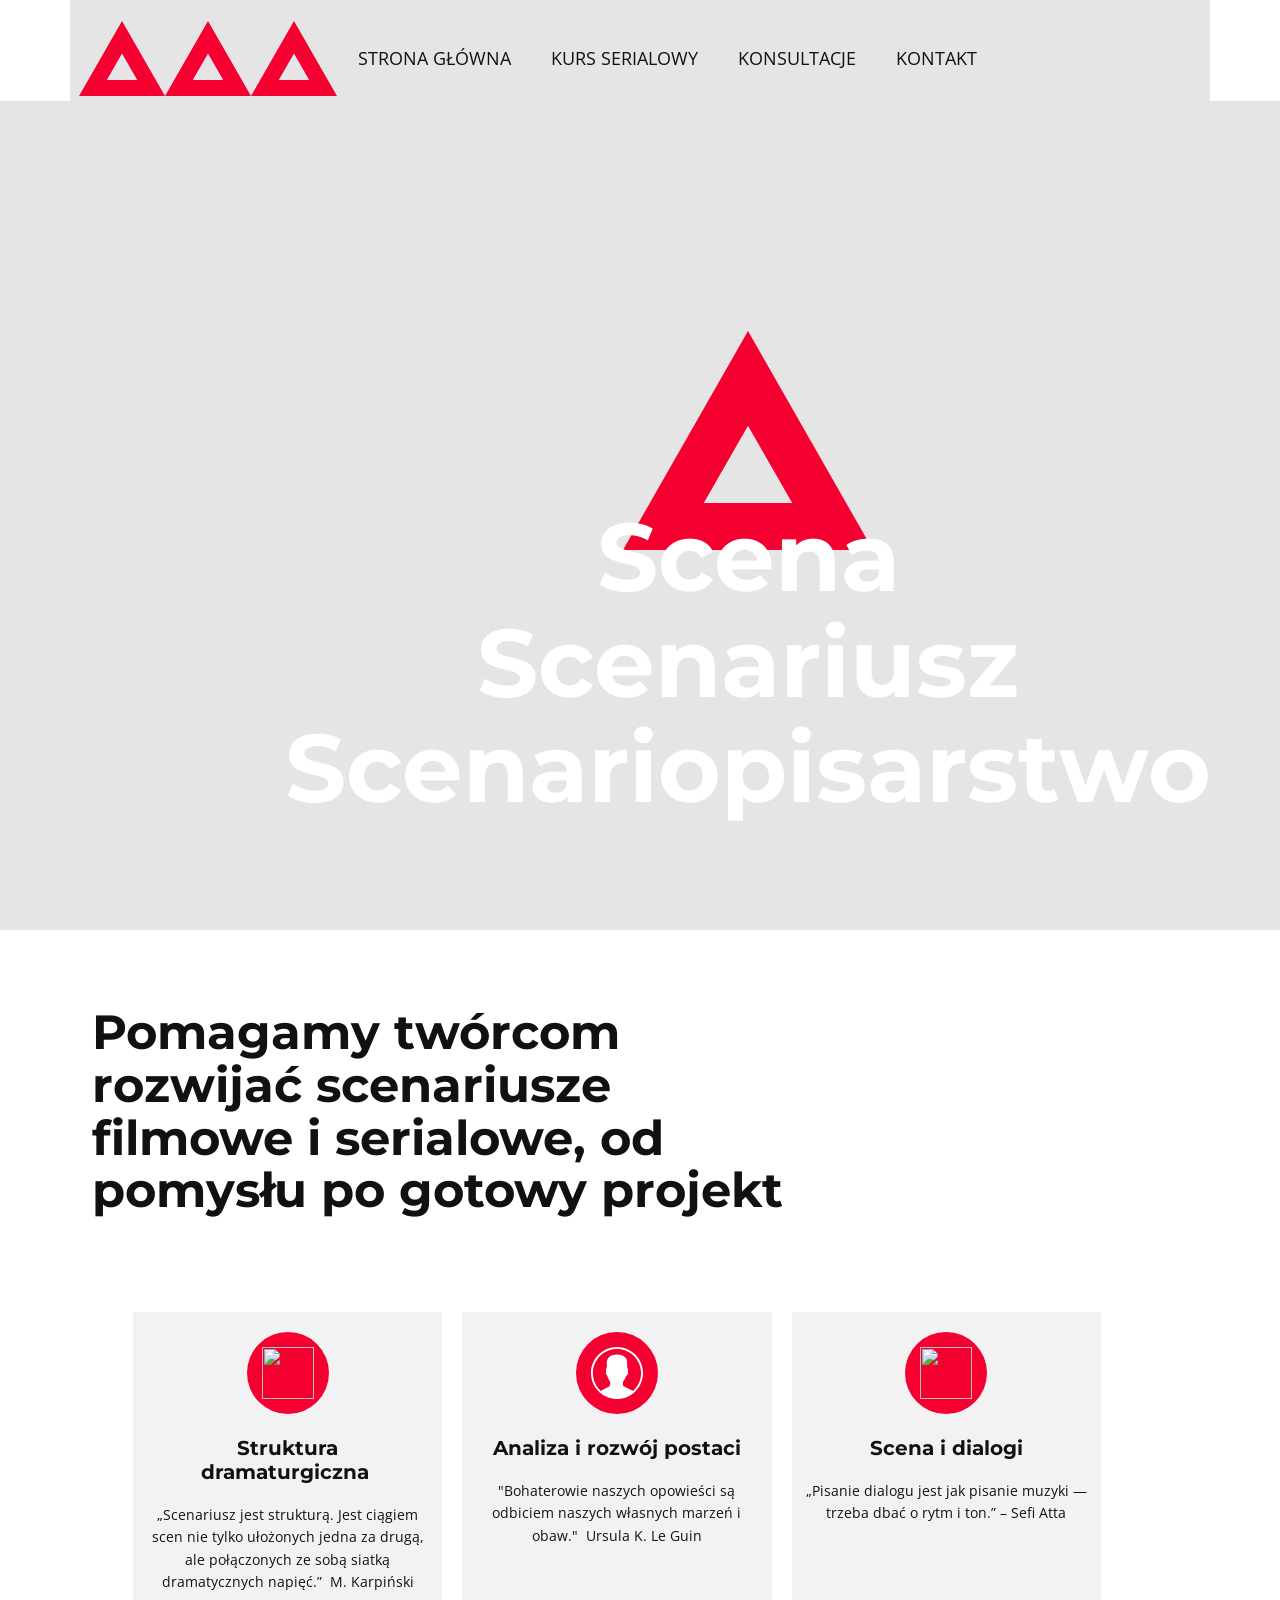
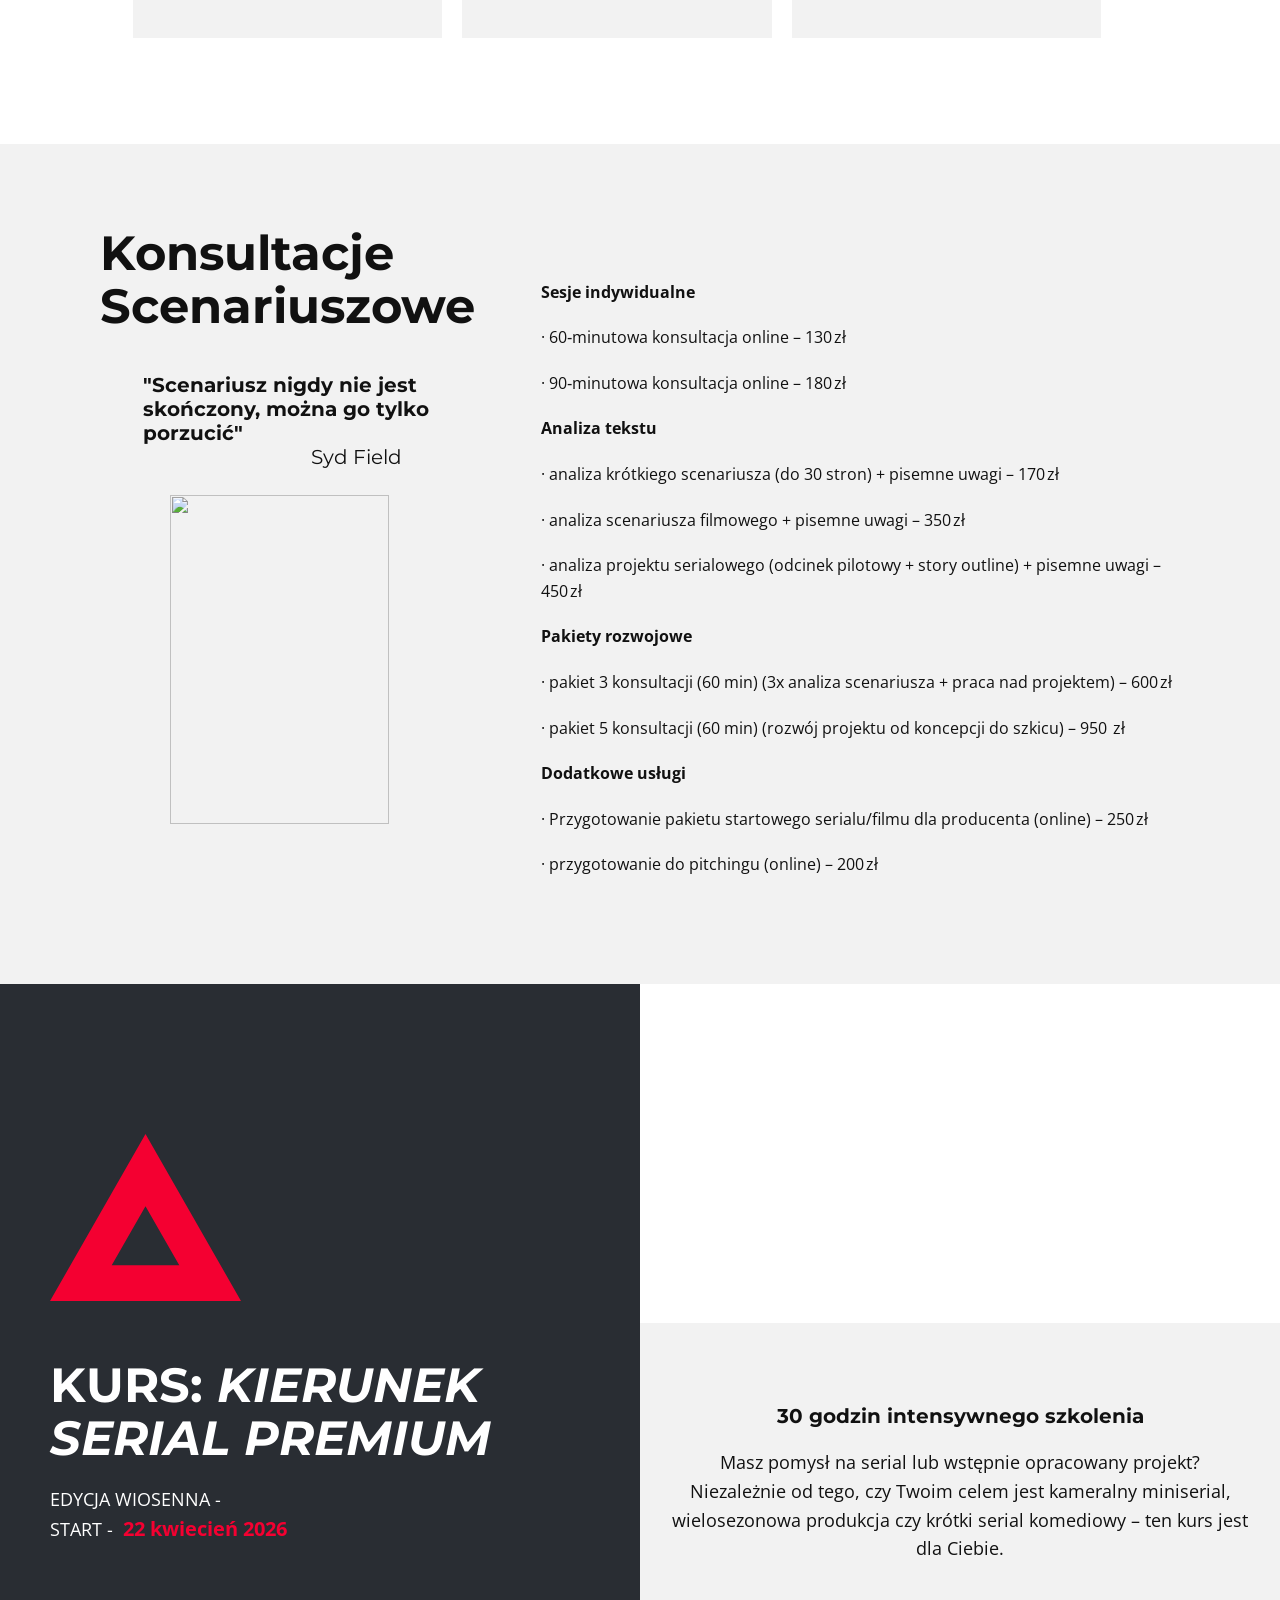
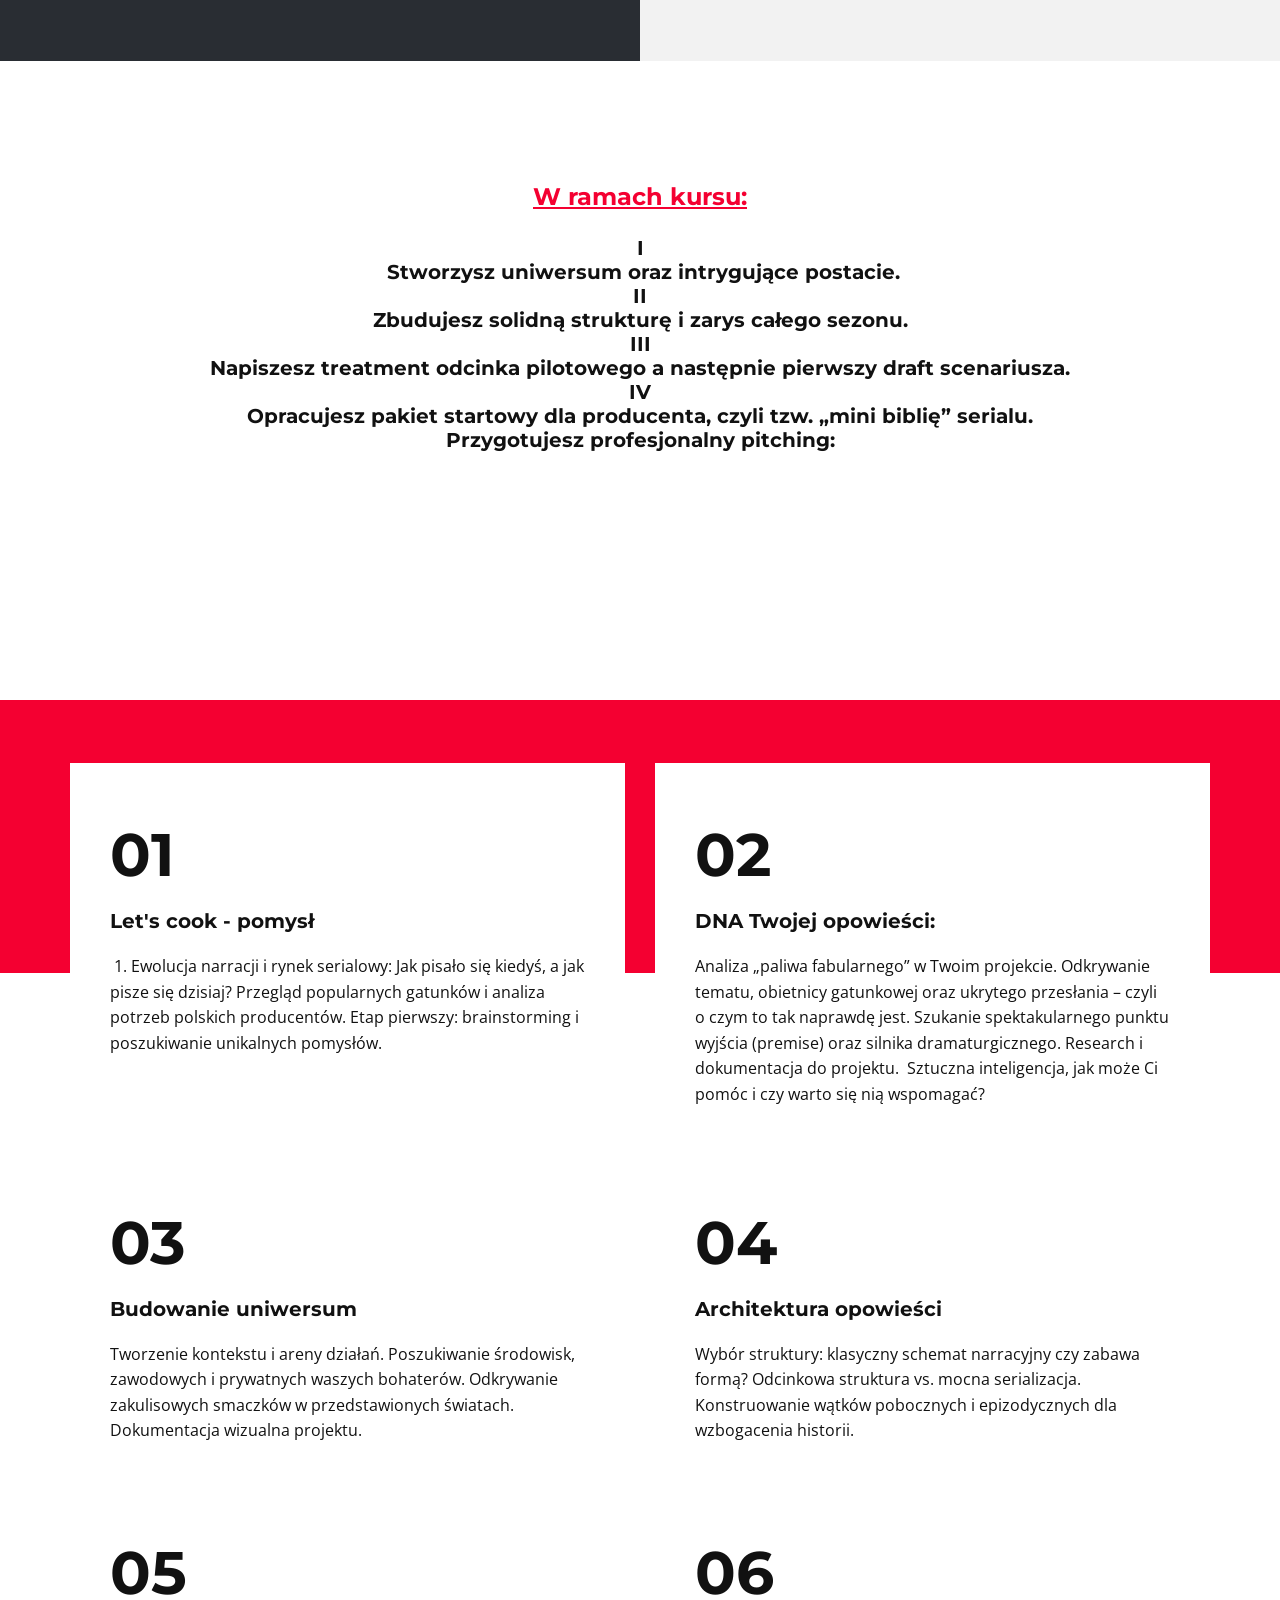
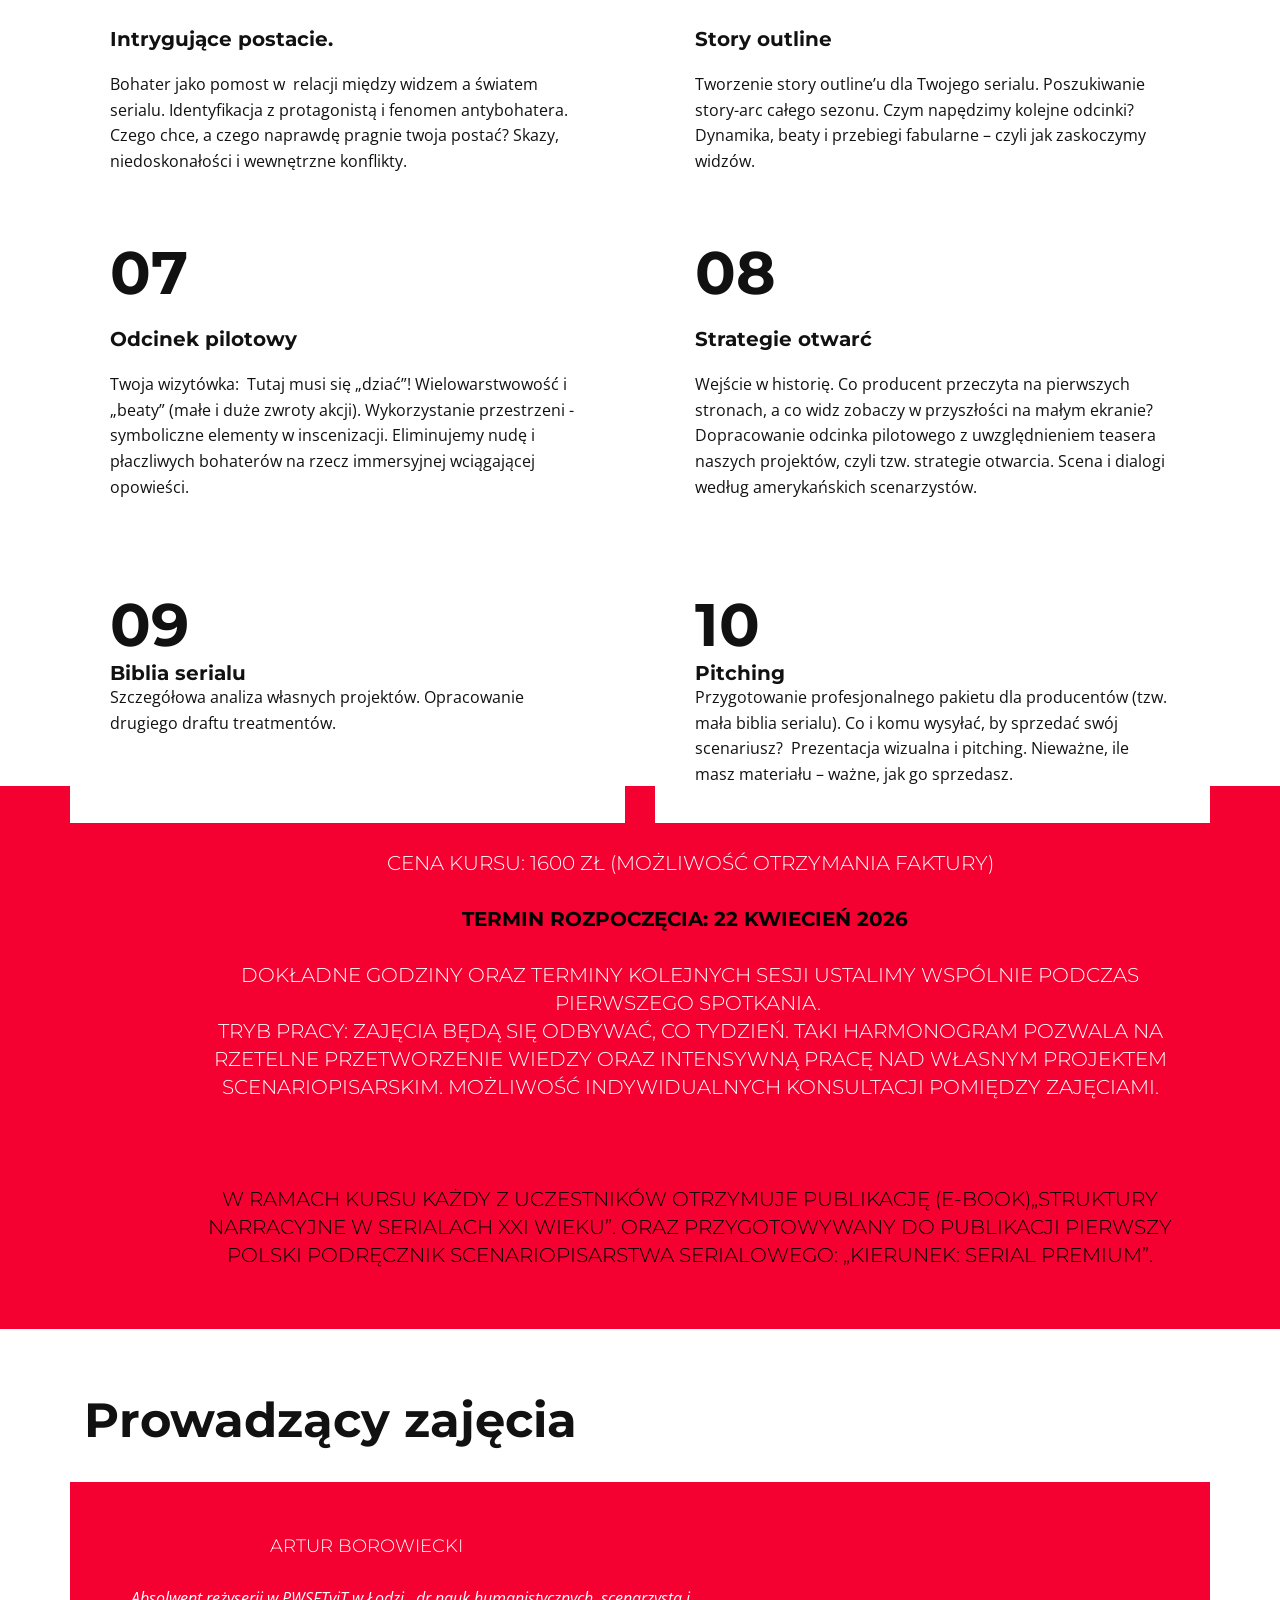
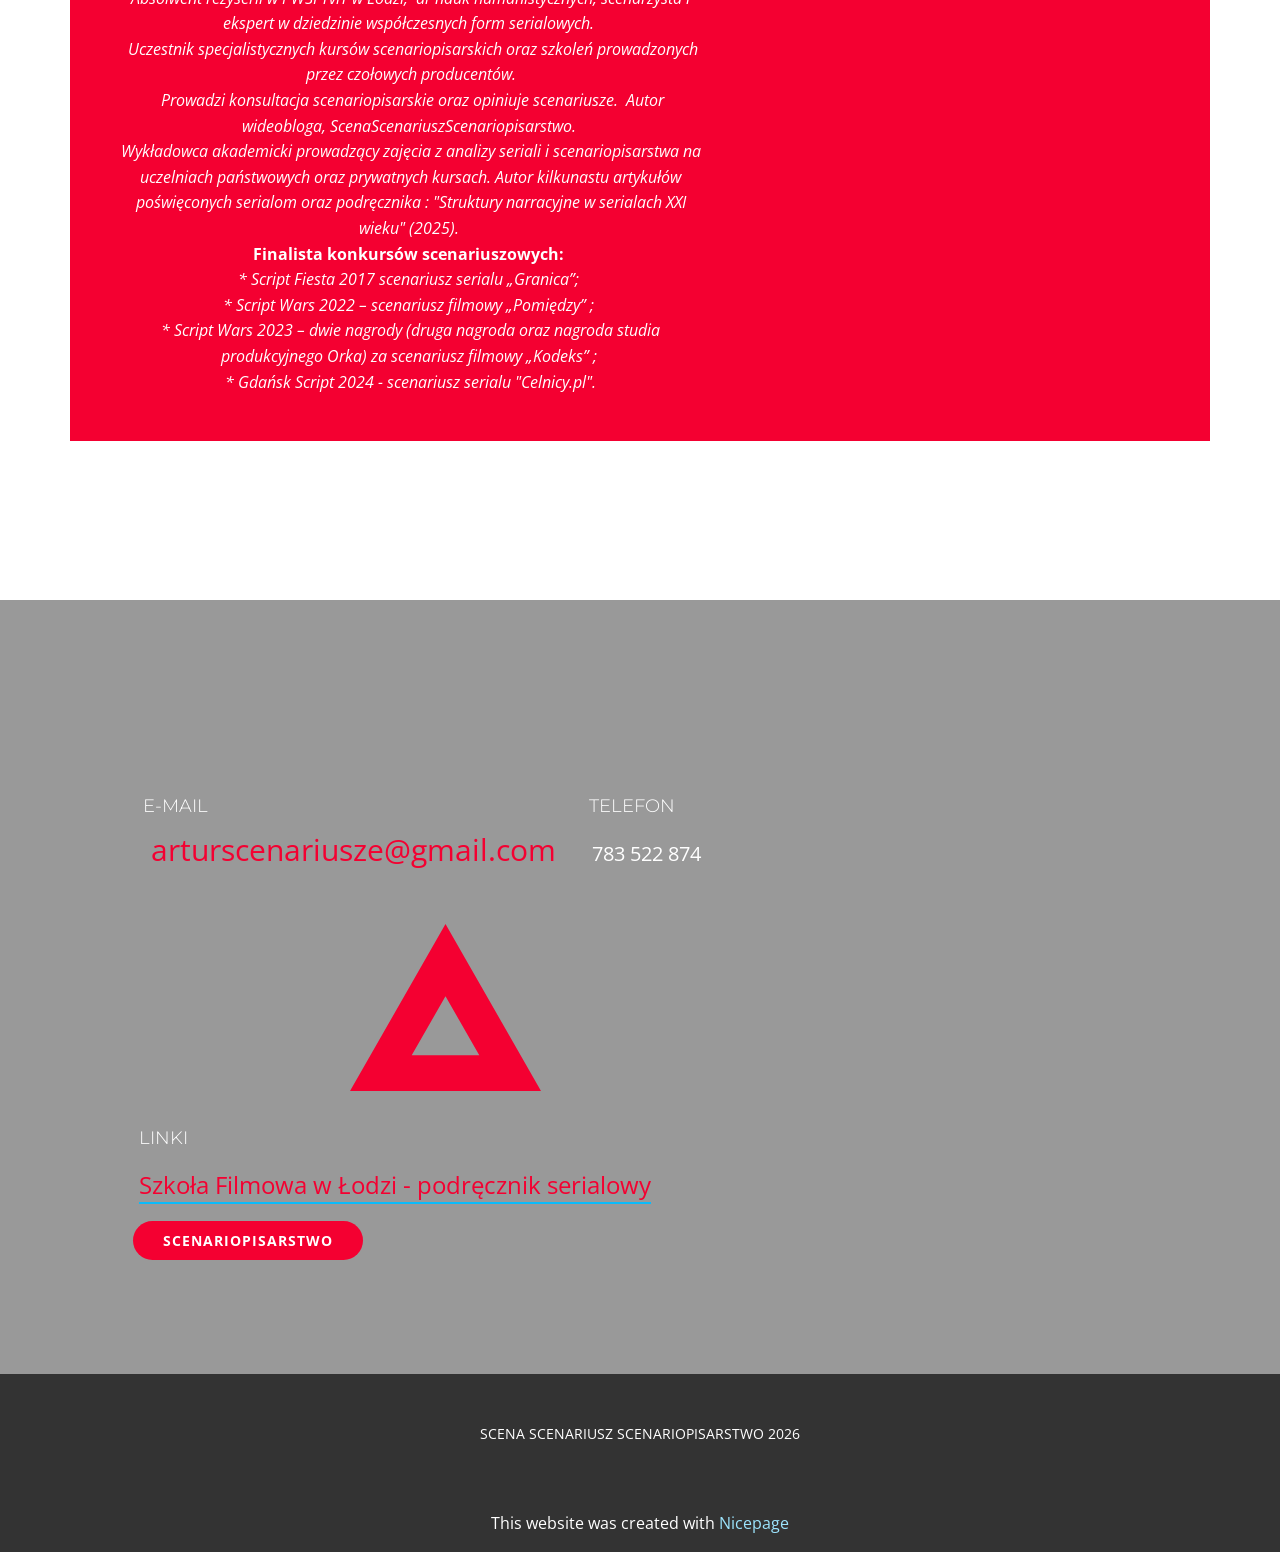
==== index.html @ 6fd15e34 "Add files via upload" ====
<!DOCTYPE html>
<html style="font-size: 16px;" lang="pl"><head>
    <meta name="viewport" content="width=device-width, initial-scale=1.0">
    <meta charset="utf-8">
    <meta name="keywords" content="Biznes, Chętnie podzielimy się naszą radą i doświadczeniem, Agencja brandingowa, Programy szkoleniowe i rozwojowe dla pracowników korporacji, Poznaj zespół naszych specjalistów, Prześlij swoje CV, Skontaktuj się z nami">
    <meta name="description" content="">
    <title>Strona główna</title>
    <link rel="stylesheet" href="nicepage.css" media="screen">
<link rel="stylesheet" href="index.css" media="screen">
    <script class="u-script" type="text/javascript" src="jquery.js" defer=""></script>
    <script class="u-script" type="text/javascript" src="nicepage.js" defer=""></script>
    <meta name="generator" content="Nicepage 8.3.6, nicepage.com">
    
    
    
    
    
    
    
    
    
    
    
    
    <link id="u-page-google-font" rel="stylesheet" href="https://fonts.googleapis.com/css2?display=swap&amp;family=Roboto:ital,wght@0,100;0,200;0,300;0,400;0,500;0,600;0,700;0,800;0,900;1,100;1,200;1,300;1,400;1,500;1,600;1,700;1,800;1,900&amp;family=Open+Sans:ital,wght@0,300;0,400;0,500;0,600;0,700;0,800;1,300;1,400;1,500;1,600;1,700;1,800&amp;family=Montserrat:ital,wght@0,100;0,200;0,300;0,400;0,500;0,600;0,700;0,800;0,900;1,100;1,200;1,300;1,400;1,500;1,600;1,700;1,800;1,900">
    <script type="application/ld+json">{
		"@context": "http://schema.org",
		"@type": "Organization",
		"name": ""
}</script>
    <meta name="theme-color" content="#0abbfb">
    <meta property="og:title" content="Strona główna">
    <meta property="og:type" content="website">
  <meta data-intl-tel-input-cdn-path="intlTelInput/"></head>
  <body data-home-page="Strona-główna.html" data-home-page-title="Strona główna" data-path-to-root="./" data-include-products="false" class="u-body u-clearfix u-xl-mode" data-lang="pl"><header class=" u-border-no-bottom u-border-no-left u-border-no-right u-border-no-top u-clearfix u-header u-section-row-container" id="sec-26ab" style="background-image: none"><div class="u-section-rows">
        <div class="u-clearfix u-section-row u-section-row-1" data-animation-name="" data-animation-duration="0" data-animation-delay="0" data-animation-direction="">
          <div class="u-clearfix u-sheet u-sheet-1"></div>
          
          
          
          
          
        </div>
        <div class="u-clearfix u-section-row">
          <div class="u-clearfix u-sheet u-sheet-2">
            <div class="u-container-style u-expanded-width u-grey-10 u-group u-group-1">
              <div class="u-container-layout">
                <nav class="u-menu u-menu-one-level u-offcanvas u-menu-1" role="navigation">
                  <div class="menu-collapse" style="font-size: 1.125rem;">
                    <a class="u-button-style u-hamburger-link u-nav-link" aria-label="Open menu" aria-controls="3c79" href="#">
                      <svg class="u-svg-link" viewBox="0 0 24 24"><use xlink:href="#svg-e0c5"></use></svg>
                      <svg class="u-svg-content" version="1.1" id="svg-e0c5" viewBox="0 0 16 16" x="0px" y="0px" xmlns:xlink="http://www.w3.org/1999/xlink" xmlns="http://www.w3.org/2000/svg"><g><rect y="1" width="16" height="2"></rect><rect y="7" width="16" height="2"></rect><rect y="13" width="16" height="2"></rect>
</g></svg>
                    </a>
                  </div>
                  <div class="u-custom-menu u-nav-container">
                    <ul role="menubar" class="u-nav u-unstyled u-nav-1"><li role="none" class="u-nav-item"><a role="menuitem" class="u-button-style u-nav-link" href="./">STRONA GŁÓWNA</a>
</li><li role="none" class="u-nav-item"><a tabindex="-1" role="menuitem" class="u-button-style u-nav-link" href="./#block-4" data-page-id="800110983">KURS SERIALOWY</a>
</li><li role="none" class="u-nav-item"><a tabindex="-1" role="menuitem" class="u-button-style u-nav-link" href="./#block-3" data-page-id="800110983">KONSULTACJE</a>
</li><li role="none" class="u-nav-item"><a tabindex="-1" role="menuitem" class="u-button-style u-nav-link" href="./#block-10" data-page-id="800110983">KONTAKT</a>
</li></ul>
                  </div>
                  <div id="3c79" role="region" aria-label="Menu panel" class="u-custom-menu u-nav-container-collapse">
                    <div class="u-black u-container-style u-inner-container-layout u-opacity u-opacity-95 u-sidenav">
                      <div class="u-inner-container-layout u-sidenav-overflow">
                        <div class="u-menu-close" tabindex="-1" aria-controls="3c79" aria-label="Close menu"></div>
                        <ul role="menubar" class="u-align-left u-nav u-popupmenu-items u-unstyled u-nav-2"><li role="none" class="u-nav-item"><a role="menuitem" class="u-button-style u-nav-link" href="./">STRONA GŁÓWNA</a>
</li><li role="none" class="u-nav-item"><a tabindex="-1" role="menuitem" class="u-button-style u-nav-link" href="./#block-4" data-page-id="800110983">KURS SERIALOWY</a>
</li><li role="none" class="u-nav-item"><a tabindex="-1" role="menuitem" class="u-button-style u-nav-link" href="./#block-3" data-page-id="800110983">KONSULTACJE</a>
</li><li role="none" class="u-nav-item"><a tabindex="-1" role="menuitem" class="u-button-style u-nav-link" href="./#block-10" data-page-id="800110983">KONTAKT</a>
</li></ul>
                      </div>
                    </div>
                    <div class="u-black u-menu-overlay u-opacity u-opacity-70"></div>
                  </div>
                </nav>
                <div class="u-shape u-shape-svg u-text-custom-color-1 u-shape-1">
                  <svg class="u-svg-link" preserveAspectRatio="none" viewBox="0 0 160 140" style=""><use xlink:href="#svg-3409"></use></svg>
                  <svg class="u-svg-content" viewBox="0 0 160 140" x="0px" y="0px" id="svg-3409"><path d="M80,60.5l28.3,49.5H51.7L80,60.5 M80,0L0,140h160L80,0L80,0z"></path></svg>
                </div>
                <div class="u-shape u-shape-svg u-text-custom-color-1 u-shape-2">
                  <svg class="u-svg-link" preserveAspectRatio="none" viewBox="0 0 160 140" style=""><use xlink:href="#svg-f5ba"></use></svg>
                  <svg class="u-svg-content" viewBox="0 0 160 140" x="0px" y="0px" id="svg-f5ba"><path d="M80,60.5l28.3,49.5H51.7L80,60.5 M80,0L0,140h160L80,0L80,0z"></path></svg>
                </div>
                <div class="u-shape u-shape-svg u-text-custom-color-1 u-shape-3">
                  <svg class="u-svg-link" preserveAspectRatio="none" viewBox="0 0 160 140" style=""><use xlink:href="#svg-f681"></use></svg>
                  <svg class="u-svg-content" viewBox="0 0 160 140" x="0px" y="0px" id="svg-f681"><path d="M80,60.5l28.3,49.5H51.7L80,60.5 M80,0L0,140h160L80,0L80,0z"></path></svg>
                </div>
              </div>
            </div>
          </div>
          
          
          
          
          
        </div>
      </div></header>
    <section class="u-align-center u-clearfix u-image u-shading u-section-1" data-image-width="1618" data-image-height="1080" id="block-1">
      <div class="u-clearfix u-sheet u-valign-middle-lg u-valign-middle-md u-valign-middle-sm u-valign-middle-xs u-sheet-1">
        <div class="u-shape u-shape-svg u-text-custom-color-1 u-shape-1">
          <svg class="u-svg-link" preserveAspectRatio="none" viewBox="0 0 160 140" style=""><use xlink:href="#svg-8ecf"></use></svg>
          <svg class="u-svg-content" viewBox="0 0 160 140" x="0px" y="0px" id="svg-8ecf"><path d="M80,60.5l28.3,49.5H51.7L80,60.5 M80,0L0,140h160L80,0L80,0z"></path></svg>
        </div>
        <h1 class="u-text u-text-default u-text-1">Scena<br>Scenariusz<br>Scenariopisarstwo
        </h1>
      </div>
    </section>
    <section class="u-align-center u-clearfix u-section-2" id="block-2">
      <div class="u-clearfix u-sheet u-sheet-1">
        <div class="u-align-left u-container-align-center-sm u-container-align-center-xs u-container-align-left u-container-style u-expanded-width-xs u-group u-shape-rectangle u-group-1" data-animation-name="customAnimationIn" data-animation-duration="2000">
          <div class="u-container-layout u-container-layout-1">
            <h2 class="u-align-center-sm u-align-center-xs u-custom-font u-font-montserrat u-text u-text-1">Pomagamy twórcom rozwijać scenariusze filmowe i serialowe, od pomysłu po gotowy projekt </h2>
          </div>
        </div>
        <div class="u-list u-list-1">
          <div class="u-repeater u-repeater-1">
            <div class="u-align-center u-container-style u-grey-5 u-list-item u-repeater-item u-shape-rectangle">
              <div class="u-container-layout u-similar-container u-valign-middle-lg u-valign-middle-md u-valign-middle-sm u-valign-middle-xs u-valign-top-xl u-container-layout-2"><span class="u-custom-color-1 u-file-icon u-icon u-icon-circle u-icon-1"><img src="images/images.png" alt=""></span>
                <h5 class="u-text u-text-2"> Struktura dramaturgiczna&nbsp;</h5>
                <p class="u-text u-text-3"> „Scenariusz jest strukturą. Jest ciągiem scen nie tylko ułożonych jedna za drugą, ale połączonych ze sobą siatką dramatycznych napięć.”&nbsp; M. Karpiński</p>
              </div>
            </div>
            <div class="u-align-center u-container-style u-grey-5 u-list-item u-repeater-item u-shape-rectangle">
              <div class="u-container-layout u-similar-container u-valign-middle-lg u-valign-middle-md u-valign-middle-sm u-valign-middle-xs u-valign-top-xl u-container-layout-3"><span class="u-custom-color-1 u-icon u-icon-circle u-icon-2"><svg class="u-svg-link" preserveAspectRatio="xMidYMin slice" viewBox="0 0 55 55" style=""><use xlink:href="#svg-e9ab"></use></svg><svg class="u-svg-content" viewBox="0 0 55 55" x="0px" y="0px" id="svg-e9ab" style="enable-background:new 0 0 55 55;"><path d="M55,27.5C55,12.337,42.663,0,27.5,0S0,12.337,0,27.5c0,8.009,3.444,15.228,8.926,20.258l-0.026,0.023l0.892,0.752
	c0.058,0.049,0.121,0.089,0.179,0.137c0.474,0.393,0.965,0.766,1.465,1.127c0.162,0.117,0.324,0.234,0.489,0.348
	c0.534,0.368,1.082,0.717,1.642,1.048c0.122,0.072,0.245,0.142,0.368,0.212c0.613,0.349,1.239,0.678,1.88,0.98
	c0.047,0.022,0.095,0.042,0.142,0.064c2.089,0.971,4.319,1.684,6.651,2.105c0.061,0.011,0.122,0.022,0.184,0.033
	c0.724,0.125,1.456,0.225,2.197,0.292c0.09,0.008,0.18,0.013,0.271,0.021C25.998,54.961,26.744,55,27.5,55
	c0.749,0,1.488-0.039,2.222-0.098c0.093-0.008,0.186-0.013,0.279-0.021c0.735-0.067,1.461-0.164,2.178-0.287
	c0.062-0.011,0.125-0.022,0.187-0.034c2.297-0.412,4.495-1.109,6.557-2.055c0.076-0.035,0.153-0.068,0.229-0.104
	c0.617-0.29,1.22-0.603,1.811-0.936c0.147-0.083,0.293-0.167,0.439-0.253c0.538-0.317,1.067-0.648,1.581-1
	c0.185-0.126,0.366-0.259,0.549-0.391c0.439-0.316,0.87-0.642,1.289-0.983c0.093-0.075,0.193-0.14,0.284-0.217l0.915-0.764
	l-0.027-0.023C51.523,42.802,55,35.55,55,27.5z M2,27.5C2,13.439,13.439,2,27.5,2S53,13.439,53,27.5
	c0,7.577-3.325,14.389-8.589,19.063c-0.294-0.203-0.59-0.385-0.893-0.537l-8.467-4.233c-0.76-0.38-1.232-1.144-1.232-1.993v-2.957
	c0.196-0.242,0.403-0.516,0.617-0.817c1.096-1.548,1.975-3.27,2.616-5.123c1.267-0.602,2.085-1.864,2.085-3.289v-3.545
	c0-0.867-0.318-1.708-0.887-2.369v-4.667c0.052-0.52,0.236-3.448-1.883-5.864C34.524,9.065,31.541,8,27.5,8
	s-7.024,1.065-8.867,3.168c-2.119,2.416-1.935,5.346-1.883,5.864v4.667c-0.568,0.661-0.887,1.502-0.887,2.369v3.545
	c0,1.101,0.494,2.128,1.34,2.821c0.81,3.173,2.477,5.575,3.093,6.389v2.894c0,0.816-0.445,1.566-1.162,1.958l-7.907,4.313
	c-0.252,0.137-0.502,0.297-0.752,0.476C5.276,41.792,2,35.022,2,27.5z"></path></svg></span>
                <h5 class="u-text u-text-4"> Analiza i rozwój postaci</h5>
                <p class="u-text u-text-5">"​Bohaterowie naszych opowieści są odbiciem naszych własnych marzeń i obaw."&nbsp; Ursula K. Le Guin</p>
              </div>
            </div>
            <div class="u-align-center u-container-style u-grey-5 u-list-item u-repeater-item u-shape-rectangle">
              <div class="u-container-layout u-similar-container u-valign-middle-lg u-valign-middle-md u-valign-middle-sm u-valign-middle-xs u-valign-top-xl u-container-layout-4"><span class="u-custom-color-1 u-file-icon u-icon u-icon-circle u-icon-3"><img src="images/89-891065_mimetypes-application-x-executable-script-icon-adobe-photoshop.png" alt=""></span>
                <h5 class="u-text u-text-6">Scena i dialogi </h5>
                <p class="u-text u-text-7"> „Pisanie dialogu jest jak pisanie muzyki — trzeba dbać o rytm i ton.” – Sefi Atta</p>
              </div>
            </div>
          </div>
        </div>
      </div>
    </section>
    <section class="u-align-left u-clearfix u-container-align-left u-grey-5 u-section-3" id="block-3">
      <div class="u-clearfix u-sheet u-valign-middle-xl u-sheet-1">
        <div class="data-layout-selected u-clearfix u-expanded-width u-layout-wrap u-layout-wrap-1">
          <div class="u-layout">
            <div class="u-layout-row">
              <div class="u-align-left u-container-align-left u-container-style u-layout-cell u-size-24 u-layout-cell-1">
                <div class="u-container-layout u-valign-top u-container-layout-1">
                  <h2 class="u-align-center-sm u-align-center-xs u-custom-font u-font-montserrat u-text u-text-1">Konsultacje<br>Scenariuszowe 
                  </h2>
                  <h5 class="u-text u-text-2"> "Scenariusz nigdy nie jest skończony, można go tylko porzucić"<br>&nbsp; &nbsp; &nbsp; &nbsp; &nbsp; &nbsp; &nbsp; &nbsp; &nbsp; &nbsp; &nbsp; &nbsp; &nbsp; &nbsp; <span style="font-weight: 400;">Syd Field</span>
                    <br>
                  </h5>
                  <img class="u-image u-image-contain u-image-default u-image-1" src="images/logo.jpg" alt="" data-image-width="1024" data-image-height="1536">
                </div>
              </div>
              <div class="u-container-style u-layout-cell u-size-36 u-layout-cell-2">
                <div class="u-container-layout u-valign-top u-container-layout-2">
                  <p class="u-text u-text-default u-text-3">&nbsp;</p>
                  <div class="fr-view u-clearfix u-rich-text u-text u-text-4">
                    <p id="isPasted">
                      <strong>Sesje indywidualne</strong>
                    </p>
                    <p>· 60‑minutowa konsultacja online – 130 zł</p>
                    <p>· 90‑minutowa konsultacja online – 180 zł</p>
                    <p>
                      <strong>Analiza tekstu</strong>
                    </p>
                    <p>· analiza krótkiego scenariusza (do 30 stron) + pisemne uwagi – 170 zł</p>
                    <p>· analiza scenariusza filmowego + pisemne uwagi – 350 zł</p>
                    <p>· analiza projektu serialowego (odcinek pilotowy + story outline) + pisemne uwagi – 450 zł</p>
                    <p>
                      <strong>Pakiety rozwojowe</strong>
                    </p>
                    <p>· pakiet 3 konsultacji (60 min) (3x analiza scenariusza + praca nad projektem) – 600 zł</p>
                    <p>· pakiet 5 konsultacji (60 min) (rozwój projektu od koncepcji do szkicu) – 950  zł</p>
                    <p>
                      <strong>Dodatkowe usługi</strong>
                    </p>
                    <p>· Przygotowanie pakietu startowego serialu/filmu dla producenta (online) – 250 zł</p>
                    <p>· przygotowanie do pitchingu (online) – 200 zł</p>
                  </div>
                </div>
              </div>
            </div>
          </div>
        </div>
      </div>
    </section>
    <section class="u-clearfix u-section-4" id="block-4">
      <div class="data-layout-selected u-clearfix u-expanded-width u-layout-wrap u-layout-wrap-1">
        <div class="u-layout">
          <div class="u-layout-row">
            <div class="u-size-30">
              <div class="u-layout-row">
                <div class="u-align-left u-container-align-center-sm u-container-align-center-xs u-container-align-left u-container-style u-layout-cell u-palette-5-dark-3 u-size-60 u-layout-cell-1">
                  <div class="u-container-layout u-valign-middle-lg u-valign-middle-md u-valign-middle-sm u-valign-middle-xs u-container-layout-1">
                    <div class="u-shape u-shape-svg u-text-custom-color-1 u-shape-1">
                      <svg class="u-svg-link" preserveAspectRatio="none" viewBox="0 0 160 140" style=""><use xlink:href="#svg-e11a"></use></svg>
                      <svg class="u-svg-content" viewBox="0 0 160 140" x="0px" y="0px" id="svg-e11a"><path d="M80,60.5l28.3,49.5H51.7L80,60.5 M80,0L0,140h160L80,0L80,0z"></path></svg>
                    </div>
                    <h2 class="u-align-center-sm u-align-center-xs u-custom-font u-font-montserrat u-text u-text-1"><b>KURS: <span style="font-style: italic;">KIERUNEK SERIAL PREMIUM</span></b>
                    </h2>
                    <p class="u-heading-font u-text u-text-2">EDYCJA WIOSENNA -&nbsp;<br>START -&nbsp; <span style="font-size: 1.25rem; font-weight: 700;" class="u-text-custom-color-1">22 kwiecień 2026</span>
                    </p>
                  </div>
                </div>
              </div>
            </div>
            <div class="u-size-30">
              <div class="u-layout-col">
                <div class="u-container-style u-image u-layout-cell u-size-30 u-image-1" data-image-width="1280" data-image-height="963">
                  <div class="u-container-layout u-container-layout-2"></div>
                </div>
                <div class="u-align-center u-container-align-center u-container-style u-grey-5 u-layout-cell u-size-30 u-layout-cell-3">
                  <div class="u-container-layout u-container-layout-3">
                    <h5 class="u-text u-text-default u-text-3"> 30 godzin intensywnego szkolenia</h5>
                    <p class="u-heading-font u-text u-text-4"> Masz pomysł na serial lub wstępnie opracowany projekt? Niezależnie od
tego, czy Twoim celem jest kameralny miniserial, wielosezonowa produkcja czy
krótki serial komediowy – ten kurs jest dla Ciebie.</p>
                  </div>
                </div>
              </div>
            </div>
          </div>
        </div>
      </div>
    </section>
    <section class="u-clearfix u-image u-section-5" id="block-7" data-image-width="720" data-image-height="360">
      <div class="u-clearfix u-sheet u-sheet-1">
        <div class="data-layout-selected u-clearfix u-expanded-width u-layout-wrap u-layout-wrap-1">
          <div class="u-layout">
            <div class="u-layout-row">
              <div class="u-align-center u-container-align-center u-container-style u-layout-cell u-size-60 u-layout-cell-1">
                <div class="u-container-layout u-container-layout-1">
                  <h5 class="u-text u-text-1"><span class="u-text-custom-color-1"></span>
                    <br><span style="font-size: 1.5rem; text-decoration: underline !important;" class="u-text-custom-color-1"><b>W ramach kursu:</b></span>
                    <br><!--[if !supportLists]-->
                    <br>I<br><b>&nbsp;Stworzysz uniwersum oraz intrygujące postacie.</b>
                    <br>II<br>Zbudujesz solidną
strukturę i zarys całego sezonu.<br>III<br><!--[endif]--><b>Napiszesz treatment
odcinka pilotowego a następnie pierwszy draft scenariusza.</b>
                    <br>IV<br><!--[endif]--><b>Opracujesz pakiet
startowy dla producenta</b>, czyli tzw. „mini biblię” serialu.<br><!--[endif]--><b>Przygotujesz
profesjonalny pitching:</b>
                    <br>
                    <br>
                  </h5>
                </div>
              </div>
            </div>
          </div>
        </div>
      </div>
    </section>
    <section class="u-align-center u-clearfix u-container-align-center u-section-6" id="block-8">
      <div class="u-custom-color-1 u-expanded-width u-shape u-shape-rectangle u-shape-1"></div>
      <div class="u-list u-list-1">
        <div class="u-repeater u-repeater-1">
          <div class="u-container-style u-list-item u-repeater-item u-shape-rectangle u-white u-list-item-1">
            <div class="u-container-layout u-similar-container u-valign-top-lg u-valign-top-md u-valign-top-sm u-valign-top-xs u-container-layout-1">
              <h3 class="u-align-left u-custom-font u-font-montserrat u-text u-text-default u-text-1">01</h3>
              <h5 class="u-align-left u-text u-text-2">Let's cook - pomysł </h5>
              <p class="u-align-left u-text u-text-3"> &nbsp;1. Ewolucja narracji i rynek serialowy: Jak
pisało się kiedyś, a jak pisze się dzisiaj? Przegląd popularnych gatunków i
analiza potrzeb polskich producentów. Etap pierwszy: brainstorming i
poszukiwanie unikalnych pomysłów.</p>
            </div>
          </div>
          <div class="u-container-style u-list-item u-repeater-item u-shape-rectangle u-white u-list-item-2">
            <div class="u-container-layout u-similar-container u-valign-top-lg u-valign-top-md u-valign-top-sm u-valign-top-xs u-container-layout-2">
              <h3 class="u-align-left u-custom-font u-font-montserrat u-text u-text-default u-text-4">02</h3>
              <h5 class="u-align-left u-text u-text-5"> DNA Twojej opowieści:&nbsp;</h5>
              <p class="u-align-left u-text u-text-6"> Analiza „paliwa
fabularnego” w Twoim projekcie. Odkrywanie tematu, obietnicy gatunkowej oraz
ukrytego przesłania – czyli o czym to tak naprawdę jest. Szukanie
spektakularnego punktu wyjścia (premise) oraz silnika dramaturgicznego.
Research i dokumentacja do projektu. &nbsp;Sztuczna inteligencja, jak może Ci pomóc i czy
warto się nią wspomagać?</p>
            </div>
          </div>
          <div class="u-container-style u-list-item u-repeater-item u-shape-rectangle u-white u-list-item-3">
            <div class="u-container-layout u-similar-container u-valign-top-lg u-valign-top-md u-valign-top-sm u-valign-top-xs u-container-layout-3">
              <h3 class="u-align-left u-custom-font u-font-montserrat u-text u-text-default u-text-7">03</h3>
              <h5 class="u-align-left u-text u-text-8"> Budowanie uniwersum&nbsp;</h5>
              <p class="u-align-left u-text u-text-9">Tworzenie kontekstu i areny działań. Poszukiwanie środowisk,
zawodowych i prywatnych waszych bohaterów. Odkrywanie zakulisowych smaczków w
przedstawionych światach. Dokumentacja wizualna projektu.</p>
            </div>
          </div>
          <div class="u-container-style u-list-item u-repeater-item u-shape-rectangle u-white u-list-item-4">
            <div class="u-container-layout u-similar-container u-valign-top-lg u-valign-top-md u-valign-top-sm u-valign-top-xs u-container-layout-4">
              <h3 class="u-align-left u-custom-font u-font-montserrat u-text u-text-default u-text-10">04</h3>
              <h5 class="u-align-left u-text u-text-11"> Architektura opowieści</h5>
              <p class="u-align-left u-text u-text-12"> Wybór struktury: klasyczny schemat narracyjny czy
zabawa formą? Odcinkowa struktura vs. mocna serializacja. Konstruowanie wątków pobocznych i epizodycznych dla wzbogacenia historii.</p>
            </div>
          </div>
        </div>
      </div>
    </section>
    <section class="u-align-center u-clearfix u-container-align-center u-valign-middle-xl u-section-7" id="block-11">
      <div class="u-expanded-width u-shape u-shape-rectangle u-white u-shape-1"></div>
      <div class="u-list u-list-1">
        <div class="u-repeater u-repeater-1">
          <div class="u-container-style u-list-item u-repeater-item u-shape-rectangle u-white u-list-item-1">
            <div class="u-container-layout u-similar-container u-valign-bottom-xl u-valign-top-lg u-valign-top-md u-valign-top-sm u-valign-top-xs u-container-layout-1">
              <h3 class="u-align-left u-custom-font u-font-montserrat u-text u-text-default u-text-1">05</h3>
              <h5 class="u-align-left u-text u-text-2"> Intrygujące postacie.&nbsp;&nbsp; </h5>
              <p class="u-align-left u-text u-text-3"> Bohater jako pomost w &nbsp;relacji między widzem a światem serialu.
Identyfikacja z protagonistą i fenomen antybohatera. Czego chce, a czego
naprawdę pragnie twoja postać? Skazy, niedoskonałości i wewnętrzne konflikty.&nbsp; </p>
            </div>
          </div>
          <div class="u-container-style u-list-item u-repeater-item u-shape-rectangle u-white u-list-item-2">
            <div class="u-container-layout u-similar-container u-valign-bottom-xl u-valign-top-lg u-valign-top-md u-valign-top-sm u-valign-top-xs u-container-layout-2">
              <h3 class="u-align-left u-custom-font u-font-montserrat u-text u-text-default u-text-4">06</h3>
              <h5 class="u-align-left u-text u-text-5">Story outline </h5>
              <p class="u-align-left u-text u-text-6"> Tworzenie story outline’u dla Twojego serialu.
Poszukiwanie story-arc całego sezonu. Czym napędzimy kolejne odcinki? Dynamika,
beaty i przebiegi fabularne – czyli jak zaskoczymy widzów.&nbsp;</p>
            </div>
          </div>
          <div class="u-container-style u-list-item u-repeater-item u-shape-rectangle u-white u-list-item-3">
            <div class="u-container-layout u-similar-container u-valign-bottom-xl u-valign-top-lg u-valign-top-md u-valign-top-sm u-valign-top-xs u-container-layout-3">
              <h3 class="u-align-left u-custom-font u-font-montserrat u-text u-text-default u-text-7">07</h3>
              <h5 class="u-align-left u-text u-text-8">Odcinek pilotowy </h5>
              <p class="u-align-left u-text u-text-9"> Twoja wizytówka:&nbsp; Tutaj musi się „dziać”! Wielowarstwowość i „beaty” (małe i duże zwroty akcji). Wykorzystanie przestrzeni - symboliczne elementy w inscenizacji. Eliminujemy nudę i płaczliwych bohaterów na rzecz immersyjnej wciągającej opowieści.</p>
            </div>
          </div>
          <div class="u-container-style u-list-item u-repeater-item u-shape-rectangle u-white u-list-item-4">
            <div class="u-container-layout u-similar-container u-valign-bottom-xl u-valign-top-lg u-valign-top-md u-valign-top-sm u-valign-top-xs u-container-layout-4">
              <h3 class="u-align-left u-custom-font u-font-montserrat u-text u-text-default u-text-10">08</h3>
              <h5 class="u-align-left u-text u-text-11">Strategie otwarć</h5>
              <p class="u-align-left u-text u-text-12"> Wejście w historię. Co producent przeczyta na
pierwszych stronach, a co widz zobaczy w przyszłości na małym ekranie?
Dopracowanie odcinka pilotowego z uwzględnieniem teasera naszych projektów,
czyli tzw. strategie otwarcia. Scena i dialogi według amerykańskich scenarzystów.</p>
            </div>
          </div>
        </div>
      </div>
    </section>
    <section class="u-align-center u-clearfix u-custom-color-1 u-section-8" id="block-12">
      <div class="u-expanded-width u-shape u-shape-rectangle u-white u-shape-1"></div>
      <div class="u-list u-list-1">
        <div class="u-repeater u-repeater-1">
          <div class="u-container-style u-list-item u-repeater-item u-shape-rectangle u-white u-list-item-1">
            <div class="u-container-layout u-similar-container u-valign-top-lg u-valign-top-md u-valign-top-sm u-valign-top-xs u-container-layout-1">
              <h3 class="u-align-left u-custom-font u-font-montserrat u-text u-text-default u-text-1">09</h3>
              <h5 class="u-align-left u-text u-text-2"> Biblia serialu</h5>
              <p class="u-align-left u-text u-text-3">Szczegółowa analiza własnych projektów. Opracowanie drugiego draftu treatmentów.&nbsp;&nbsp;</p>
            </div>
          </div>
          <div class="u-container-style u-list-item u-repeater-item u-shape-rectangle u-white u-list-item-2">
            <div class="u-container-layout u-similar-container u-valign-top-lg u-valign-top-md u-valign-top-sm u-valign-top-xs u-container-layout-2">
              <h3 class="u-align-left u-custom-font u-font-montserrat u-text u-text-default u-text-4">10</h3>
              <h5 class="u-align-left u-text u-text-5">Pitching&nbsp;&nbsp;</h5>
              <p class="u-align-left u-text u-text-6"> Przygotowanie profesjonalnego pakietu dla producentów (tzw. mała biblia serialu). Co i komu wysyłać, by sprzedać swój scenariusz?&nbsp; Prezentacja wizualna i pitching.&nbsp;Nieważne, ile masz materiału – ważne, jak go sprzedasz.&nbsp;</p>
            </div>
          </div>
        </div>
      </div>
      <h6 class="u-text u-text-7"> Cena kursu: 1600 zł (możliwość otrzymania faktury)<a name="_Hlk222323101" class="u-active-none u-border-none u-btn u-button-link u-button-style u-hover-none u-none u-text-black u-btn-1">
          <br>
          <br>Termin rozpoczęcia: 22 KWIECIEŃ 2026 
        </a>&nbsp;<br>
        <br>Dokładne godziny oraz terminy kolejnych sesji ustalimy
wspólnie podczas pierwszego spotkania.&nbsp;<br>Tryb pracy: Zajęcia będą się odbywać, co tydzień.
Taki harmonogram pozwala na rzetelne przetworzenie wiedzy oraz intensywną pracę
nad własnym projektem scenariopisarskim. Możliwość indywidualnych konsultacji
pomiędzy zajęciami.<br>
        <br>
        <br>
        <br><span class="u-text-black">W ramach kursu każdy z uczestników otrzymuje publikację (e-book)„Struktury narracyjne w serialach XXI wieku”.&nbsp;oraz przygotowywany do publikacji pierwszy polski podręcznik scenariopisarstwa serialowego:&nbsp;„Kierunek: Serial Premium”.</span>
        <br>
      </h6>
    </section>
    <section class="u-align-left u-clearfix u-container-align-left u-section-9" id="block-5">
      <div class="u-clearfix u-sheet u-sheet-1">
        <h2 class="u-custom-font u-font-montserrat u-text u-text-1">Prowadzący zajęcia</h2>
        <div class="u-expanded-width u-list u-list-1">
          <div class="u-repeater u-repeater-1">
            <div class="u-align-center u-container-align-center u-container-style u-custom-color-1 u-custom-item u-list-item u-repeater-item u-list-item-1" data-animation-name="customAnimationIn" data-animation-duration="2000">
              <div class="u-container-layout u-similar-container u-valign-middle-lg u-valign-middle-md u-valign-middle-sm u-valign-middle-xs u-container-layout-1">
                <h6 class="u-text u-text-default u-text-2">ARTUR BOROWIECKI</h6>
                <div class="u-image u-image-circle u-preserve-proportions u-image-1" alt="" data-image-width="1630" data-image-height="1779"></div>
                <p class="u-custom-item u-text u-text-body-alt-color u-text-3"> Absolwent reżyserii w PWSFTviT w Łodzi,&nbsp; dr nauk humanistycznych, scenarzysta i ekspert w dziedzinie
współczesnych form serialowych.&nbsp;<br>&nbsp;Uczestnik specjalistycznych
kursów scenariopisarskich oraz szkoleń prowadzonych przez czołowych producentów.<br>&nbsp;Prowadzi konsultacja scenariopisarskie oraz opiniuje scenariusze.&nbsp; Autor wideobloga,
ScenaScenariuszScenariopisarstwo.&nbsp;<br>Wykładowca akademicki prowadzący zajęcia z analizy
seriali i scenariopisarstwa na uczelniach państwowych oraz prywatnych kursach. Autor
kilkunastu artykułów poświęconych serialom oraz podręcznika : "<i>Struktury narracyjne w serialach XXI wieku"</i> (2025).&nbsp;<br><span style="font-style: normal; font-weight: 700;">Finalista konkursów scenariuszowych:&nbsp;</span>
                  <br>* Script
Fiesta 2017 scenariusz serialu „Granica”;&nbsp;<br>* Script Wars 2022 – scenariusz filmowy
„Pomiędzy” ;&nbsp;<br>* Script Wars 2023 – dwie nagrody (druga nagroda oraz nagroda studia
produkcyjnego Orka) za scenariusz filmowy „Kodeks” ;&nbsp;<br>* Gdańsk Script 2024 -
scenariusz serialu "Celnicy.pl".
                </p>
              </div>
            </div>
          </div>
        </div>
      </div>
    </section>
    <section class="u-clearfix u-image u-shading u-section-10" data-image-width="720" data-image-height="1080" id="block-10">
      <div class="u-clearfix u-sheet u-sheet-1">
        <div class="data-layout-selected u-clearfix u-expanded-width u-gutter-0 u-layout-wrap u-layout-wrap-1">
          <div class="u-layout">
            <div class="u-layout-row">
              <div class="u-align-center u-container-style u-layout-cell u-shape-rectangle u-size-60 u-layout-cell-1">
                <div class="u-container-layout u-valign-middle-lg u-valign-middle-md u-valign-middle-sm u-valign-middle-xs u-container-layout-1">
                  <h6 class="u-text u-text-default u-text-1" data-animation-name="" data-animation-duration="0" data-animation-delay="0" data-animation-direction="">E-mail</h6>
                  <h6 class="u-text u-text-default u-text-2">TELEFON</h6>
                  <p class="u-text u-text-3">783 522 874</p>
                  <p class="u-text u-text-4">
                    <a class="u-active-none u-border-none u-btn u-button-link u-button-style u-hover-none u-none u-text-custom-color-1 u-btn-1" href="mailto:arturscenariusze@gmail.com">arturscenariusze@gmail.com </a>
                  </p>
                  <div class="u-shape u-shape-svg u-text-custom-color-1 u-shape-1">
                    <svg class="u-svg-link" preserveAspectRatio="none" viewBox="0 0 160 140" style=""><use xlink:href="#svg-3e08"></use></svg>
                    <svg class="u-svg-content" viewBox="0 0 160 140" x="0px" y="0px" id="svg-3e08"><path d="M80,60.5l28.3,49.5H51.7L80,60.5 M80,0L0,140h160L80,0L80,0z"></path></svg>
                  </div>
                  <h6 class="u-text u-text-default u-text-5" data-animation-name="" data-animation-duration="0" data-animation-delay="0" data-animation-direction="">LINKI</h6>
                  <a href="https://www.filmschool.lodz.pl/news/3621,polecamy-nowa-pozycje-wydawnicza.html" class="u-active-none u-border-2 u-border-no-left u-border-no-right u-border-no-top u-border-palette-1-base u-btn u-btn-rectangle u-button-style u-hover-none u-none u-text-custom-color-1 u-btn-2">Szkoła Filmowa w Łodzi - podręcznik serialowy</a>
                  <a href="https://www.youtube.com/@scenascenariuszscenariopis7091" class="u-btn u-btn-round u-button-style u-custom-color-1 u-hover-palette-1-light-1 u-radius u-btn-3">Scenariopisarstwo</a>
                </div>
              </div>
            </div>
          </div>
        </div>
      </div>
    </section>
    
    
    
    <footer class="u-align-center u-clearfix u-container-align-center u-footer u-grey-80 u-footer" id="sec-29e7"><div class="u-clearfix u-sheet u-sheet-1">
        <p class="u-small-text u-text u-text-variant u-text-1">SCENA SCENARIUSZ SCENARIOPISARSTWO 2026</p>
      </div></footer>
    <section class="u-backlink u-clearfix u-grey-80"> This website was created with <a href="https://nicepage.com">Nicepage</a>
    </section>
  
</body></html>
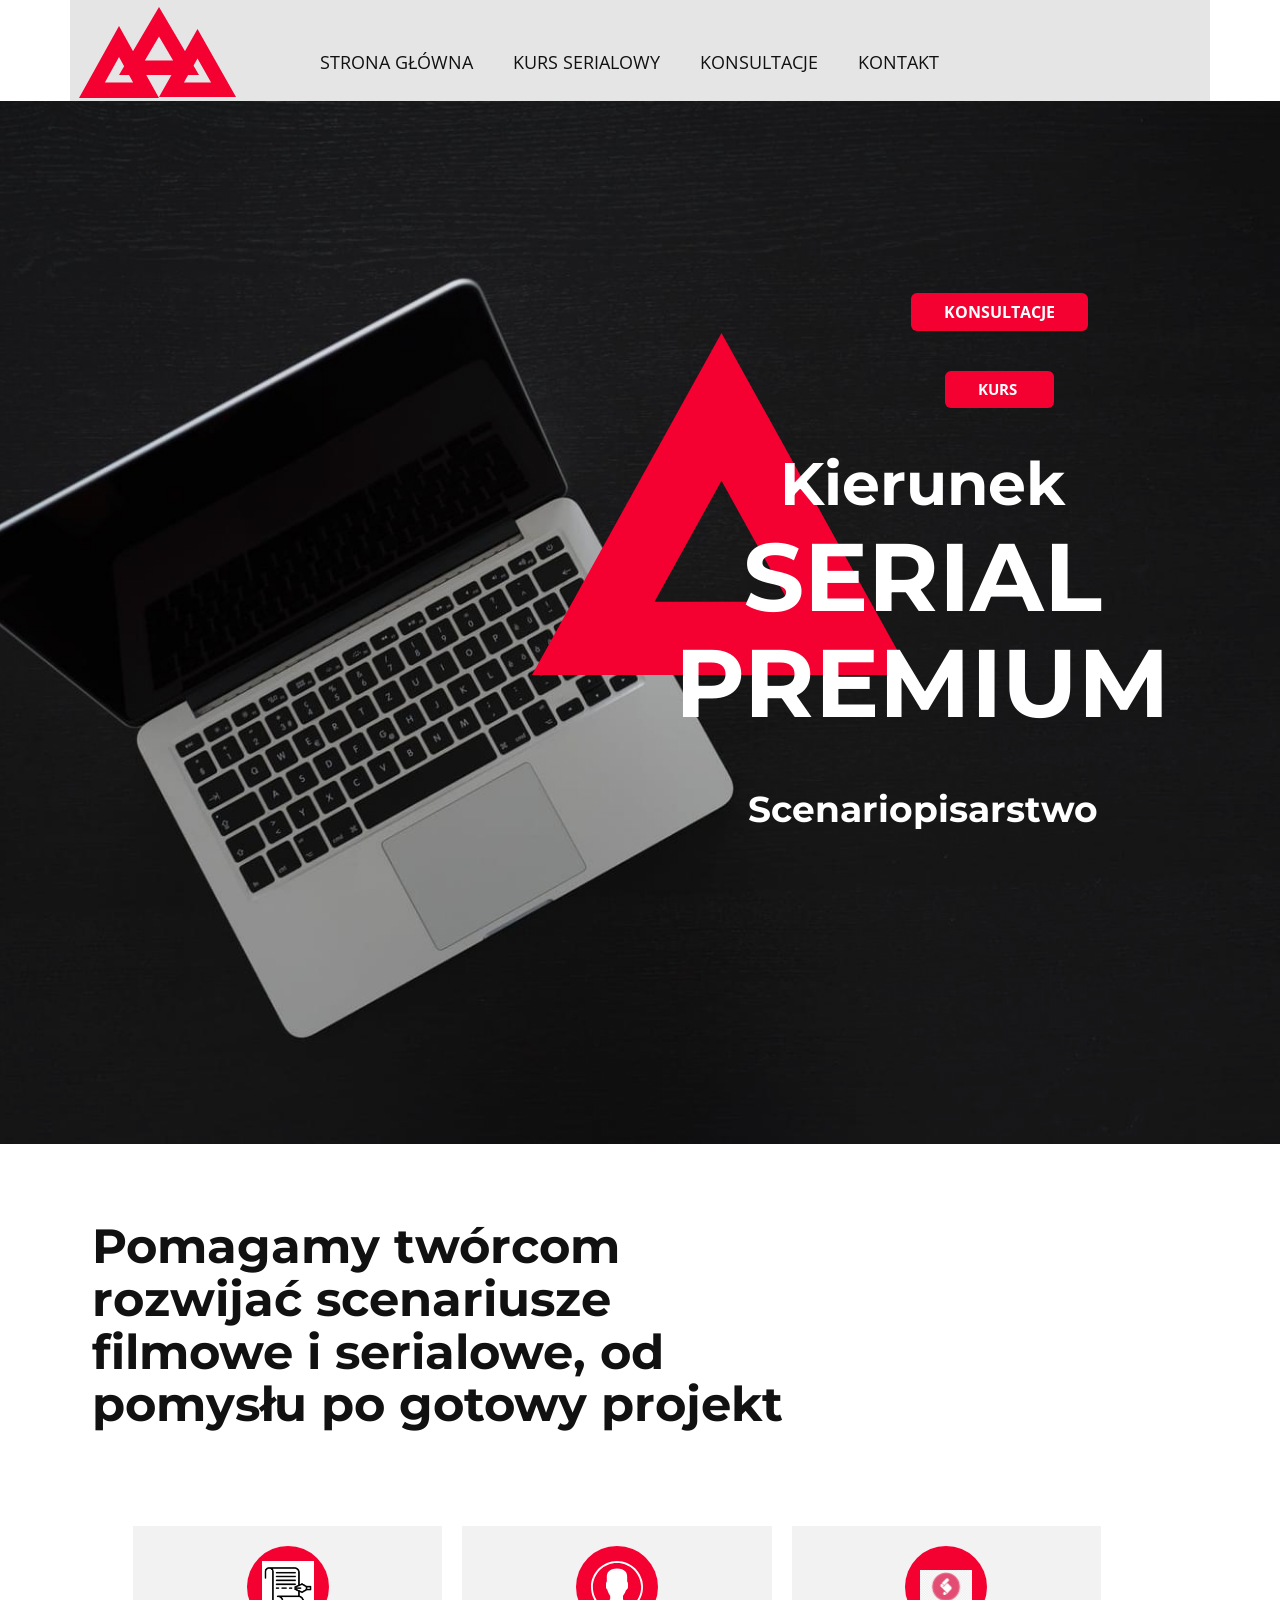
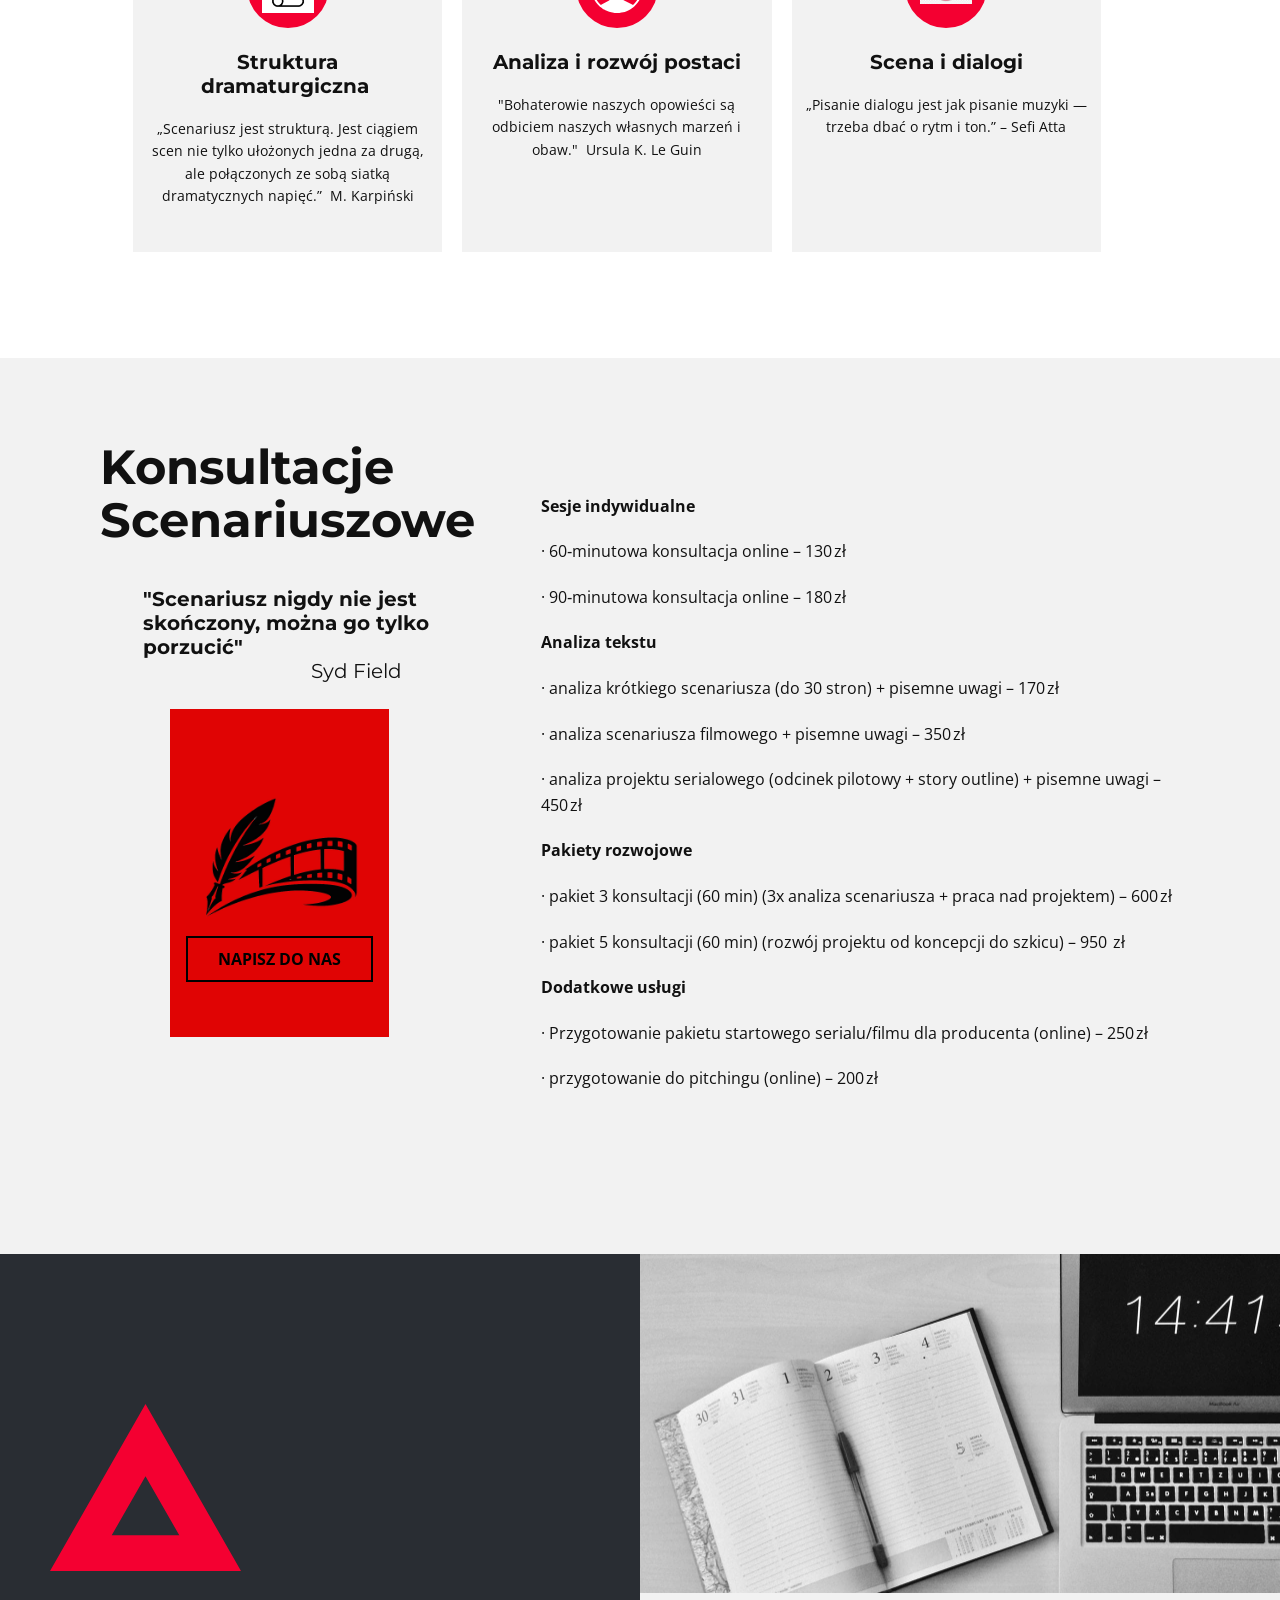
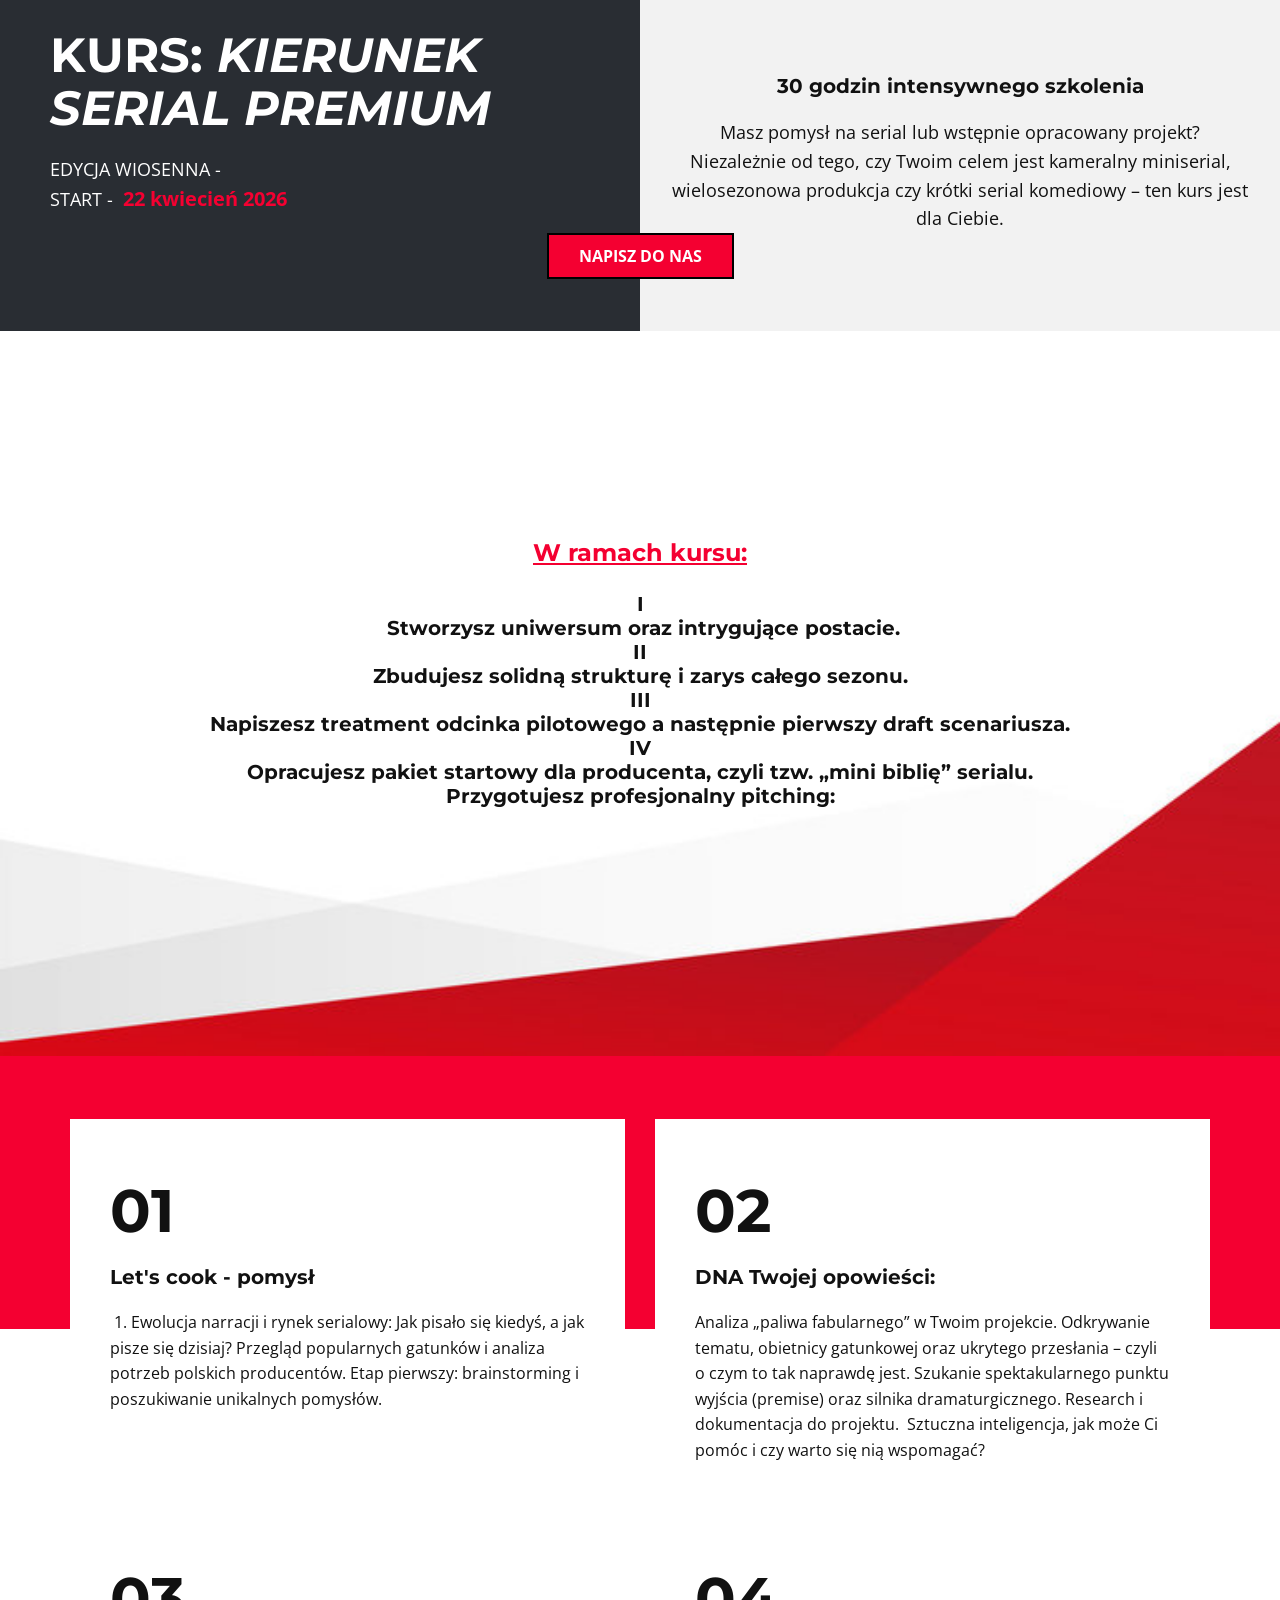
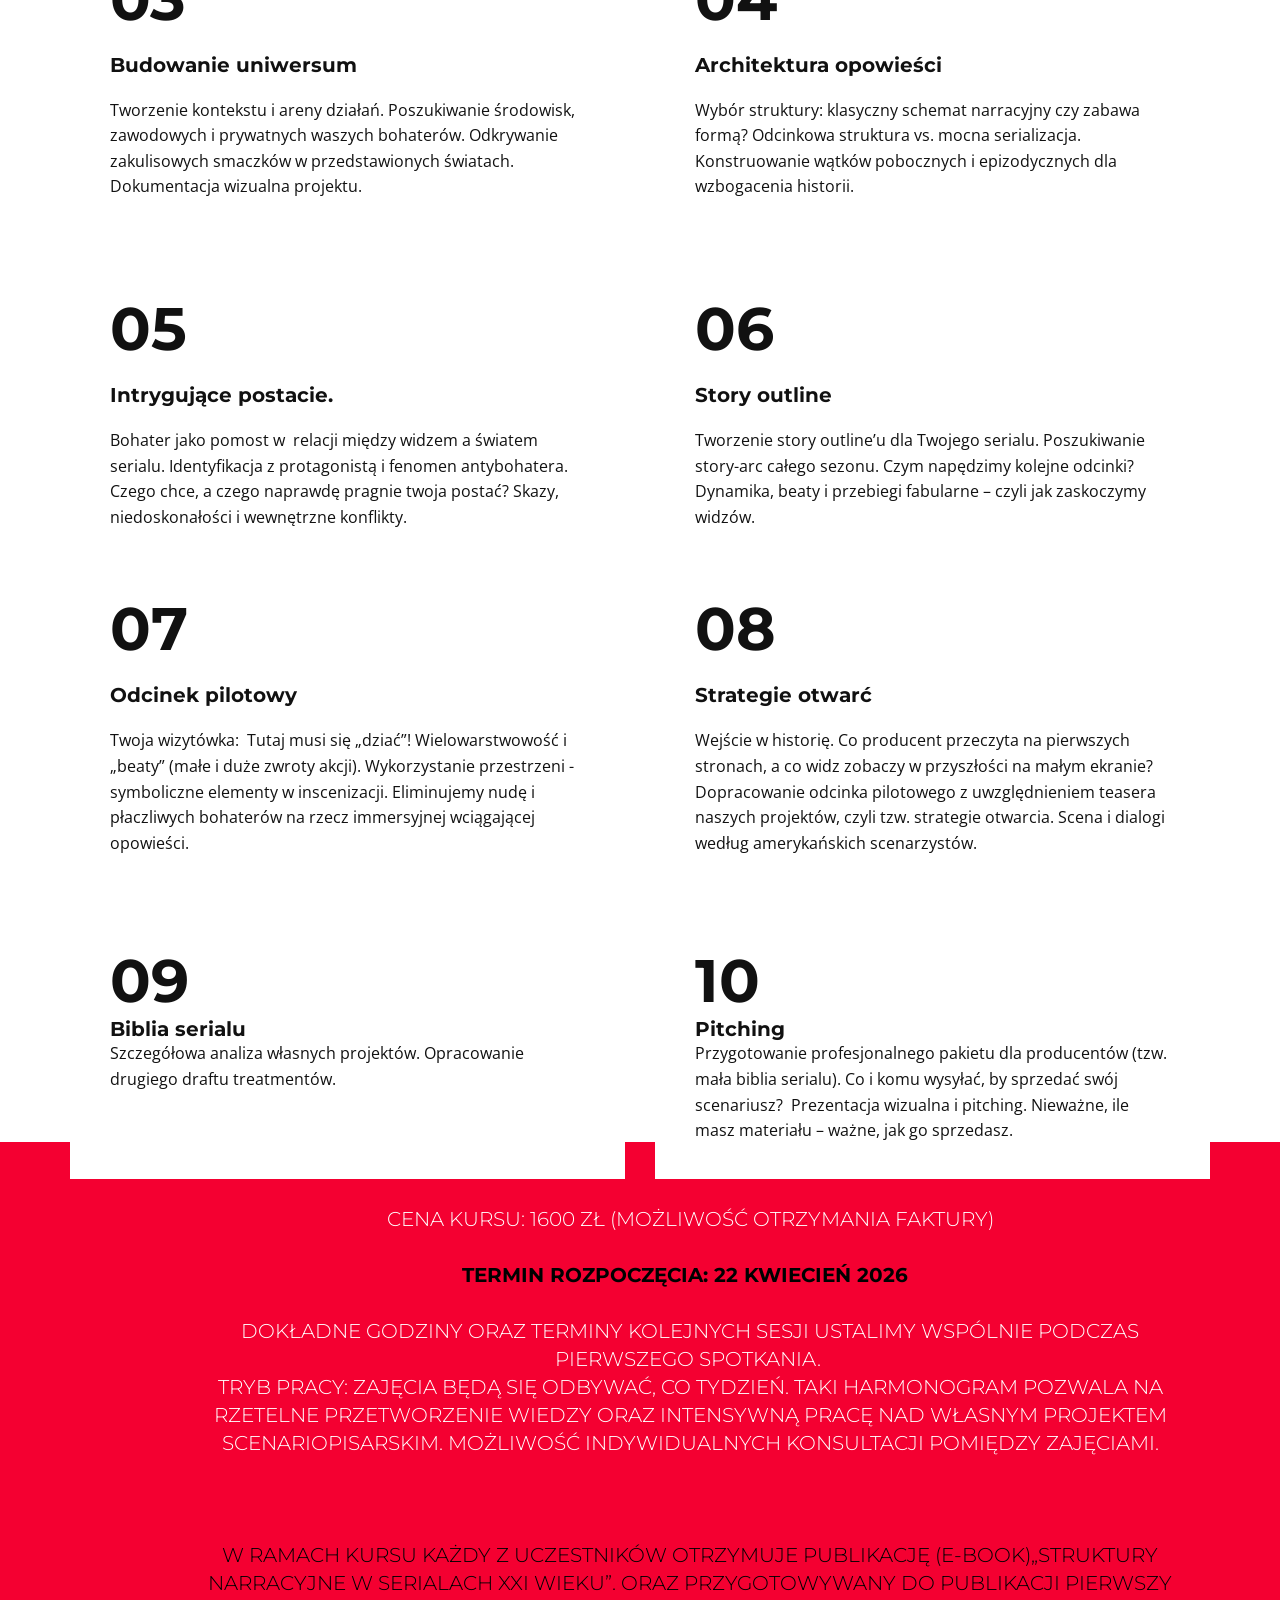
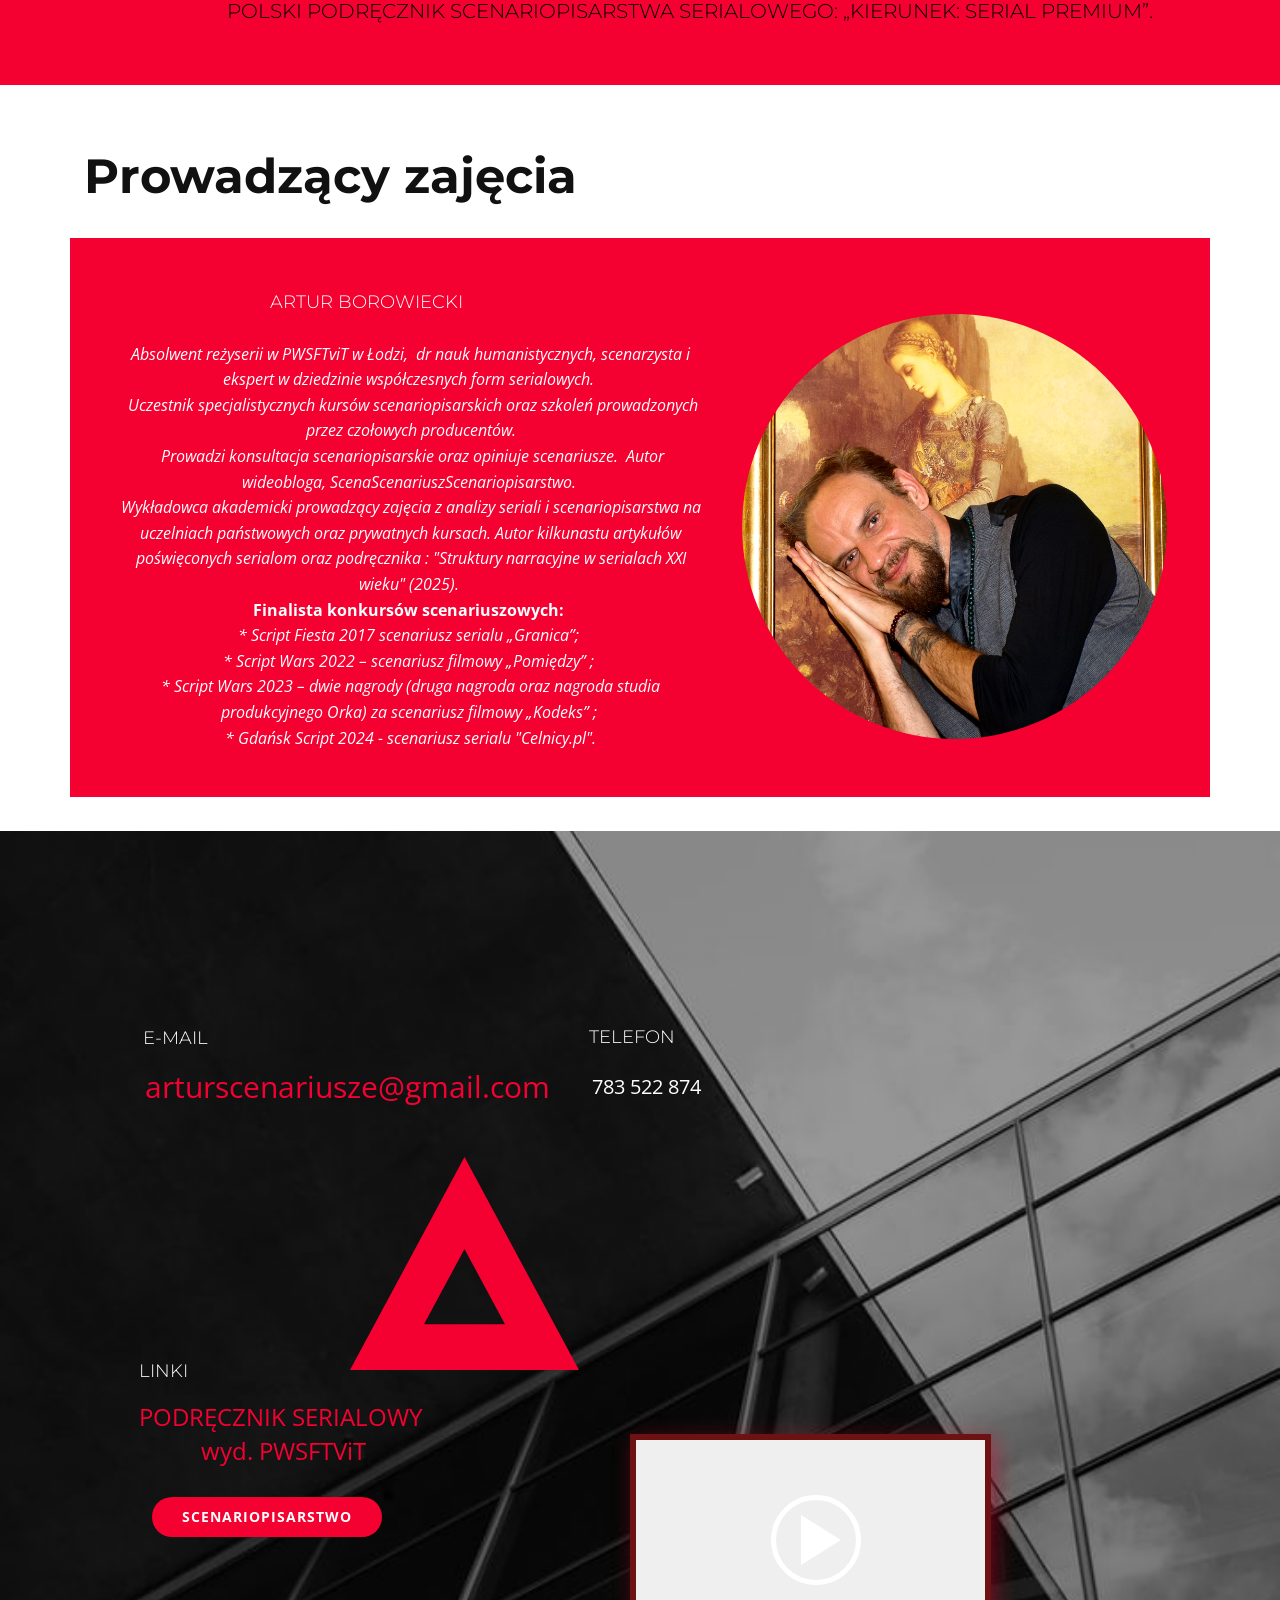
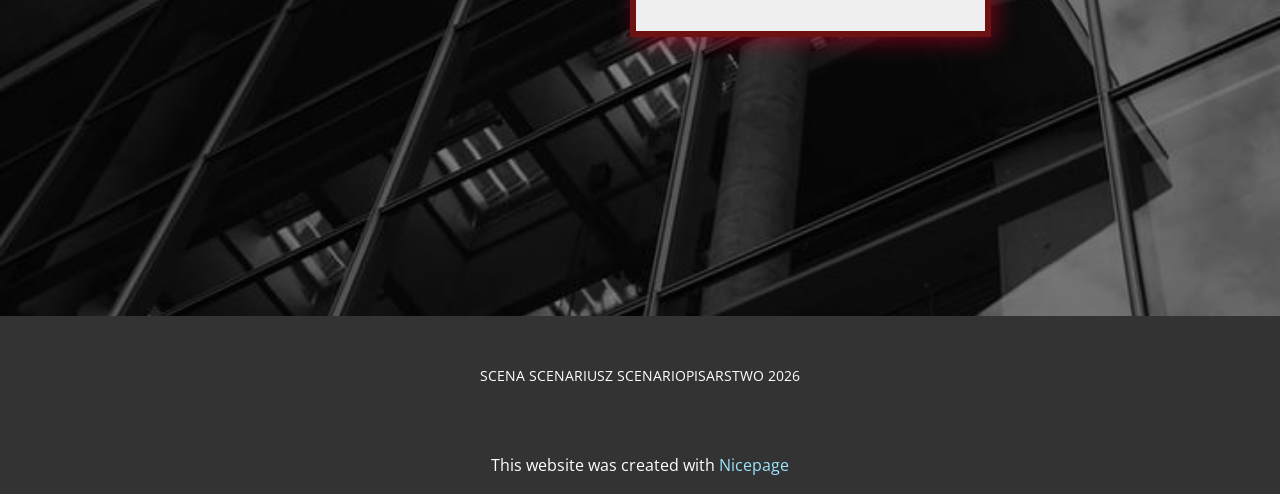
==== commit 7ff73449: "Add files via upload" ====
--- a/index.html
+++ b/index.html
@@ -1,43 +1,65 @@
 <!DOCTYPE html>
-<html style="font-size: 16px;" lang="pl"><head>
-    <meta name="viewport" content="width=device-width, initial-scale=1.0">
-    <meta charset="utf-8">
-    <meta name="keywords" content="Biznes, Chętnie podzielimy się naszą radą i doświadczeniem, Agencja brandingowa, Programy szkoleniowe i rozwojowe dla pracowników korporacji, Poznaj zespół naszych specjalistów, Prześlij swoje CV, Skontaktuj się z nami">
-    <meta name="description" content="">
-    <title>Strona główna</title>
-    <link rel="stylesheet" href="nicepage.css" media="screen">
+<html style="font-size: 16px;" lang="pl">
+<head>
+<meta name="viewport" content="width=device-width, initial-scale=1.0">
+<meta charset="utf-8">
+
+<title>Kierunek Serial premium| Konsultacje filmowe, kursy serialowe  i scenariopisarstwo</title>
+
+<meta name="description" content="Kierunek Serial Premium: poznaj tajniki scenariopisarstwa i narracji w serialach premium. Skorzystaj z naszych kursów, konsultacji i eksperckiej wiedzy o storytelling">
+
+<meta name="keywords" content="seriale, scenariusz, analiza seriali, kurs scenariopisarski, konsultacje scenariuszowe">
+
+<meta name="author" content="Artur Borowiecki">
+
+<!-- SEO / Google -->
+<meta name="robots" content="index, follow">
+
+<!-- Open Graph (social media) -->
+<meta property="og:title" content="Kierunek Serial">
+<meta property="og:description" content="Analiza scenariuszy, kursy i konsultacje scenariuszowe.">
+<meta property="og:type" content="website">
+<meta property="og:url" content="https://borowieckiartur.github.io/KierunekSerial/">
+<meta property="og:image" content="https://borowieckiartur.github.io/KierunekSerial/og.jpg">
+
+<!-- Favicon -->
+<link rel="icon" href="favicon.ico">
+
+<link rel="stylesheet" href="nicepage.css" media="screen">
 <link rel="stylesheet" href="index.css" media="screen">
-    <script class="u-script" type="text/javascript" src="jquery.js" defer=""></script>
-    <script class="u-script" type="text/javascript" src="nicepage.js" defer=""></script>
-    <meta name="generator" content="Nicepage 8.3.6, nicepage.com">
-    
-    
-    
-    
-    
-    
-    
-    
-    
-    
-    
-    
-    <link id="u-page-google-font" rel="stylesheet" href="https://fonts.googleapis.com/css2?display=swap&amp;family=Roboto:ital,wght@0,100;0,200;0,300;0,400;0,500;0,600;0,700;0,800;0,900;1,100;1,200;1,300;1,400;1,500;1,600;1,700;1,800;1,900&amp;family=Open+Sans:ital,wght@0,300;0,400;0,500;0,600;0,700;0,800;1,300;1,400;1,500;1,600;1,700;1,800&amp;family=Montserrat:ital,wght@0,100;0,200;0,300;0,400;0,500;0,600;0,700;0,800;0,900;1,100;1,200;1,300;1,400;1,500;1,600;1,700;1,800;1,900">
-    <script type="application/ld+json">{
-		"@context": "http://schema.org",
-		"@type": "Organization",
-		"name": ""
-}</script>
-    <meta name="theme-color" content="#0abbfb">
-    <meta property="og:title" content="Strona główna">
-    <meta property="og:type" content="website">
-  <meta data-intl-tel-input-cdn-path="intlTelInput/"></head>
-  <body data-home-page="Strona-główna.html" data-home-page-title="Strona główna" data-path-to-root="./" data-include-products="false" class="u-body u-clearfix u-xl-mode" data-lang="pl"><header class=" u-border-no-bottom u-border-no-left u-border-no-right u-border-no-top u-clearfix u-header u-section-row-container" id="sec-26ab" style="background-image: none"><div class="u-section-rows">
+
+<script src="jquery.js" defer></script>
+<script src="nicepage.js" defer></script>
+
+<link rel="stylesheet" href="https://fonts.googleapis.com/css2?family=Roboto&family=Open+Sans&family=Montserrat">
+
+<!-- Schema.org -->
+<script type="application/ld+json">
+{
+  "@context": "http://schema.org",
+  "@type": "WebSite",
+  "name": "Kierunek Serial",
+  "url": "https://borowieckiartur.github.io/KierunekSerial/",
+  "author": {
+    "@type": "Person",
+    "name": "Artur Borowiecki"
+  }
+}
+</script>
+
+<meta name="theme-color" content="#0abbfb">
+</head>
+
+
+  <body data-home-page="Strona-główna.html" data-home-page-title="Strona główna" data-path-to-root="./" data-include-products="false" class="u-body u-clearfix u-xl-mode" data-lang="pl">
+
+<h1 style="position:absolute; left:-9999px;">
+Kierunek Serial – analiza współczesnych seriali i narracji
+</h1>
+
+<header class=" u-border-no-bottom u-border-no-left u-border-no-right u-border-no-top u-clearfix u-header u-section-row-container" id="sec-26ab" style="background-image: none"><div class="u-section-rows">
         <div class="u-clearfix u-section-row u-section-row-1" data-animation-name="" data-animation-duration="0" data-animation-delay="0" data-animation-direction="">
           <div class="u-clearfix u-sheet u-sheet-1"></div>
-          
-          
-          
           
           
         </div>
@@ -47,14 +69,14 @@
               <div class="u-container-layout">
                 <nav class="u-menu u-menu-one-level u-offcanvas u-menu-1" role="navigation">
                   <div class="menu-collapse" style="font-size: 1.125rem;">
-                    <a class="u-button-style u-hamburger-link u-nav-link" aria-label="Open menu" aria-controls="3c79" href="#">
+                    <a class="u-button-style u-hamburger-link u-nav-link u-hamburger-link-1" aria-label="Open menu" aria-controls="3c79" href="#">
                       <svg class="u-svg-link" viewBox="0 0 24 24"><use xlink:href="#svg-e0c5"></use></svg>
                       <svg class="u-svg-content" version="1.1" id="svg-e0c5" viewBox="0 0 16 16" x="0px" y="0px" xmlns:xlink="http://www.w3.org/1999/xlink" xmlns="http://www.w3.org/2000/svg"><g><rect y="1" width="16" height="2"></rect><rect y="7" width="16" height="2"></rect><rect y="13" width="16" height="2"></rect>
 </g></svg>
                     </a>
                   </div>
                   <div class="u-custom-menu u-nav-container">
-                    <ul role="menubar" class="u-nav u-unstyled u-nav-1"><li role="none" class="u-nav-item"><a role="menuitem" class="u-button-style u-nav-link" href="./">STRONA GŁÓWNA</a>
+                    <ul role="menubar" class="u-nav u-unstyled u-nav-1"><li role="none" class="u-nav-item"><a tabindex="-1" role="menuitem" class="u-button-style u-nav-link" href="./#block-1" data-page-id="800110983" aria-haspopup="true">STRONA GŁÓWNA</a>
 </li><li role="none" class="u-nav-item"><a tabindex="-1" role="menuitem" class="u-button-style u-nav-link" href="./#block-4" data-page-id="800110983">KURS SERIALOWY</a>
 </li><li role="none" class="u-nav-item"><a tabindex="-1" role="menuitem" class="u-button-style u-nav-link" href="./#block-3" data-page-id="800110983">KONSULTACJE</a>
 </li><li role="none" class="u-nav-item"><a tabindex="-1" role="menuitem" class="u-button-style u-nav-link" href="./#block-10" data-page-id="800110983">KONTAKT</a>
@@ -64,7 +86,7 @@
                     <div class="u-black u-container-style u-inner-container-layout u-opacity u-opacity-95 u-sidenav">
                       <div class="u-inner-container-layout u-sidenav-overflow">
                         <div class="u-menu-close" tabindex="-1" aria-controls="3c79" aria-label="Close menu"></div>
-                        <ul role="menubar" class="u-align-left u-nav u-popupmenu-items u-unstyled u-nav-2"><li role="none" class="u-nav-item"><a role="menuitem" class="u-button-style u-nav-link" href="./">STRONA GŁÓWNA</a>
+                        <ul role="menubar" class="u-align-left u-nav u-popupmenu-items u-unstyled u-nav-2"><li role="none" class="u-nav-item"><a tabindex="-1" role="menuitem" class="u-button-style u-nav-link" href="./#block-1" data-page-id="800110983" aria-haspopup="true">STRONA GŁÓWNA</a>
 </li><li role="none" class="u-nav-item"><a tabindex="-1" role="menuitem" class="u-button-style u-nav-link" href="./#block-4" data-page-id="800110983">KURS SERIALOWY</a>
 </li><li role="none" class="u-nav-item"><a tabindex="-1" role="menuitem" class="u-button-style u-nav-link" href="./#block-3" data-page-id="800110983">KONSULTACJE</a>
 </li><li role="none" class="u-nav-item"><a tabindex="-1" role="menuitem" class="u-button-style u-nav-link" href="./#block-10" data-page-id="800110983">KONTAKT</a>
@@ -90,23 +112,23 @@
             </div>
           </div>
           
-          
-          
-          
-          
         </div>
       </div></header>
+
     <section class="u-align-center u-clearfix u-image u-shading u-section-1" data-image-width="1618" data-image-height="1080" id="block-1">
-      <div class="u-clearfix u-sheet u-valign-middle-lg u-valign-middle-md u-valign-middle-sm u-valign-middle-xs u-sheet-1">
+      <div class="u-clearfix u-sheet u-valign-middle-lg u-valign-middle-sm u-sheet-1">
+        <a href="./#block-3" data-page-id="800110983" class="u-btn u-btn-round u-button-style u-custom-color-1 u-hover-custom-color-3 u-radius u-btn-1">KONSULTACJE </a>
+        <a href="./#block-4" data-page-id="800110983" class="u-border-none u-btn u-btn-round u-button-style u-custom-color-1 u-hover-custom-color-3 u-radius u-btn-2">KURS&nbsp; </a>
         <div class="u-shape u-shape-svg u-text-custom-color-1 u-shape-1">
           <svg class="u-svg-link" preserveAspectRatio="none" viewBox="0 0 160 140" style=""><use xlink:href="#svg-8ecf"></use></svg>
           <svg class="u-svg-content" viewBox="0 0 160 140" x="0px" y="0px" id="svg-8ecf"><path d="M80,60.5l28.3,49.5H51.7L80,60.5 M80,0L0,140h160L80,0L80,0z"></path></svg>
         </div>
-        <h1 class="u-text u-text-default u-text-1">Scena<br>Scenariusz<br>Scenariopisarstwo
+        <h1 class="u-text u-text-default u-text-1"><span style="font-size: 3.75rem;">Kierunek</span>
+          <br>SERIAL<br>PREMIUM<br><span style="font-size: 2.25rem;">Scenariopisarstwo</span>
         </h1>
       </div>
     </section>
-    <section class="u-align-center u-clearfix u-section-2" id="block-2">
+    <section class="u-align-center u-clearfix u-container-align-center u-section-2" id="block-2">
       <div class="u-clearfix u-sheet u-sheet-1">
         <div class="u-align-left u-container-align-center-sm u-container-align-center-xs u-container-align-left u-container-style u-expanded-width-xs u-group u-shape-rectangle u-group-1" data-animation-name="customAnimationIn" data-animation-duration="2000">
           <div class="u-container-layout u-container-layout-1">
@@ -115,13 +137,13 @@
         </div>
         <div class="u-list u-list-1">
           <div class="u-repeater u-repeater-1">
-            <div class="u-align-center u-container-style u-grey-5 u-list-item u-repeater-item u-shape-rectangle">
-              <div class="u-container-layout u-similar-container u-valign-middle-lg u-valign-middle-md u-valign-middle-sm u-valign-middle-xs u-valign-top-xl u-container-layout-2"><span class="u-custom-color-1 u-file-icon u-icon u-icon-circle u-icon-1"><img src="images/images.png" alt=""></span>
+            <div class="u-align-center u-container-align-center u-container-style u-grey-5 u-list-item u-repeater-item u-shape-rectangle">
+              <div class="u-container-layout u-similar-container u-valign-middle-lg u-valign-middle-md u-valign-middle-sm u-valign-middle-xs u-valign-top-xl u-container-layout-2"><span class="u-custom-color-1 u-file-icon u-icon u-icon-circle u-icon-1"><img src="images/images.png" alt="analiza seriali i narracji telewizyjnej"></span>
                 <h5 class="u-text u-text-2"> Struktura dramaturgiczna&nbsp;</h5>
                 <p class="u-text u-text-3"> „Scenariusz jest strukturą. Jest ciągiem scen nie tylko ułożonych jedna za drugą, ale połączonych ze sobą siatką dramatycznych napięć.”&nbsp; M. Karpiński</p>
               </div>
             </div>
-            <div class="u-align-center u-container-style u-grey-5 u-list-item u-repeater-item u-shape-rectangle">
+            <div class="u-align-center u-container-align-center u-container-style u-grey-5 u-list-item u-repeater-item u-shape-rectangle">
               <div class="u-container-layout u-similar-container u-valign-middle-lg u-valign-middle-md u-valign-middle-sm u-valign-middle-xs u-valign-top-xl u-container-layout-3"><span class="u-custom-color-1 u-icon u-icon-circle u-icon-2"><svg class="u-svg-link" preserveAspectRatio="xMidYMin slice" viewBox="0 0 55 55" style=""><use xlink:href="#svg-e9ab"></use></svg><svg class="u-svg-content" viewBox="0 0 55 55" x="0px" y="0px" id="svg-e9ab" style="enable-background:new 0 0 55 55;"><path d="M55,27.5C55,12.337,42.663,0,27.5,0S0,12.337,0,27.5c0,8.009,3.444,15.228,8.926,20.258l-0.026,0.023l0.892,0.752
 	c0.058,0.049,0.121,0.089,0.179,0.137c0.474,0.393,0.965,0.766,1.465,1.127c0.162,0.117,0.324,0.234,0.489,0.348
 	c0.534,0.368,1.082,0.717,1.642,1.048c0.122,0.072,0.245,0.142,0.368,0.212c0.613,0.349,1.239,0.678,1.88,0.98
@@ -142,8 +164,8 @@
                 <p class="u-text u-text-5">"​Bohaterowie naszych opowieści są odbiciem naszych własnych marzeń i obaw."&nbsp; Ursula K. Le Guin</p>
               </div>
             </div>
-            <div class="u-align-center u-container-style u-grey-5 u-list-item u-repeater-item u-shape-rectangle">
-              <div class="u-container-layout u-similar-container u-valign-middle-lg u-valign-middle-md u-valign-middle-sm u-valign-middle-xs u-valign-top-xl u-container-layout-4"><span class="u-custom-color-1 u-file-icon u-icon u-icon-circle u-icon-3"><img src="images/89-891065_mimetypes-application-x-executable-script-icon-adobe-photoshop.png" alt=""></span>
+            <div class="u-align-center u-container-align-center u-container-style u-grey-5 u-list-item u-repeater-item u-shape-rectangle">
+              <div class="u-container-layout u-similar-container u-valign-middle-lg u-valign-middle-md u-valign-middle-sm u-valign-middle-xs u-valign-top-xl u-container-layout-4"><span class="u-custom-color-1 u-file-icon u-icon u-icon-circle u-icon-3"><img src="images/89-891065_mimetypes-application-x-executable-script-icon-adobe-photoshop.png" alt=" scenariopisarstwo"></span>
                 <h5 class="u-text u-text-6">Scena i dialogi </h5>
                 <p class="u-text u-text-7"> „Pisanie dialogu jest jak pisanie muzyki — trzeba dbać o rytm i ton.” – Sefi Atta</p>
               </div>
@@ -153,22 +175,23 @@
       </div>
     </section>
     <section class="u-align-left u-clearfix u-container-align-left u-grey-5 u-section-3" id="block-3">
-      <div class="u-clearfix u-sheet u-valign-middle-xl u-sheet-1">
+      <div class="u-clearfix u-sheet u-sheet-1">
         <div class="data-layout-selected u-clearfix u-expanded-width u-layout-wrap u-layout-wrap-1">
           <div class="u-layout">
             <div class="u-layout-row">
               <div class="u-align-left u-container-align-left u-container-style u-layout-cell u-size-24 u-layout-cell-1">
-                <div class="u-container-layout u-valign-top u-container-layout-1">
-                  <h2 class="u-align-center-sm u-align-center-xs u-custom-font u-font-montserrat u-text u-text-1">Konsultacje<br>Scenariuszowe 
+                <div class="u-container-layout u-valign-top-lg u-valign-top-sm u-container-layout-1">
+                  <h2 class="u-custom-font u-font-montserrat u-text u-text-1">Konsultacje<br>Scenariuszowe 
                   </h2>
                   <h5 class="u-text u-text-2"> "Scenariusz nigdy nie jest skończony, można go tylko porzucić"<br>&nbsp; &nbsp; &nbsp; &nbsp; &nbsp; &nbsp; &nbsp; &nbsp; &nbsp; &nbsp; &nbsp; &nbsp; &nbsp; &nbsp; <span style="font-weight: 400;">Syd Field</span>
                     <br>
                   </h5>
-                  <img class="u-image u-image-contain u-image-default u-image-1" src="images/logo.jpg" alt="" data-image-width="1024" data-image-height="1536">
+                  <img class="u-image u-image-contain u-image-default u-image-1" src="images/logo.jpg" alt="kurs serial premium" data-image-width="1024" data-image-height="1536">
+                  <a href="mailto:arturscenariusze@gmail.com?subject=KONSULTACJE" class="u-border-2 u-border-black u-btn u-button-style u-hover-black u-none u-text-hover-white u-btn-1">NAPISZ DO NAS </a>
                 </div>
               </div>
               <div class="u-container-style u-layout-cell u-size-36 u-layout-cell-2">
-                <div class="u-container-layout u-valign-top u-container-layout-2">
+                <div class="u-container-layout u-valign-top-lg u-valign-top-md u-valign-top-sm u-valign-top-xs u-container-layout-2">
                   <p class="u-text u-text-default u-text-3">&nbsp;</p>
                   <div class="fr-view u-clearfix u-rich-text u-text u-text-4">
                     <p id="isPasted">
@@ -206,13 +229,13 @@
           <div class="u-layout-row">
             <div class="u-size-30">
               <div class="u-layout-row">
-                <div class="u-align-left u-container-align-center-sm u-container-align-center-xs u-container-align-left u-container-style u-layout-cell u-palette-5-dark-3 u-size-60 u-layout-cell-1">
-                  <div class="u-container-layout u-valign-middle-lg u-valign-middle-md u-valign-middle-sm u-valign-middle-xs u-container-layout-1">
+                <div class="u-align-left u-container-align-left u-container-style u-layout-cell u-palette-5-dark-3 u-size-60 u-layout-cell-1">
+                  <div class="u-container-layout u-container-layout-1">
                     <div class="u-shape u-shape-svg u-text-custom-color-1 u-shape-1">
                       <svg class="u-svg-link" preserveAspectRatio="none" viewBox="0 0 160 140" style=""><use xlink:href="#svg-e11a"></use></svg>
                       <svg class="u-svg-content" viewBox="0 0 160 140" x="0px" y="0px" id="svg-e11a"><path d="M80,60.5l28.3,49.5H51.7L80,60.5 M80,0L0,140h160L80,0L80,0z"></path></svg>
                     </div>
-                    <h2 class="u-align-center-sm u-align-center-xs u-custom-font u-font-montserrat u-text u-text-1"><b>KURS: <span style="font-style: italic;">KIERUNEK SERIAL PREMIUM</span></b>
+                    <h2 class="u-custom-font u-font-montserrat u-text u-text-1"><b>KURS: <span style="font-style: italic;">KIERUNEK SERIAL PREMIUM</span></b>
                     </h2>
                     <p class="u-heading-font u-text u-text-2">EDYCJA WIOSENNA -&nbsp;<br>START -&nbsp; <span style="font-size: 1.25rem; font-weight: 700;" class="u-text-custom-color-1">22 kwiecień 2026</span>
                     </p>
@@ -238,6 +261,7 @@
           </div>
         </div>
       </div>
+      <a href="mailto:arturscenariusze@gmail.com?subject=KONSULTACJE" class="u-border-2 u-border-black u-btn u-button-style u-custom-color-1 u-hover-black u-text-hover-white u-btn-1">NAPISZ DO NAS </a>
     </section>
     <section class="u-clearfix u-image u-section-5" id="block-7" data-image-width="720" data-image-height="360">
       <div class="u-clearfix u-sheet u-sheet-1">
@@ -354,7 +378,7 @@
         </div>
       </div>
     </section>
-    <section class="u-align-center u-clearfix u-custom-color-1 u-section-8" id="block-12">
+    <section class="u-align-center u-clearfix u-container-align-center u-custom-color-1 u-section-8" id="block-12">
       <div class="u-expanded-width u-shape u-shape-rectangle u-white u-shape-1"></div>
       <div class="u-list u-list-1">
         <div class="u-repeater u-repeater-1">
@@ -422,9 +446,9 @@
           <div class="u-layout">
             <div class="u-layout-row">
               <div class="u-align-center u-container-style u-layout-cell u-shape-rectangle u-size-60 u-layout-cell-1">
-                <div class="u-container-layout u-valign-middle-lg u-valign-middle-md u-valign-middle-sm u-valign-middle-xs u-container-layout-1">
-                  <h6 class="u-text u-text-default u-text-1" data-animation-name="" data-animation-duration="0" data-animation-delay="0" data-animation-direction="">E-mail</h6>
-                  <h6 class="u-text u-text-default u-text-2">TELEFON</h6>
+                <div class="u-container-layout u-valign-middle-lg u-valign-middle-sm u-container-layout-1">
+                  <h6 class="u-text u-text-default u-text-1">TELEFON</h6>
+                  <h6 class="u-text u-text-default u-text-2" data-animation-name="" data-animation-duration="0" data-animation-delay="0" data-animation-direction="">E-mail</h6>
                   <p class="u-text u-text-3">783 522 874</p>
                   <p class="u-text u-text-4">
                     <a class="u-active-none u-border-none u-btn u-button-link u-button-style u-hover-none u-none u-text-custom-color-1 u-btn-1" href="mailto:arturscenariusze@gmail.com">arturscenariusze@gmail.com </a>
@@ -434,8 +458,15 @@
                     <svg class="u-svg-content" viewBox="0 0 160 140" x="0px" y="0px" id="svg-3e08"><path d="M80,60.5l28.3,49.5H51.7L80,60.5 M80,0L0,140h160L80,0L80,0z"></path></svg>
                   </div>
                   <h6 class="u-text u-text-default u-text-5" data-animation-name="" data-animation-duration="0" data-animation-delay="0" data-animation-direction="">LINKI</h6>
-                  <a href="https://www.filmschool.lodz.pl/news/3621,polecamy-nowa-pozycje-wydawnicza.html" class="u-active-none u-border-2 u-border-no-left u-border-no-right u-border-no-top u-border-palette-1-base u-btn u-btn-rectangle u-button-style u-hover-none u-none u-text-custom-color-1 u-btn-2">Szkoła Filmowa w Łodzi - podręcznik serialowy</a>
-                  <a href="https://www.youtube.com/@scenascenariuszscenariopis7091" class="u-btn u-btn-round u-button-style u-custom-color-1 u-hover-palette-1-light-1 u-radius u-btn-3">Scenariopisarstwo</a>
+                  <a href="https://www.filmschool.lodz.pl/news/3621,polecamy-nowa-pozycje-wydawnicza.html" class="u-active-none u-border-none u-btn u-button-style u-hover-none u-none u-text-custom-color-1 u-btn-2">PODRĘCZNIK SERIALOWY&nbsp;<br>wyd. PWSFTViT
+                  </a>
+                  <a href="https://xyzxyz3.wixsite.com/artur" class="u-border-none u-btn u-btn-round u-button-style u-custom-color-1 u-hover-grey-60 u-radius u-btn-3">Scenariopisarstwo</a>
+                  <div class="u-border-6 u-border-custom-color-3 u-video u-video-cover u-video-1">
+                    <div class="embed-responsive embed-responsive-1">
+                      <iframe style="position: absolute;top: 0;left: 0;width: 100%;height: 100%;" class="embed-responsive-item" data-src="https://www.youtube.com/embed/QmQlTBtSct0?mute=0&amp;showinfo=0&amp;controls=0&amp;start=0" data-poster="images/stratyou.jpg" frameborder="0" allowfullscreen=""></iframe>
+                      <button class="u-video-poster u-video-poster-1" data-src="images/stratyou.jpg"></button>
+                    </div>
+                  </div>
                 </div>
               </div>
             </div>
--- a/nicepage.css
+++ b/nicepage.css
@@ -7649,6 +7649,15 @@
     display: none !important;
   }
 }
+.u-hidden-visibility {
+  opacity: 0;
+  visibility: hidden;
+}
+.u-fade-in {
+  opacity: 1;
+  visibility: visible;
+  transition: opacity 0.25s ease;
+}
 .u-invisible {
   visibility: hidden;
 }
@@ -20051,7 +20060,9 @@
   opacity: 1;
 }
 .pswp__button,
-.pswp__buttonbase64,iVBORw0KGgoAAAANSUhEUgAAAQgAAABYCAYAAAAJD2m8AAAAGXRFWHRTb2Z0d2FyZQBBZG9iZSBJbWFnZVJlYWR5ccllPAAAAyZpVFh0WE1MOmNvbS5hZG9iZS54bXAAAAAAADw/eHBhY2tldCBiZWdpbj0i77u/[base64]/eHBhY2tldCBlbmQ9InIiPz4aKz4qAAAEPklEQVR42uzdz64TVRwH8NZcQ1hxTSRowIXxMRBCCIm8gq+gG+KKtS5U4kITLxv2PAOsIMBrsDDxH5GEuyOGxPE3ehpr77SdTm9nzpl+Pskv5dKW/mjnfHvOzPR2WlXVBKDJW54CQEAAAgIQEICAAAQEICAAAQEICEBAAAICQEAAAgIQEMAOHXS834nPiE/Dyjs0fK583X12YdZH236H6LGhl4/j4vOoK1Hno/6Iehp1FO09y22j2rRfv3IgX9OOL46A6KfXOsB/iPos6kXUg6jfo96Luhl1Iepu1K1o800GwdCpXwGRsfrF6VBVtcWruu39tw2INo89ZI9zPdyL+ivqTtTZhevOpr+vr7+XybbUqd+O26DqofYiIKoGu7jPKfd8OT3sd2tudyfd7vLA4dC5XwMx39pqidF1+t339L3L8mboJVE8/P24uB71YTzs6/m+5vuIH8/ExU9Rj+KvPx0wIBr7bbjdiX4tMUa2k3LbgdL3ur7L42Wwc7IebA9XDbbU558xwB7GH2/olywCgl7UO/R+bZrRNMzAfol6N9d+G0I3h34REEWrjwK8vzi4FpcYycWolzn2u0QO/dKCE6Xy9Sjq5uLRgCVr+k+inuiXLALCUYxeHKVp+1dLpukzX6bbHQ28LTX22yCXfmk5eBzmzDMg6h5+TOcNfL3kvIJv0/VVJttSp34dTnSY88Tg2+b+24ZFm8fO5EzKt+Pi+8n/z0z8La31Z2cmTlqu+7Pt12HOfDnVOuOAmOtl9tmGq5N/9/6/TGv4fz7bMP/cltivgBAQAqKn/1cpPS9sD1NDcUQBUciY2cf9SdW0oBdn1q8ZRL4c5hxT2heW3FPvNAICEBCAgAAEBICAAAQEICAAAQEICEBAAAICEBCAgAAEBCAgAAQEICCA0zHab9Ya+teY+WVJmEEAAgIQEAACAhAQo1cV8IUSlS+9EBAMN/ByHoAl9IiAGKX5L53JcQCW9lWACAghIRwQEEJCOHBaDjwF+e9n2PQ+Qw3MxX436F+QjHUGsclGPOA7XLWiDtNtDlfcBswguoZDm3etTW7LZlP0XKb19WN36cVBjpHOINqufzNal76TprPzdZyuO04/fxD1vMRlSA7Bm/vRFXpeYqzbIArbaXUp6nHURyWERK7PrZAQEK02iMLD4ZpwEBICYkcbxAjC4ecS9k/k/NyW0CM9BcSyDaHwcJjtp8h6AJYQZAiIEhU3c4BiA2LdTsoM3V4TDoeT/86TgL1zsItwmE0rCzj34Yt0+c2SmcOruaUG7J1plzf4xbG+aofkUDsrF8/6TZf1eRDHm/wzXQPC0rvza8WYlhjrAsDhLtjTgGg7OxASsIf7IGbn3rdZOmxy2x065yWHHe+DKHGZu+3zZFPBEgPgtJYYJc2UvNRgBgEICEBAAAICEBCAgAAEBCAgAAEBICAAAQEICGCX/hZgANzhlTFY6SDTAAAAAElFTkSuQmCC') 0 0 no-repeat;
+.pswp__button--arrow--left:before,
+.pswp__button--arrow--right:before {
+  background: url('[data-uri]') 0 0 no-repeat;
   background-size: 264px 88px;
   width: 44px;
   height: 44px;
@@ -20059,7 +20070,9 @@
 @media (-webkit-min-device-pixel-ratio: 1.1), (-webkit-min-device-pixel-ratio: 1.09375), (min-resolution: 105dpi), (min-resolution: 1.1dppx) {
   /* Serve SVG sprite if browser supports SVG and resolution is more than 105dpi */
   .pswp--svg .pswp__button,
-  .pswp--svg .pswp__buttonbase64,[base64]');
+  .pswp--svg .pswp__button--arrow--left:before,
+  .pswp--svg .pswp__button--arrow--right:before {
+    background-image: url('[data-uri]');
   }
   .pswp--svg .pswp__button--arrow--left,
   .pswp--svg .pswp__button--arrow--right {
@@ -20115,17 +20128,21 @@
 .pswp__button--arrow--right {
   right: 0;
 }
-.pswp__button
+.pswp__button--arrow--left:before,
+.pswp__button--arrow--right:before {
+  content: '';
   top: 35px;
   background-color: rgba(0, 0, 0, 0.3);
   height: 30px;
   width: 32px;
   position: absolute;
 }
-.pswp__button
+.pswp__button--arrow--left:before {
+  left: 6px;
   background-position: -138px -44px;
 }
-.pswp__button
+.pswp__button--arrow--right:before {
+  right: 6px;
   background-position: -94px -44px;
 }
 /*
@@ -20201,7 +20218,8 @@
 .pswp--touch .pswp__share-tooltip a {
   padding: 16px 12px;
 }
-a.pswp__share
+a.pswp__share--facebook:before {
+  content: '';
   display: block;
   width: 0;
   height: 0;
@@ -20214,18 +20232,23 @@
   -moz-pointer-events: none;
   pointer-events: none;
 }
-a.pswp__share
+a.pswp__share--facebook:hover {
+  background: #3E5C9A;
   color: #FFF;
 }
-a.pswp__share
-}
-a.pswp__share
+a.pswp__share--facebook:hover:before {
+  border-bottom-color: #3E5C9A;
+}
+a.pswp__share--twitter:hover {
+  background: #55ACEE;
   color: #FFF;
 }
-a.pswp__share
+a.pswp__share--pinterest:hover {
+  background: #CCC;
   color: #CE272D;
 }
-a.pswp__share
+a.pswp__share--download:hover {
+  background: #DDD;
 }
 /*
 
@@ -23633,7 +23656,8 @@
   z-index: 1060;
   padding: 1px;
 }
-.iti
+.iti--container:hover {
+  cursor: pointer;
 }
 .iti-mobile .iti--container {
   top: 30px;
@@ -45792,6 +45816,86 @@
         }
 
         
+        
+        .u-custom-color-3,
+        .u-body.u-custom-color-3,
+        section.u-custom-color-3:before,
+        .u-custom-color-3 > .u-audio-main-layout-wrapper:before,
+        .u-custom-color-3 > .u-container-layout:before,
+        .u-custom-color-3 > .u-inner-container-layout:before,
+        .u-custom-color-3.u-sidenav:before,
+        .u-container-layout.u-container-layout.u-custom-color-3:before,
+        .u-table-alt-custom-color-3 tr:nth-child(even)
+        {
+            color: #ffffff;
+            background-color: #6d1212;
+
+        }
+
+        .u-input.u-custom-color-3,
+        .u-field-input.u-custom-color-3,
+        .u-button-style.u-custom-color-3,
+        .u-button-style.u-custom-color-3[class*="u-border-"]
+        {
+            color: #ffffff !important;
+            background-color: #6d1212 !important;
+        }
+
+        .u-button-style.u-custom-color-3:hover,
+        .u-button-style.u-custom-color-3[class*="u-border-"]:hover,
+        .u-button-style.u-custom-color-3:focus,
+        .u-button-style.u-custom-color-3[class*="u-border-"]:focus,
+        .u-button-style.u-button-style.u-custom-color-3:active,
+        .u-button-style.u-button-style.u-custom-color-3[class*="u-border-"]:active,
+        .u-button-style.u-button-style.u-custom-color-3.active,
+        .u-button-style.u-button-style.u-custom-color-3[class*="u-border-"].active,
+        li.active > .u-button-style.u-button-style.u-custom-color-3,
+        li.active > .u-button-style.u-button-style.u-custom-color-3[class*="u-border-"]
+        {
+            color: #ffffff !important;
+            background-color: #621010 !important;
+        }
+
+        /* hover */
+        .u-hover-custom-color-3:hover,
+        .u-hover-custom-color-3[class*="u-border-"]:hover,
+        .u-hover-custom-color-3:focus,
+        .u-hover-custom-color-3[class*="u-border-"]:focus,
+        a.u-button-style.u-hover-custom-color-3:hover,
+        a.u-button-style.u-hover-custom-color-3.hover,
+        a.u-button-style.u-hover-custom-color-3[class*="u-border-"]:hover,
+        a.u-button-style.u-hover-custom-color-3[class*="u-border-"].hover,
+        a.u-button-style:hover > .u-hover-custom-color-3,
+        a.u-button-style:hover > .u-hover-custom-color-3[class*="u-border-"],
+        a.u-button-style.u-hover-custom-color-3:focus,
+        a.u-button-style.u-hover-custom-color-3[class*="u-border-"]:focus
+        {
+            color: #ffffff !important;
+            background-color: #6d1212 !important;
+        }
+
+        /* active */
+        .u-active-custom-color-3.u-active.u-active,
+        .u-active-custom-color-3[class*="u-border-"].u-active.u-active,
+        a.u-button-style.u-button-style.u-active-custom-color-3:active,
+        a.u-button-style.u-button-style.u-active-custom-color-3[class*="u-border-"]:active,
+        a.u-button-style.u-button-style.u-active-custom-color-3.active,
+        a.u-button-style.u-button-style.u-active-custom-color-3[class*="u-border-"].active,
+        a.u-button-style.u-button-style.active > .u-active-custom-color-3,
+        a.u-button-style.u-button-style.active > .u-active-custom-color-3[class*="u-border-"],
+        li.active > a.u-button-style.u-button-style.u-active-custom-color-3,
+        li.active > a.u-button-style.u-button-style.u-active-custom-color-3[class*="u-border-"],
+        input.u-field-input.u-field-input.u-active-custom-color-3:checked
+        {
+            color: #ffffff !important;
+            background-color: #6d1212 !important;
+        }
+
+        a.u-link.u-hover-custom-color-3:hover {
+            color: #6d1212 !important;
+        }
+
+        
 
         
         .u-border-custom-color-1,
@@ -45905,6 +46009,63 @@
         .u-link.u-border-custom-color-2[class*="u-border-"]:hover
         {
             border-color: #dc002c !important;
+        }
+        
+        
+        .u-border-custom-color-3,
+        .u-border-custom-color-3.u-input,
+        .u-border-custom-color-3.u-field-input.u-field-input,
+        .u-separator-custom-color-3:after
+        {
+            border-color: #6d1212;
+            stroke: #6d1212;
+        }
+
+        .u-button-style.u-border-custom-color-3
+        {
+            border-color: #6d1212 !important;
+            color: #6d1212 !important;
+            background-color: transparent !important;
+        }
+
+        .u-button-style.u-border-custom-color-3:hover,
+        .u-button-style.u-border-custom-color-3:focus
+        {
+            border-color: transparent !important;
+            color: #621010 !important;
+            background-color: transparent !important;
+        }
+
+        .u-border-hover-custom-color-3:hover,
+        .u-border-hover-custom-color-3:focus,
+        a.u-button-style.u-border-hover-custom-color-3:hover,
+        a.u-button-style:hover > .u-border-hover-custom-color-3,
+        a.u-button-style.u-border-hover-custom-color-3:focus
+        {
+            color: #6d1212 !important;
+            border-color: #6d1212 !important;
+        }
+
+
+        .u-border-active-custom-color-3.u-active.u-active,
+        a.u-button-style.u-button-style.u-border-active-custom-color-3:active,
+        a.u-button-style.u-button-style.u-border-active-custom-color-3.active,
+        a.u-button-style.u-button-style.active > .u-border-active-custom-color-3,
+        li.active > a.u-button-style.u-button-style.u-border-active-custom-color-3,
+        input.u-field-input.u-field-input.u-border-active-custom-color-3:checked
+        {
+            color: #6d1212 !important;
+            border-color: #6d1212 !important;
+        }
+
+        .u-link.u-border-custom-color-3[class*="u-border-"]
+        {
+            border-color: #6d1212 !important;
+        }
+
+        .u-link.u-border-custom-color-3[class*="u-border-"]:hover
+        {
+            border-color: #621010 !important;
         }
         
 
@@ -46088,6 +46249,97 @@
         a.u-link.u-text-hover-custom-color-2:hover
         {
             color: #f40031 !important;
+        }
+        
+        
+        .u-text-custom-color-3,
+        .u-input.u-text-custom-color-3,
+        .u-input.u-text-custom-color-3[class*="u-border-"],
+        li.active > a.u-button-style.u-text-custom-color-3,
+        li.active > a.u-button-style.u-text-custom-color-3[class*="u-border-"],
+        a.u-button-style.u-text-custom-color-3,
+        a.u-button-style.u-text-custom-color-3[class*="u-border-"]
+        {
+            color: #6d1212 !important;
+            
+            
+            
+        }
+
+        a.u-button-style.u-text-custom-color-3:hover,
+        a.u-button-style.u-text-custom-color-3[class*="u-border-"]:hover,
+        a.u-button-style.u-text-custom-color-3:focus,
+        a.u-button-style.u-text-custom-color-3[class*="u-border-"]:focus,
+        a.u-button-style.u-button-style.u-text-custom-color-3:active,
+        a.u-button-style.u-button-style.u-text-custom-color-3[class*="u-border-"]:active,
+        a.u-button-style.u-button-style.u-text-custom-color-3.active,
+        a.u-button-style.u-button-style.u-text-custom-color-3[class*="u-border-"].active
+        {
+            color: #621010 !important;
+        }
+
+        /* hover */
+        a.u-button-style:hover > .u-text-hover-custom-color-3,
+        a.u-button-style:hover > .u-text-hover-custom-color-3[class*="u-border-"],
+        a.u-button-style.u-button-style.u-text-hover-custom-color-3:hover,
+        a.u-button-style.u-button-style.u-text-hover-custom-color-3[class*="u-border-"]:hover,
+        a.u-button-style.u-button-style.u-button-style.u-text-hover-custom-color-3.active,
+        a.u-button-style.u-button-style.u-button-style.u-text-hover-custom-color-3[class*="u-border-"].active,
+        a.u-button-style.u-button-style.u-button-style.u-text-hover-custom-color-3:active,
+        a.u-button-style.u-button-style.u-button-style.u-text-hover-custom-color-3[class*="u-border-"]:active,
+        a.u-button-style.u-button-style.u-text-hover-custom-color-3:focus,
+        a.u-button-style.u-button-style.u-text-hover-custom-color-3[class*="u-border-"]:focus,
+        :not(.level-2) > .u-nav > .u-nav-item > a.u-nav-link.u-text-hover-custom-color-3:hover,
+        .u-text-hover-custom-color-3.u-language-url:hover,
+        .u-text-hover-custom-color-3 .u-language-url:hover,
+        .u-text-hover-custom-color-3.u-carousel-control:hover,
+        .u-text-hover-custom-color-3.u-gallery-nav:hover,
+        .u-popupmenu-items.u-text-hover-custom-color-3 .u-nav-link:hover,
+        .u-calendar-time-list .u-calendar-time-slot.u-text-hover-custom-color-3:hover
+        {
+            color: #6d1212 !important;
+        }
+
+        /* active */
+        a.u-button-style.u-button-style.u-button-style.u-button-style.u-text-active-custom-color-3:active,
+        a.u-button-style.u-button-style.u-button-style.u-button-style.u-text-active-custom-color-3[class*="u-border-"]:active,
+        a.u-button-style.u-button-style.u-button-style.u-button-style.u-text-active-custom-color-3.active,
+        a.u-button-style.u-button-style.u-button-style.u-button-style.u-text-active-custom-color-3[class*="u-border-"].active,
+        a.u-button-style.u-button-style.active > .u-text-active-custom-color-3,
+        a.u-button-style.u-button-style.active > .u-text-active-custom-color-3[class*="u-border-"],
+        :not(.level-2) > .u-nav > .u-nav-item > a.u-nav-link.u-nav-link.u-text-active-custom-color-3.active,
+        .u-popupmenu-items.u-popupmenu-items.u-text-active-custom-color-3 .u-nav-link.active,
+        .u-calendar-time-list .u-calendar-time-slot.u-text-active-custom-color-3.u-active
+        {
+            color: #6d1212 !important;
+        }
+
+        .u-text-custom-color-3 .u-svg-link {
+            fill: #6d1212;
+        }
+
+        .u-text-hover-custom-color-3:hover .u-svg-link,
+        .u-text-hover-custom-color-3:focus .u-svg-link,
+        .u-button-style:hover > .u-text-hover-custom-color-3 .u-svg-link
+        {
+            fill: #6d1212;
+        }
+
+        .u-text-active-custom-color-3:active .u-svg-link.u-svg-link,
+        .u-button-style.u-button-style:active > .u-text-active-custom-color-3 .u-svg-link,
+        .u-button-style.u-button-style.active > .u-text-active-custom-color-3 .u-svg-link
+        {
+            fill: #6d1212;
+        }
+
+        .u-link.u-text-custom-color-3:hover
+        {
+            color: #621010 !important;
+        }
+
+        a.u-link.u-text-hover-custom-color-3:hover
+        {
+            color: #6d1212 !important;
         }
 
         .u-body
@@ -46477,15 +46729,15 @@
         /** color-rules **/
 
         /** alt-color-rules **/
-        :where(.u-custom-color-1, .u-custom-color-2, .u-body-color, .u-palette-1-base, .u-palette-1-dark-3, .u-palette-1-dark-2, .u-palette-1-dark-1, .u-palette-1, .u-palette-2-base, .u-palette-2-dark-3, .u-palette-2-dark-2, .u-palette-2-dark-1, .u-palette-2, .u-palette-2-light-1, .u-palette-3-dark-3, .u-palette-3-dark-2, .u-palette-3-dark-1, .u-palette-4-base, .u-palette-4-dark-3, .u-palette-4-dark-2, .u-palette-4-dark-1, .u-palette-5-dark-3, .u-palette-5-dark-2, .u-palette-5-dark-1, .u-grey-40, .u-grey-30, .u-grey-90, .u-grey-80, .u-grey-75, .u-black, .u-grey-70, .u-grey-60, .u-grey-50, .u-grey-dark-3, .u-grey-dark-2, .u-grey-dark-1, .u-grey, .u-shading) a, :where(.u-overlap-contrast .u-header) a:not(.u-nav-link):not(.u-btn)
+        :where(.u-custom-color-1, .u-custom-color-2, .u-custom-color-3, .u-body-color, .u-palette-1-base, .u-palette-1-dark-3, .u-palette-1-dark-2, .u-palette-1-dark-1, .u-palette-1, .u-palette-2-base, .u-palette-2-dark-3, .u-palette-2-dark-2, .u-palette-2-dark-1, .u-palette-2, .u-palette-2-light-1, .u-palette-3-dark-3, .u-palette-3-dark-2, .u-palette-3-dark-1, .u-palette-4-base, .u-palette-4-dark-3, .u-palette-4-dark-2, .u-palette-4-dark-1, .u-palette-5-dark-3, .u-palette-5-dark-2, .u-palette-5-dark-1, .u-grey-40, .u-grey-30, .u-grey-90, .u-grey-80, .u-grey-75, .u-black, .u-grey-70, .u-grey-60, .u-grey-50, .u-grey-dark-3, .u-grey-dark-2, .u-grey-dark-1, .u-grey, .u-shading) a, :where(.u-overlap-contrast .u-header) a:not(.u-nav-link):not(.u-btn)
         {
         color: #9ce4fd;
         }
-        :where(.u-custom-color-1, .u-custom-color-2, .u-body-color, .u-palette-1-base, .u-palette-1-dark-3, .u-palette-1-dark-2, .u-palette-1-dark-1, .u-palette-1, .u-palette-2-base, .u-palette-2-dark-3, .u-palette-2-dark-2, .u-palette-2-dark-1, .u-palette-2, .u-palette-2-light-1, .u-palette-3-dark-3, .u-palette-3-dark-2, .u-palette-3-dark-1, .u-palette-4-base, .u-palette-4-dark-3, .u-palette-4-dark-2, .u-palette-4-dark-1, .u-palette-5-dark-3, .u-palette-5-dark-2, .u-palette-5-dark-1, .u-grey-40, .u-grey-30, .u-grey-90, .u-grey-80, .u-grey-75, .u-black, .u-grey-70, .u-grey-60, .u-grey-50, .u-grey-dark-3, .u-grey-dark-2, .u-grey-dark-1, .u-grey) a:hover
+        :where(.u-custom-color-1, .u-custom-color-2, .u-custom-color-3, .u-body-color, .u-palette-1-base, .u-palette-1-dark-3, .u-palette-1-dark-2, .u-palette-1-dark-1, .u-palette-1, .u-palette-2-base, .u-palette-2-dark-3, .u-palette-2-dark-2, .u-palette-2-dark-1, .u-palette-2, .u-palette-2-light-1, .u-palette-3-dark-3, .u-palette-3-dark-2, .u-palette-3-dark-1, .u-palette-4-base, .u-palette-4-dark-3, .u-palette-4-dark-2, .u-palette-4-dark-1, .u-palette-5-dark-3, .u-palette-5-dark-2, .u-palette-5-dark-1, .u-grey-40, .u-grey-30, .u-grey-90, .u-grey-80, .u-grey-75, .u-black, .u-grey-70, .u-grey-60, .u-grey-50, .u-grey-dark-3, .u-grey-dark-2, .u-grey-dark-1, .u-grey) a:hover
         {
         color: #a1a1a1;
         }
-        :where(.u-custom-color-1, .u-custom-color-2, .u-body-color, .u-palette-1-base, .u-palette-1-dark-3, .u-palette-1-dark-2, .u-palette-1-dark-1, .u-palette-1, .u-palette-2-base, .u-palette-2-dark-3, .u-palette-2-dark-2, .u-palette-2-dark-1, .u-palette-2, .u-palette-2-light-1, .u-palette-3-dark-3, .u-palette-3-dark-2, .u-palette-3-dark-1, .u-palette-4-base, .u-palette-4-dark-3, .u-palette-4-dark-2, .u-palette-4-dark-1, .u-palette-5-dark-3, .u-palette-5-dark-2, .u-palette-5-dark-1, .u-grey-40, .u-grey-30, .u-grey-90, .u-grey-80, .u-grey-75, .u-black, .u-grey-70, .u-grey-60, .u-grey-50, .u-grey-dark-3, .u-grey-dark-2, .u-grey-dark-1, .u-grey) a:active
+        :where(.u-custom-color-1, .u-custom-color-2, .u-custom-color-3, .u-body-color, .u-palette-1-base, .u-palette-1-dark-3, .u-palette-1-dark-2, .u-palette-1-dark-1, .u-palette-1, .u-palette-2-base, .u-palette-2-dark-3, .u-palette-2-dark-2, .u-palette-2-dark-1, .u-palette-2, .u-palette-2-light-1, .u-palette-3-dark-3, .u-palette-3-dark-2, .u-palette-3-dark-1, .u-palette-4-base, .u-palette-4-dark-3, .u-palette-4-dark-2, .u-palette-4-dark-1, .u-palette-5-dark-3, .u-palette-5-dark-2, .u-palette-5-dark-1, .u-grey-40, .u-grey-30, .u-grey-90, .u-grey-80, .u-grey-75, .u-black, .u-grey-70, .u-grey-60, .u-grey-50, .u-grey-dark-3, .u-grey-dark-2, .u-grey-dark-1, .u-grey) a:active
         {
         color: #a1a1a1;
         }
@@ -46517,7 +46769,7 @@
   min-height: 0;
 }
 .u-header .u-sheet-2 {
-  min-height: 100px;
+  min-height: 101px;
 }
 
 .u-header .u-group-1 {
@@ -46528,7 +46780,12 @@
 }
 
 .u-header .u-menu-1 {
-  margin: 39px 213px 0 auto;
+  margin: 43px auto 0 230px;
+}
+
+.u-header .u-hamburger-link-1 {
+  font-size: 1.625rem;
+  padding: 4px 13px;
 }
 
 .u-header .u-nav-1 {
@@ -46542,21 +46799,21 @@
 }
 
 .u-header .u-shape-1 {
-  width: 86px;
-  height: 75px;
-  margin: -56px auto 0 181px;
+  width: 77px;
+  height: 68px;
+  margin: -52px auto 0 89px;
 }
 
 .u-header .u-shape-2 {
-  width: 86px;
-  height: 75px;
-  margin: -75px auto 0 95px;
+  width: 80px;
+  height: 68px;
+  margin: -90px auto 0 49px;
 }
 
 .u-header .u-shape-3 {
-  width: 86px;
-  height: 75px;
-  margin: -75px auto 0 9px;
+  width: 80px;
+  height: 72px;
+  margin: -49px auto 0 9px;
 }
 
 @media (max-width: 1199px) {
@@ -46565,12 +46822,15 @@
   }
 
   .u-header .u-menu-1 {
-    margin-right: 213px;
+    margin-left: 230px;
   }
 
   .u-header .u-shape-1 {
-    margin-top: -56px;
-    margin-left: 181px;
+    margin-top: -52px;
+  }
+
+  .u-header .u-shape-2 {
+    width: 80px;
   }
 }
 
@@ -46578,13 +46838,25 @@
 
 @media (max-width: 767px) {
   .u-header .u-menu-1 {
-    margin-right: 160px;
+    margin-left: 173px;
   }
 }
 
 @media (max-width: 575px) {
+  .u-header .u-sheet-2 {
+    min-height: 82px;
+  }
+
   .u-header .u-menu-1 {
-    margin-right: 101px;
+    margin-left: 109px;
+  }
+
+  .u-header .u-hamburger-link-1 {
+    font-size: calc(1em + 8px);
+  }
+
+  .u-header .u-shape-1 {
+    margin-top: 20px;
   }
 }
  .u-footer {
--- a/index.css
+++ b/index.css
@@ -1,72 +1,144 @@
  .u-section-1 {
   background-image: linear-gradient(0deg, rgba(0, 0, 0, 0.1), rgba(0, 0, 0, 0.1)), url('images/pexels-photo-129208.jpeg');
-  background-position: 100% 59.41%;
-  background-size: auto 140%;
+  background-position: 50% 50%;
 }
 
 .u-section-1 .u-sheet-1 {
-  min-height: 829px;
+  min-height: 1043px;
+}
+
+.u-section-1 .u-btn-1 {
+  --radius: 6px;
+  font-weight: 700;
+  font-size: 1rem;
+  background-image: none;
+  margin: 192px 122px 0 auto;
+  padding: 8px 33px;
+}
+
+.u-section-1 .u-btn-2 {
+  --radius: 6px;
+  font-weight: 700;
+  font-size: 0.9375rem;
+  background-image: none;
+  margin: 40px 156px 0 auto;
+  padding: 8px 33px;
 }
 
 .u-section-1 .u-shape-1 {
-  width: 250px;
-  height: 219px;
-  margin: 230px 337px 0 auto;
+  width: 379px;
+  height: 342px;
+  margin: -75px 299px 0 auto;
 }
 
 .u-section-1 .u-text-1 {
   font-size: 6rem;
-  margin: -46px -1px 60px auto;
+  margin: -257px 40px 60px auto;
 }
 
 @media (max-width: 1199px) {
+   .u-section-1 {
+    background-size: auto 140%;
+  }
+
   .u-section-1 .u-sheet-1 {
-    min-height: 684px;
-  }
-
-  .u-section-1 .u-shape-1 {
-    margin-top: 88px;
+    min-height: 860px;
+  }
+
+  .u-section-1 .u-btn-1 {
+    margin-top: 640px;
+    margin-right: 0;
+  }
+
+  .u-section-1 .u-btn-2 {
+    margin-right: 0;
+  }
+
+  .u-section-1 .u-text-1 {
+    margin-top: 66px;
+    margin-bottom: -407px;
   }
 }
 
 @media (max-width: 991px) {
   .u-section-1 .u-sheet-1 {
-    min-height: 524px;
+    min-height: 971px;
+  }
+
+  .u-section-1 .u-btn-1 {
+    margin-top: 190px;
+    margin-right: 136px;
+  }
+
+  .u-section-1 .u-btn-2 {
+    margin-top: 72px;
+    margin-right: 170px;
   }
 
   .u-section-1 .u-shape-1 {
-    margin-top: 60px;
+    margin-top: 182px;
+  }
+
+  .u-section-1 .u-text-1 {
+    width: auto;
+    margin-top: -231px;
+    margin-right: auto;
+    margin-bottom: 41px;
   }
 }
 
 @media (max-width: 767px) {
   .u-section-1 .u-sheet-1 {
-    min-height: 393px;
+    min-height: 865px;
+  }
+
+  .u-section-1 .u-btn-1 {
+    margin-top: 646px;
+    margin-right: 0;
+  }
+
+  .u-section-1 .u-btn-2 {
+    margin-top: -38px;
+    margin-right: 0;
   }
 
   .u-section-1 .u-shape-1 {
-    margin-right: 290px;
+    margin-top: 292px;
+    margin-right: 161px;
   }
 
   .u-section-1 .u-text-1 {
     margin-left: 46px;
     margin-right: 46px;
+    margin-bottom: -421px;
   }
 }
 
 @media (max-width: 575px) {
   .u-section-1 .u-sheet-1 {
-    min-height: 269px;
+    min-height: 544px;
+  }
+
+  .u-section-1 .u-btn-1 {
+    margin-top: 34px;
+  }
+
+  .u-section-1 .u-btn-2 {
+    margin-top: 41px;
+    margin-right: 27px;
   }
 
   .u-section-1 .u-shape-1 {
-    margin-right: 90px;
+    width: 340px;
+    height: 340px;
+    margin-top: -124px;
+    margin-right: 0;
+    margin-left: -30px;
   }
 
   .u-section-1 .u-text-1 {
     font-size: 3.75rem;
-    margin-left: auto;
-    margin-right: -1px;
+    margin: 34px auto 60px -8px;
   }
 }.u-section-2 .u-sheet-1 {
   min-height: 814px;
@@ -283,7 +355,7 @@
 }
 
 .u-section-3 .u-layout-cell-1 {
-  min-height: 700px;
+  min-height: 776px;
 }
 
 .u-section-3 .u-container-layout-1 {
@@ -306,8 +378,16 @@
   margin: 26px 107px 0 70px;
 }
 
+.u-section-3 .u-btn-1 {
+  border-style: solid;
+  font-weight: 700;
+  text-transform: uppercase;
+  letter-spacing: 0px;
+  margin: -102px auto 0 86px;
+}
+
 .u-section-3 .u-layout-cell-2 {
-  min-height: 408px;
+  min-height: 776px;
 }
 
 .u-section-3 .u-container-layout-2 {
@@ -320,29 +400,26 @@
 
 .u-section-3 .u-text-4 {
   margin-left: 0;
+  margin-bottom: 0;
+  margin-top: 0;
 }
 
 @media (max-width: 1199px) {
   .u-section-3 .u-sheet-1 {
-    min-height: 585px;
-  }
-
-  .u-section-3 .u-layout-wrap-1 {
-    margin-bottom: -53px;
+    min-height: 697px;
   }
 
   .u-section-3 .u-layout-cell-1 {
-    min-height: 577px;
+    min-height: 640px;
   }
 
   .u-section-3 .u-text-1 {
-    margin-top: 14px;
     margin-right: 0;
   }
 
   .u-section-3 .u-text-2 {
+    margin-right: 19px;
     margin-left: 3px;
-    margin-right: 1px;
   }
 
   .u-section-3 .u-image-1 {
@@ -350,8 +427,12 @@
     margin-left: 30px;
   }
 
+  .u-section-3 .u-btn-1 {
+    margin-left: 6px;
+  }
+
   .u-section-3 .u-layout-cell-2 {
-    min-height: 336px;
+    min-height: 640px;
   }
 
   .u-section-3 .u-container-layout-2 {
@@ -361,20 +442,16 @@
 
 @media (max-width: 991px) {
   .u-section-3 .u-sheet-1 {
-    min-height: 487px;
-  }
-
-  .u-section-3 .u-layout-wrap-1 {
-    margin-bottom: 60px;
+    min-height: 220px;
   }
 
   .u-section-3 .u-layout-cell-1 {
-    min-height: 100px;
+    min-height: 821px;
   }
 
   .u-section-3 .u-text-2 {
+    margin-right: 0;
     margin-left: 0;
-    margin-right: 0;
   }
 
   .u-section-3 .u-image-1 {
@@ -382,14 +459,19 @@
     margin-left: 0;
   }
 
+  .u-section-3 .u-btn-1 {
+    margin-top: -103px;
+    margin-left: auto;
+  }
+
   .u-section-3 .u-layout-cell-2 {
     min-height: 100px;
   }
 }
 
 @media (max-width: 767px) {
-  .u-section-3 .u-sheet-1 {
-    min-height: 474px;
+  .u-section-3 .u-layout-cell-1 {
+    min-height: 596px;
   }
 
   .u-section-3 .u-container-layout-1 {
@@ -397,15 +479,6 @@
     padding-right: 10px;
   }
 
-  .u-section-3 .u-text-1 {
-    width: auto;
-    margin-top: 0;
-  }
-
-  .u-section-3 .u-text-2 {
-    width: auto;
-  }
-
   .u-section-3 .u-container-layout-2 {
     padding-left: 10px;
     padding-right: 10px;
@@ -413,9 +486,22 @@
 }
 
 @media (max-width: 575px) {
+  .u-section-3 .u-layout-cell-1 {
+    min-height: 593px;
+  }
+
+  .u-section-3 .u-container-layout-1 {
+    padding-top: 0;
+    padding-bottom: 0;
+  }
+
   .u-section-3 .u-text-1 {
     font-size: 2.25rem;
-    margin-top: 21px;
+    margin-top: 23px;
+  }
+
+  .u-section-3 .u-btn-1 {
+    margin-left: 16px;
   }
 
   .u-section-3 .u-container-layout-2 {
@@ -423,7 +509,7 @@
     padding-bottom: 15px;
   }
 } .u-section-4 {
-  min-height: 677px;
+  min-height: 763px;
 }
 
 .u-section-4 .u-layout-wrap-1 {
@@ -473,7 +559,7 @@
 }
 
 .u-section-4 .u-container-layout-3 {
-  padding: 30px;
+  padding: 30px 0;
 }
 
 .u-section-4 .u-text-3 {
@@ -482,12 +568,21 @@
 
 .u-section-4 .u-text-4 {
   font-size: 1.125rem;
-  margin: 20px 0 0;
+  margin: 20px 30px 0;
+}
+
+.u-section-4 .u-btn-1 {
+  border-style: solid;
+  font-weight: 700;
+  text-transform: uppercase;
+  letter-spacing: 0px;
+  background-image: none;
+  margin: -98px auto 60px;
 }
 
 @media (max-width: 1199px) {
    .u-section-4 {
-    min-height: 559px;
+    min-height: 645px;
   }
 
   .u-section-4 .u-layout-cell-1 {
@@ -506,11 +601,16 @@
   .u-section-4 .u-layout-cell-3 {
     min-height: 279px;
   }
+
+  .u-section-4 .u-text-4 {
+    margin-left: 0;
+    margin-right: 0;
+  }
 }
 
 @media (max-width: 991px) {
    .u-section-4 {
-    min-height: 314px;
+    min-height: 400px;
   }
 
   .u-section-4 .u-layout-cell-1 {
@@ -537,7 +637,7 @@
 
 @media (max-width: 767px) {
    .u-section-4 {
-    min-height: 521px;
+    min-height: 507px;
   }
 
   .u-section-4 .u-container-layout-1 {
@@ -566,16 +666,11 @@
     padding-left: 10px;
     padding-right: 10px;
   }
-
-  .u-section-4 .u-container-layout-3 {
-    padding-left: 10px;
-    padding-right: 10px;
-  }
 }
 
 @media (max-width: 575px) {
    .u-section-4 {
-    min-height: 402px;
+    min-height: 1046px;
   }
 
   .u-section-4 .u-container-layout-1 {
@@ -588,6 +683,11 @@
 
   .u-section-4 .u-image-1 {
     min-height: 202px;
+  }
+
+  .u-section-4 .u-btn-1 {
+    margin-top: -350px;
+    margin-left: calc(((100% - 340px) / 2));
   }
 } .u-section-5 {
   filter: none;
@@ -1306,7 +1406,7 @@
     margin-right: calc(((100% - 340px) / 2));
   }
 }.u-section-9 .u-sheet-1 {
-  min-height: 871px;
+  min-height: 746px;
 }
 
 .u-section-9 .u-text-1 {
@@ -1318,7 +1418,7 @@
 .u-section-9 .u-list-1 {
   grid-template-rows: repeat(3, auto);
   margin-top: 35px;
-  margin-bottom: 60px;
+  margin-bottom: 34px;
 }
 
 .u-section-9 .u-repeater-1 {
@@ -1375,6 +1475,7 @@
   }
 
   .u-section-9 .u-text-3 {
+    margin-top: 20px;
     margin-left: 0;
     margin-right: 287px;
   }
@@ -1421,10 +1522,6 @@
     margin-top: 105px;
     margin-right: 0;
   }
-
-  .u-section-9 .u-text-3 {
-    margin-top: -403px;
-  }
 } .u-section-10 {
   background-image: linear-gradient(0deg, rgba(0, 0, 0, 0.4), rgba(0, 0, 0, 0.4)), url('images/pexels-photo-9392381.jpeg');
   background-position: 50% 50%;
@@ -1440,7 +1537,7 @@
 }
 
 .u-section-10 .u-layout-cell-1 {
-  min-height: 639px;
+  min-height: 950px;
 }
 
 .u-section-10 .u-container-layout-1 {
@@ -1448,11 +1545,11 @@
 }
 
 .u-section-10 .u-text-1 {
-  margin: 121px auto 0 60px;
+  margin: 121px auto 0 506px;
 }
 
 .u-section-10 .u-text-2 {
-  margin: -22px auto 0 506px;
+  margin: -21px auto 0 60px;
 }
 
 .u-section-10 .u-text-3 {
@@ -1462,32 +1559,27 @@
 
 .u-section-10 .u-text-4 {
   font-size: 1.875rem;
-  margin: -44px 629px 0 56px;
+  margin: -40px 635px 0 50px;
 }
 
 .u-section-10 .u-btn-1 {
   background-image: none;
+  font-size: 1.875rem;
   padding: 0;
 }
 
 .u-section-10 .u-shape-1 {
-  width: 191px;
-  height: 167px;
-  margin: 50px auto 0 267px;
+  width: 229px;
+  height: 213px;
+  margin: 46px auto 0 267px;
 }
 
 .u-section-10 .u-text-5 {
-  margin: 37px auto 0 56px;
+  margin: -9px auto 0 56px;
 }
 
 .u-section-10 .u-btn-2 {
-  --radius: 0px;
-  --top-left-radius: 0px;
-  --top-right-radius: 0px;
-  --bottom-right-radius: 0px;
-  --bottom-left-radius: 0px;
-  background-image: none;
-  border-style: solid;
+  background-image: none;
   font-size: 1.5rem;
   margin: 18px auto 0 56px;
   padding: 0;
@@ -1500,7 +1592,30 @@
   font-size: 0.875rem;
   letter-spacing: 1px;
   background-image: none;
-  margin: 17px auto 0 50px;
+  margin: 30px auto 0 69px;
+}
+
+.u-section-10 .u-video-1 {
+  width: 361px;
+  height: 203px;
+  box-shadow: 5px 5px 20px 0 rgba(244,0,49,0.4);
+  margin: -103px 206px 0 auto;
+}
+
+.u-section-10 .embed-responsive-1 {
+  position: absolute;
+  width: 100%;
+  height: 100%;
+  left: 0;
+  top: 0;
+}
+
+.u-section-10 .u-video-poster-1 {
+  width: 100%;
+  height: 100%;
+  background-image: url("images/stratyou.jpg");
+  left: 0;
+  top: 0;
 }
 
 @media (max-width: 1199px) {
@@ -1509,20 +1624,21 @@
   }
 
   .u-section-10 .u-layout-cell-1 {
-    min-height: 527px;
+    min-height: 783px;
   }
 
   .u-section-10 .u-text-1 {
+    margin-top: 296px;
+    margin-left: 415px;
+  }
+
+  .u-section-10 .u-text-2 {
     width: 183px;
-    margin-top: 295px;
-  }
-
-  .u-section-10 .u-text-2 {
-    margin-top: -21px;
-    margin-left: 415px;
+    margin-top: -22px;
   }
 
   .u-section-10 .u-text-3 {
+    margin-top: 22px;
     margin-left: 0;
     margin-right: 0;
   }
@@ -1534,7 +1650,7 @@
   }
 
   .u-section-10 .u-shape-1 {
-    margin-top: -222px;
+    margin-top: 20px;
   }
 
   .u-section-10 .u-text-5 {
@@ -1542,6 +1658,12 @@
   }
 
   .u-section-10 .u-btn-2 {
+    --radius: 0px;
+    --top-left-radius: 0px;
+    --top-right-radius: 0px;
+    --bottom-right-radius: 0px;
+    --bottom-left-radius: 0px;
+    border-style: solid;
     margin-left: 0;
   }
 
@@ -1556,20 +1678,56 @@
   }
 
   .u-section-10 .u-layout-cell-1 {
-    min-height: 100px;
+    min-height: 1162px;
+  }
+
+  .u-section-10 .u-container-layout-1 {
+    padding-left: 10px;
+    padding-right: 10px;
   }
 
   .u-section-10 .u-text-1 {
-    margin-top: 121px;
+    margin-top: 122px;
+    margin-left: 318px;
   }
 
   .u-section-10 .u-text-2 {
-    margin-left: 315px;
+    margin-left: 63px;
+  }
+
+  .u-section-10 .u-text-3 {
+    margin-left: 3px;
+    margin-right: 3px;
   }
 
   .u-section-10 .u-text-4 {
     width: 284px;
-    margin-right: 265px;
+    margin-right: 268px;
+    margin-left: 3px;
+  }
+
+  .u-section-10 .u-shape-1 {
+    margin-left: 270px;
+  }
+
+  .u-section-10 .u-text-5 {
+    width: auto;
+    margin-top: 178px;
+    margin-left: 53px;
+  }
+
+  .u-section-10 .u-btn-2 {
+    margin-top: 17px;
+  }
+
+  .u-section-10 .u-btn-3 {
+    margin-top: 22px;
+    margin-left: 31px;
+  }
+
+  .u-section-10 .u-video-1 {
+    margin-top: -12px;
+    margin-right: 0;
   }
 }
 
@@ -1578,17 +1736,32 @@
     min-height: 216px;
   }
 
-  .u-section-10 .u-container-layout-1 {
-    padding-left: 10px;
-    padding-right: 10px;
+  .u-section-10 .u-layout-cell-1 {
+    min-height: 100px;
+  }
+
+  .u-section-10 .u-text-1 {
+    margin-top: 163px;
+    margin-left: 236px;
   }
 
   .u-section-10 .u-text-2 {
-    margin-left: 236px;
+    margin-top: -63px;
+  }
+
+  .u-section-10 .u-text-3 {
+    margin-top: 63px;
+    margin-left: 0;
+    margin-right: 0;
   }
 
   .u-section-10 .u-text-4 {
     margin-right: 91px;
+    margin-left: 0;
+  }
+
+  .u-section-10 .u-btn-3 {
+    margin-left: 0;
   }
 }
 
@@ -1597,15 +1770,70 @@
     min-height: 1196px;
   }
 
+  .u-section-10 .u-layout-cell-1 {
+    min-height: 1160px;
+  }
+
+  .u-section-10 .u-container-layout-1 {
+    padding-left: 0;
+    padding-right: 0;
+  }
+
+  .u-section-10 .u-text-1 {
+    width: auto;
+    margin-top: 164px;
+    margin-left: 29px;
+  }
+
   .u-section-10 .u-text-2 {
-    margin-left: 145px;
+    width: auto;
+    margin-top: 106px;
+    margin-left: 41px;
+  }
+
+  .u-section-10 .u-text-3 {
+    width: auto;
+    margin-top: -103px;
+    margin-right: 99px;
+    margin-left: -79px;
   }
 
   .u-section-10 .u-text-4 {
-    margin-right: 0;
+    width: auto;
+    margin-top: 73px;
+    margin-right: 15px;
+    margin-left: 41px;
+  }
+
+  .u-section-10 .u-btn-1 {
+    font-size: 1.5rem;
   }
 
   .u-section-10 .u-shape-1 {
-    margin-left: 129px;
+    margin-top: -292px;
+    margin-right: 21px;
+    margin-left: auto;
+  }
+
+  .u-section-10 .u-text-5 {
+    margin-top: 140px;
+    margin-left: 20px;
+  }
+
+  .u-section-10 .u-btn-2 {
+    margin-top: 23px;
+    margin-left: 13px;
+  }
+
+  .u-section-10 .u-btn-3 {
+    margin-top: 20px;
+  }
+
+  .u-section-10 .u-video-1 {
+    width: 320px;
+    height: 180px;
+    margin-top: 60px;
+    margin-right: auto;
+    margin-left: 0;
   }
 }
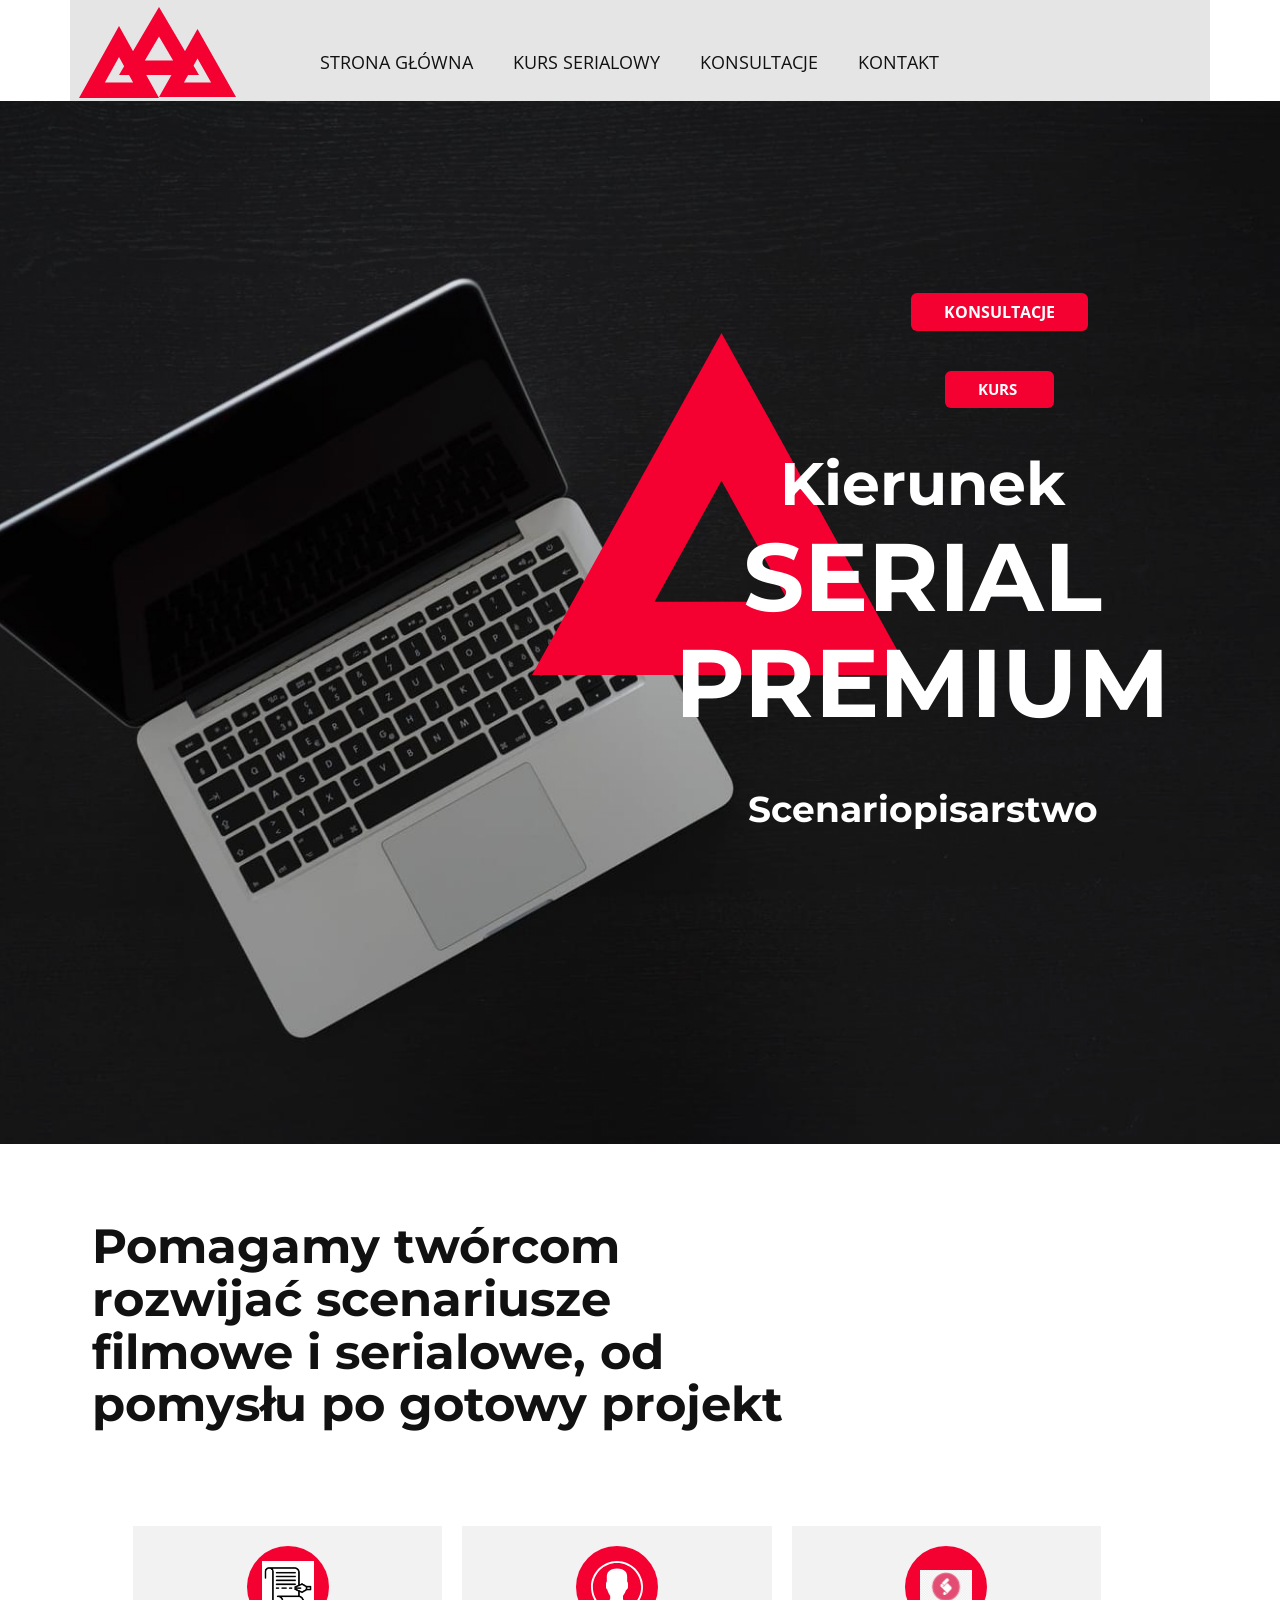
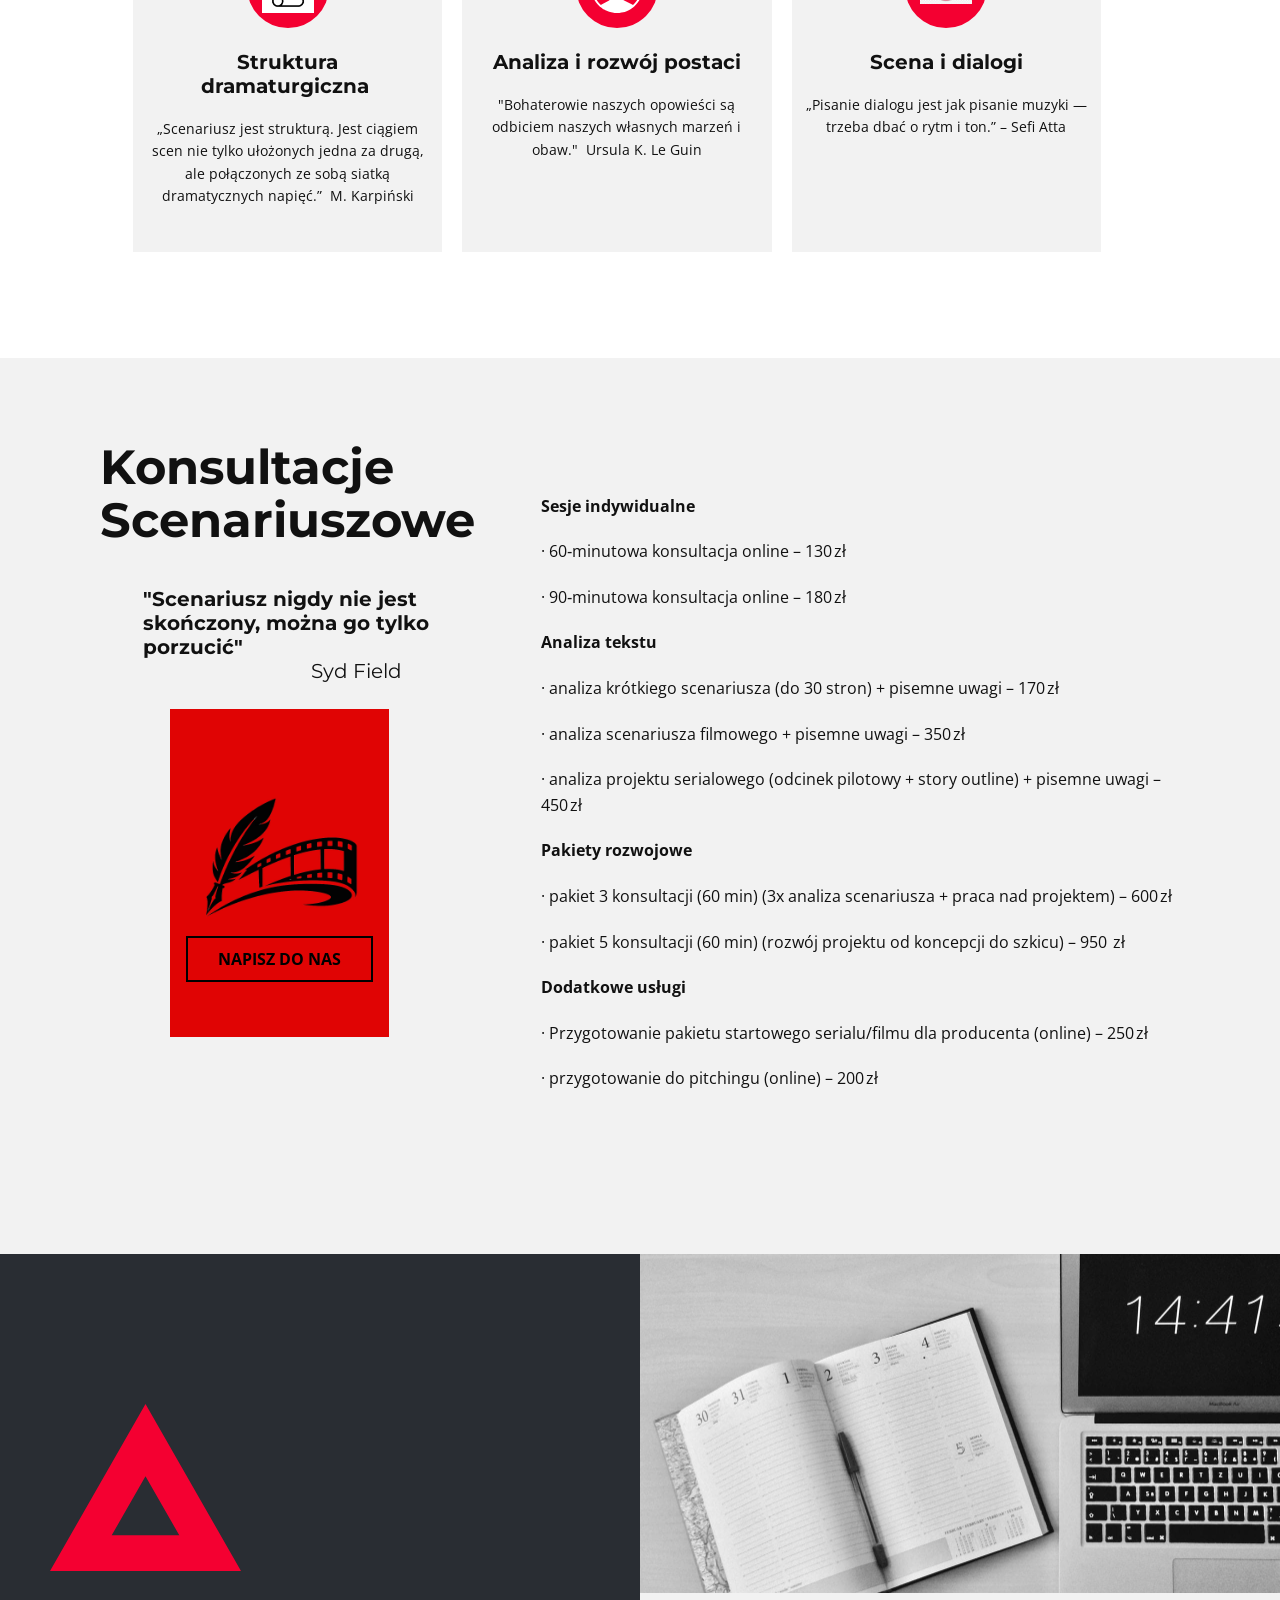
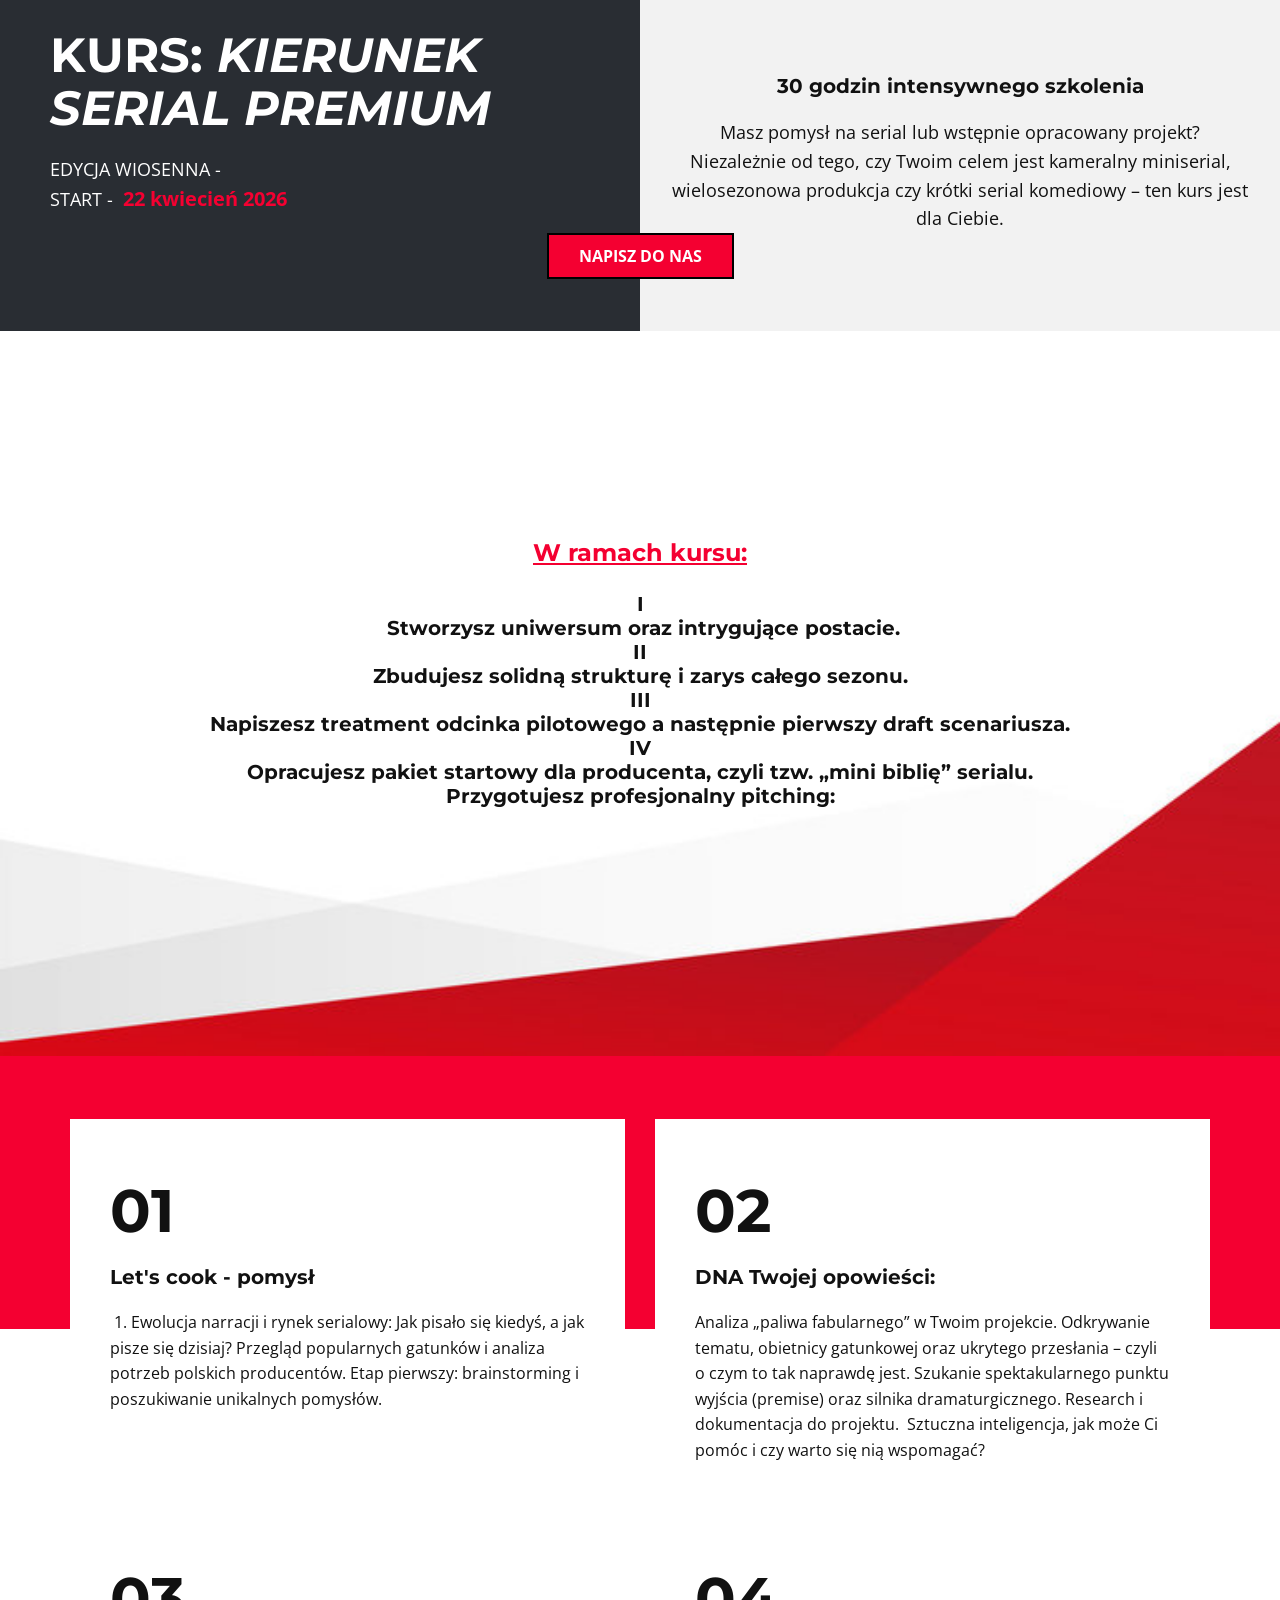
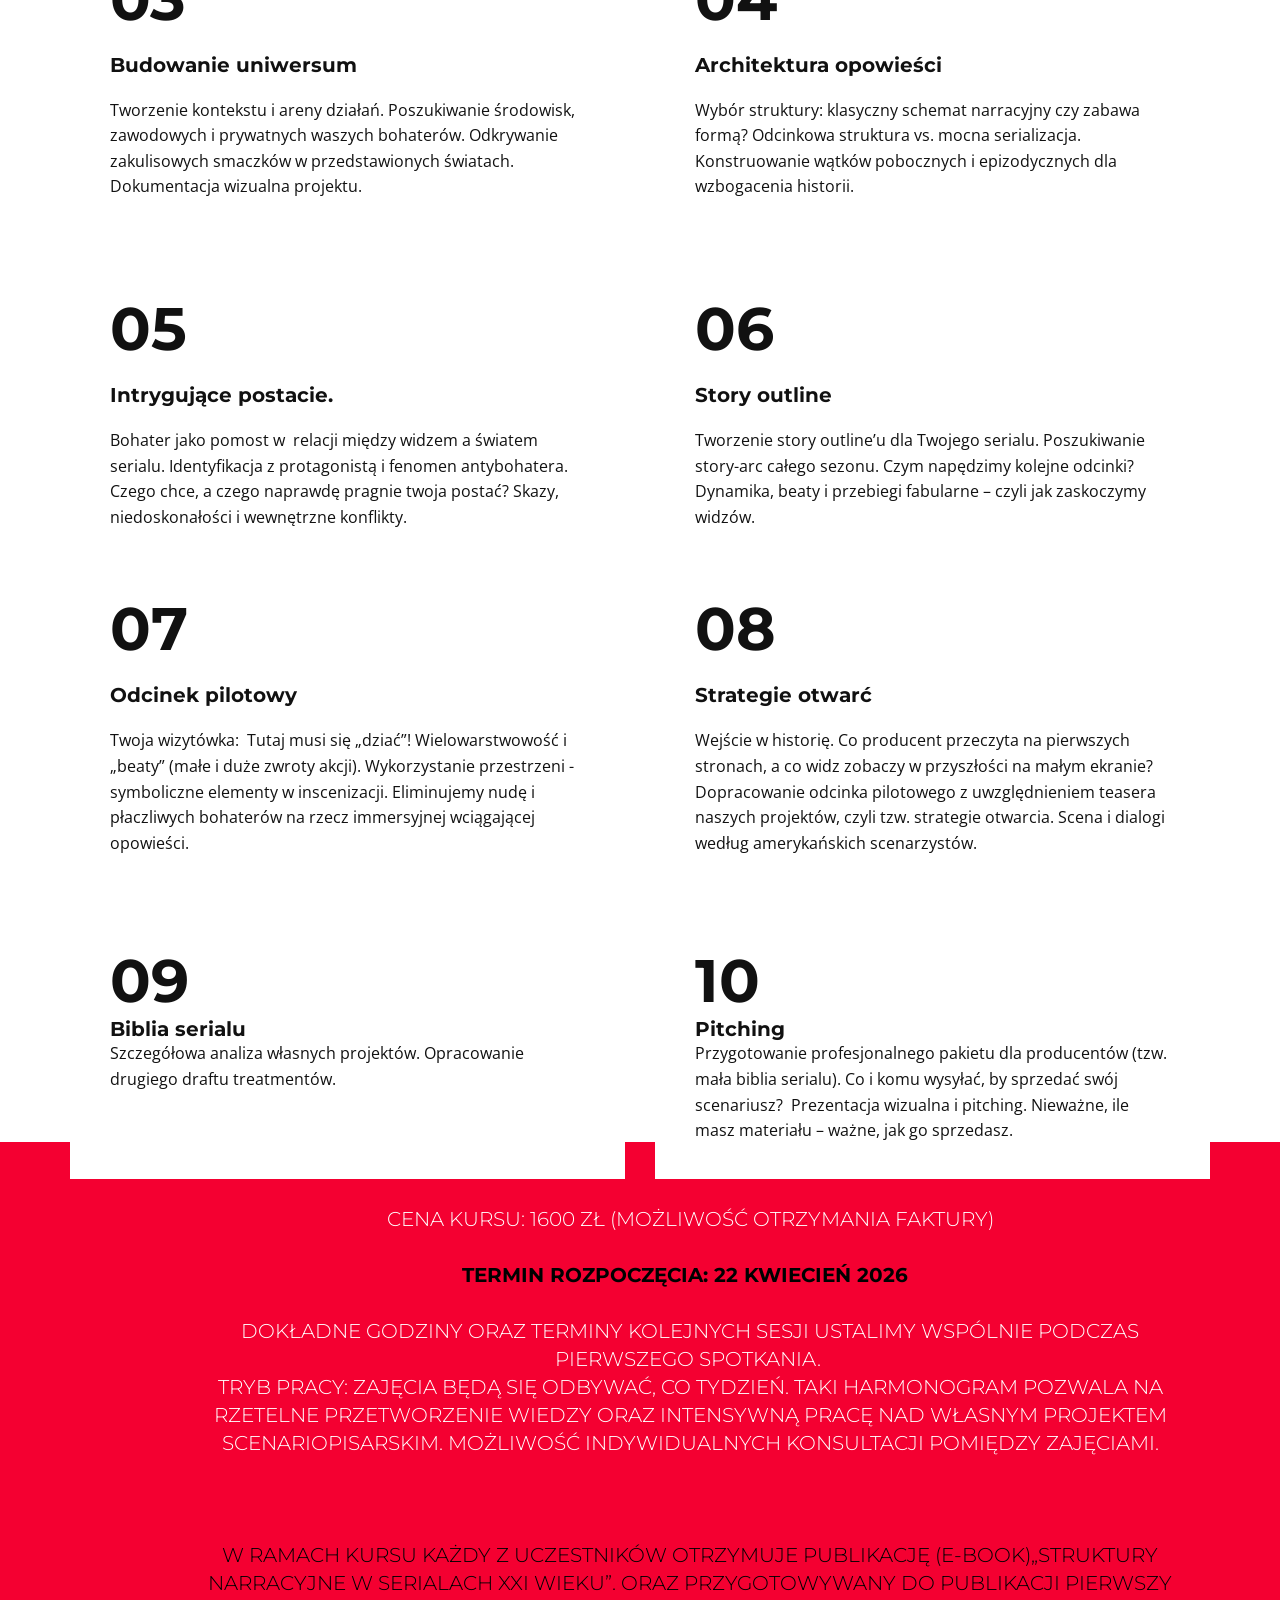
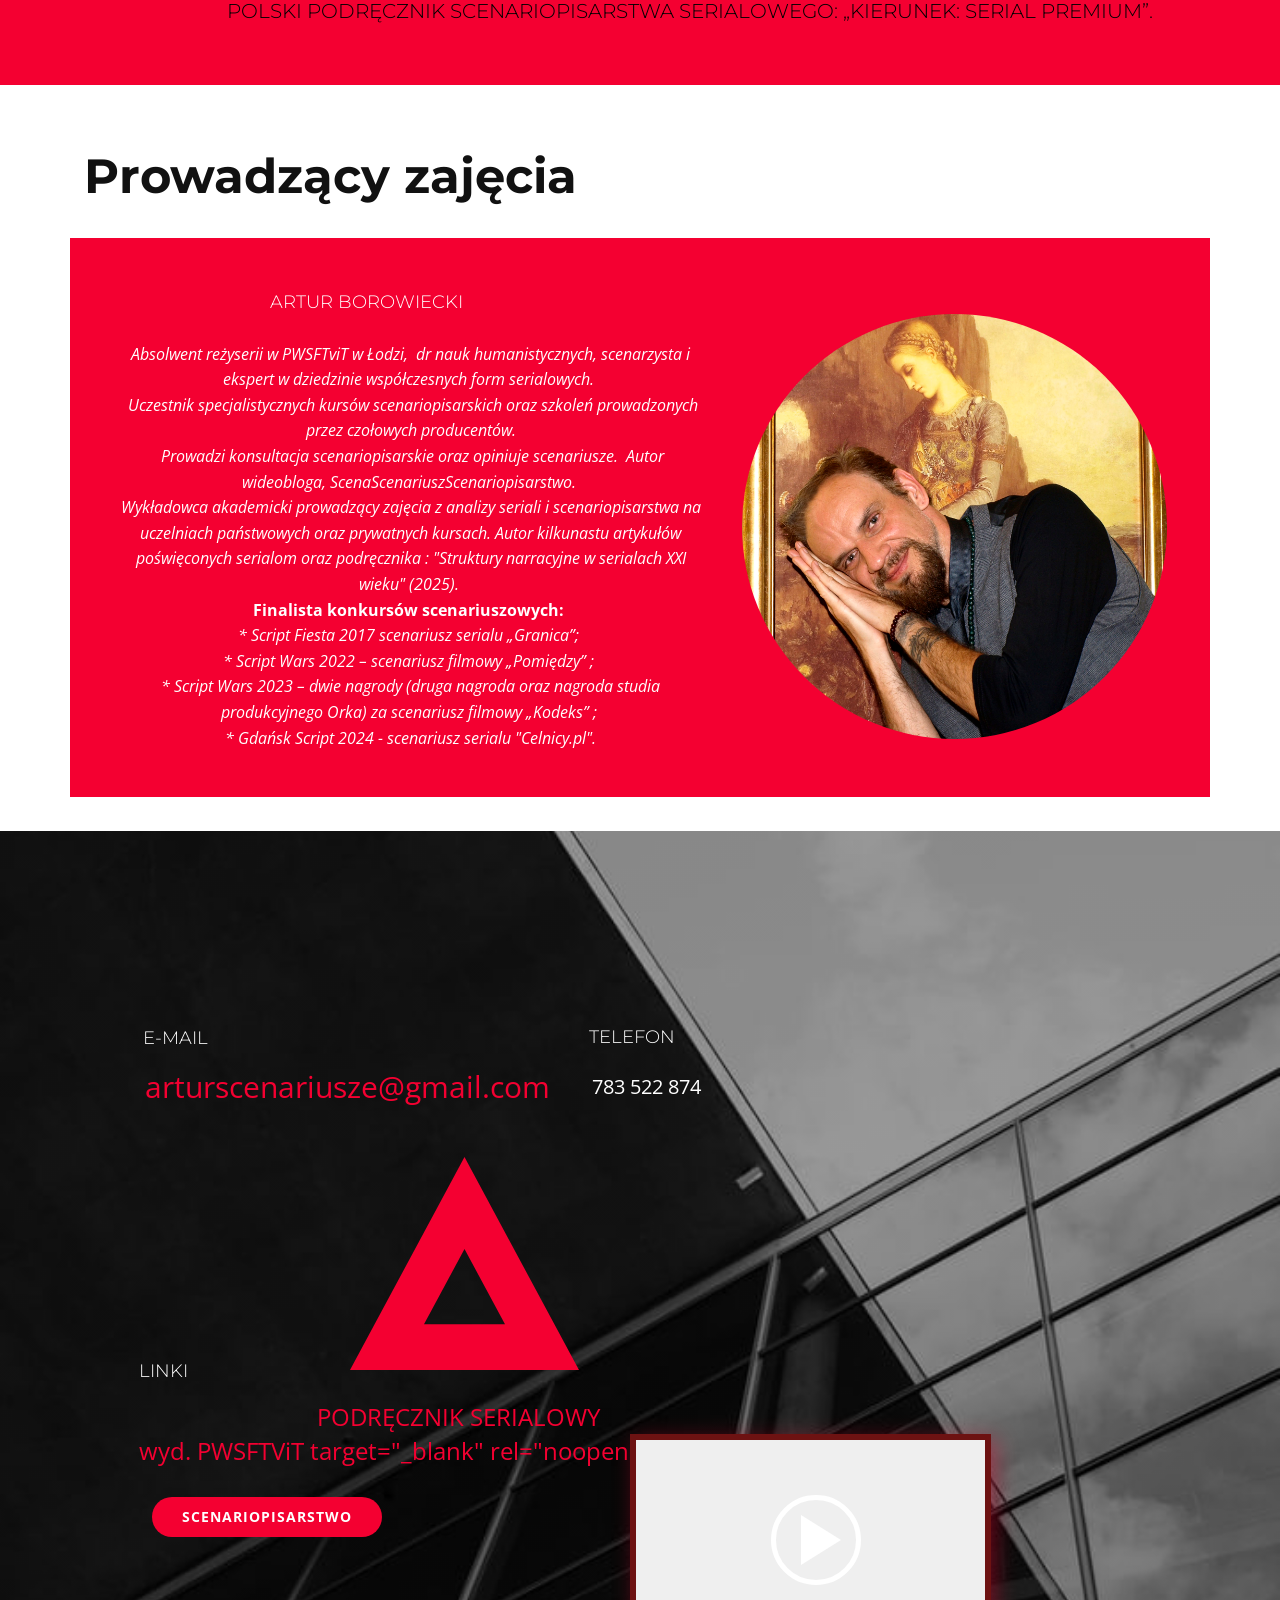
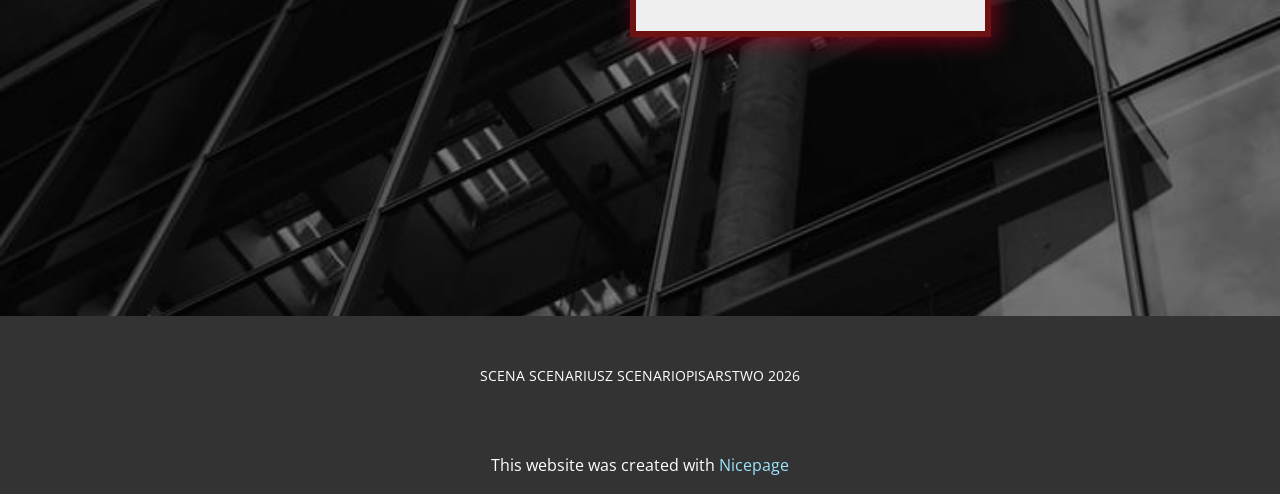
==== commit f266b966: "Update links in index.html with target and rel attributes" ====
--- a/index.html
+++ b/index.html
@@ -20,7 +20,7 @@
 <meta property="og:description" content="Analiza scenariuszy, kursy i konsultacje scenariuszowe.">
 <meta property="og:type" content="website">
 <meta property="og:url" content="https://borowieckiartur.github.io/KierunekSerial/">
-<meta property="og:image" content="https://borowieckiartur.github.io/KierunekSerial/og.jpg">
+<meta property="og:image" content="https://borowieckiartur.github.io/KierunekSerial/kursserial.jpg">
 
 <!-- Favicon -->
 <link rel="icon" href="favicon.ico">
@@ -459,8 +459,12 @@
                   </div>
                   <h6 class="u-text u-text-default u-text-5" data-animation-name="" data-animation-duration="0" data-animation-delay="0" data-animation-direction="">LINKI</h6>
                   <a href="https://www.filmschool.lodz.pl/news/3621,polecamy-nowa-pozycje-wydawnicza.html" class="u-active-none u-border-none u-btn u-button-style u-hover-none u-none u-text-custom-color-1 u-btn-2">PODRĘCZNIK SERIALOWY&nbsp;<br>wyd. PWSFTViT
-                  </a>
-                  <a href="https://xyzxyz3.wixsite.com/artur" class="u-border-none u-btn u-btn-round u-button-style u-custom-color-1 u-hover-grey-60 u-radius u-btn-3">Scenariopisarstwo</a>
+                 target="_blank" rel="noopener noreferrer"
+					  <a href="https://xyzxyz3.wixsite.com/artur" 
+   class="u-border-none u-btn u-btn-round u-button-style u-custom-color-1 u-hover-grey-60 u-radius u-btn-3"
+   target="_blank" rel="noopener noreferrer">
+   Scenariopisarstwo
+</a>
                   <div class="u-border-6 u-border-custom-color-3 u-video u-video-cover u-video-1">
                     <div class="embed-responsive embed-responsive-1">
                       <iframe style="position: absolute;top: 0;left: 0;width: 100%;height: 100%;" class="embed-responsive-item" data-src="https://www.youtube.com/embed/QmQlTBtSct0?mute=0&amp;showinfo=0&amp;controls=0&amp;start=0" data-poster="images/stratyou.jpg" frameborder="0" allowfullscreen=""></iframe>
@@ -483,4 +487,4 @@
     <section class="u-backlink u-clearfix u-grey-80"> This website was created with <a href="https://nicepage.com">Nicepage</a>
     </section>
   
-</body></html>+</body></html>
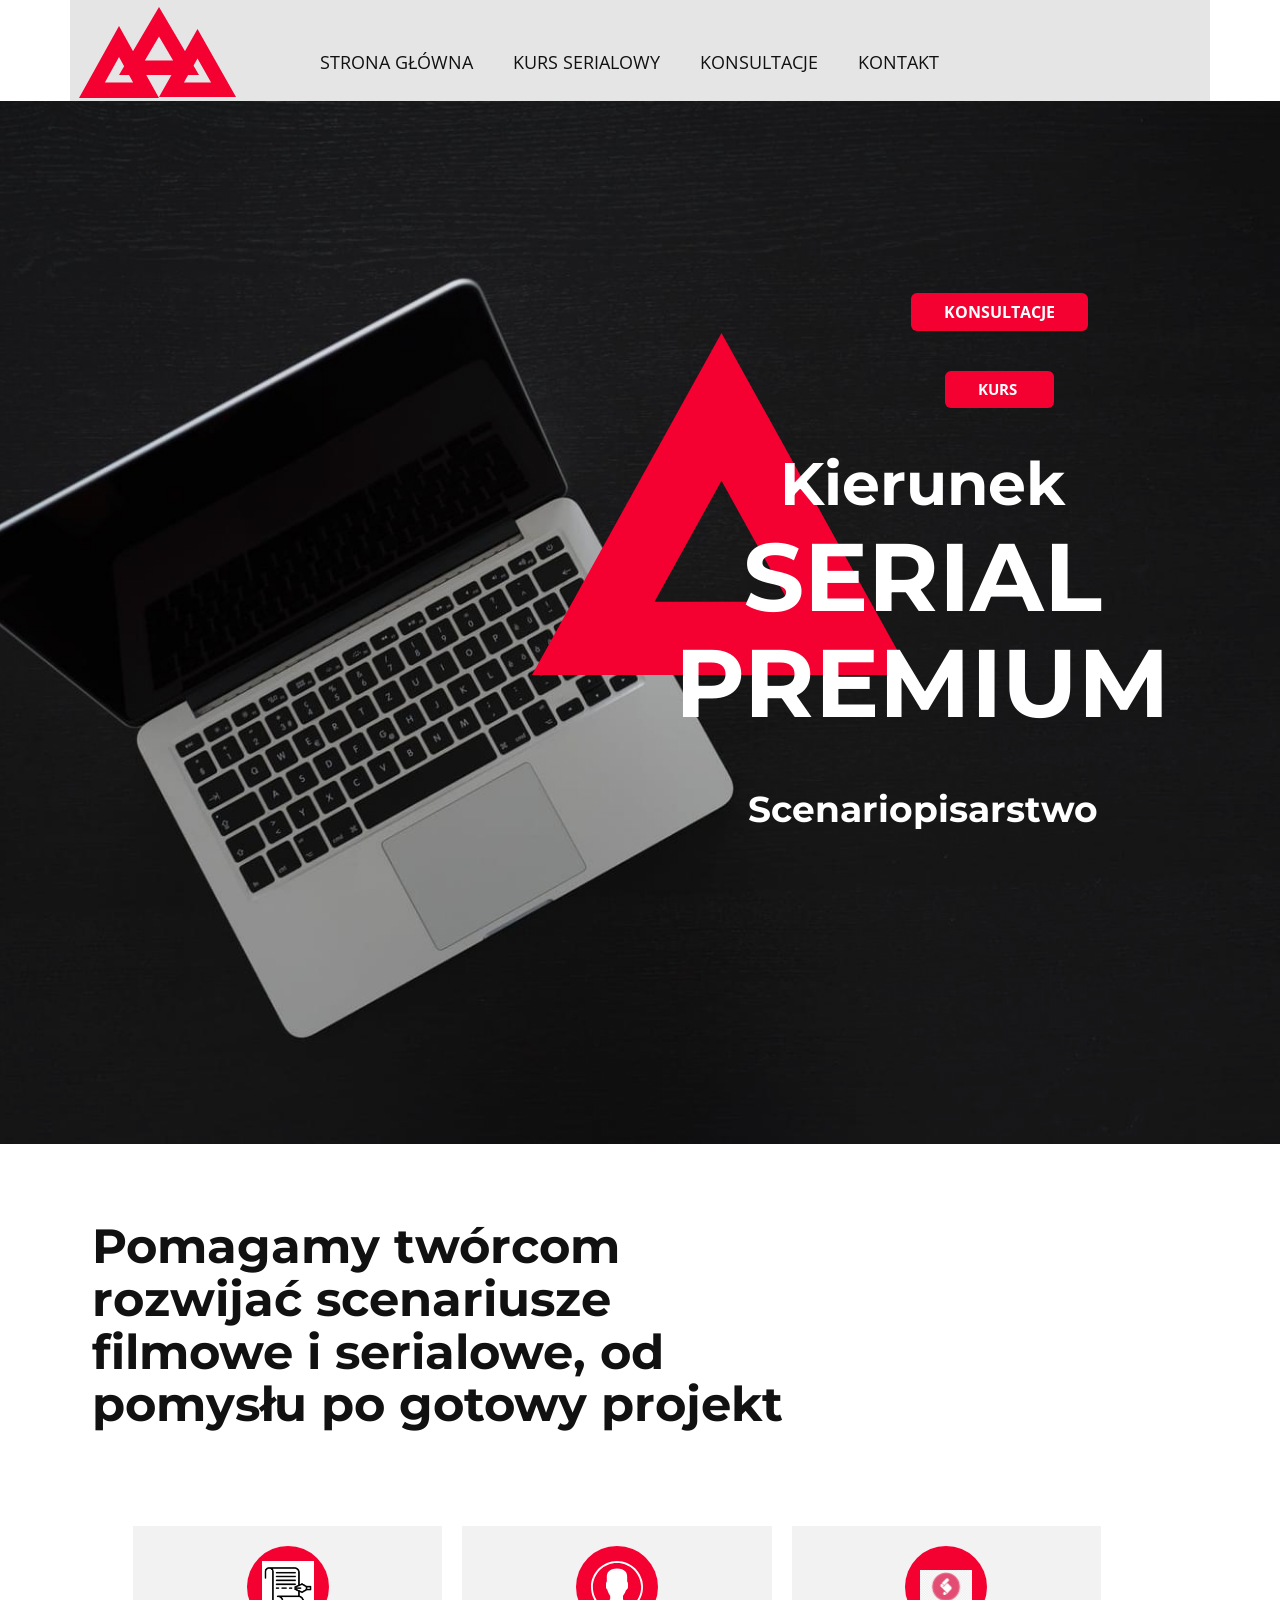
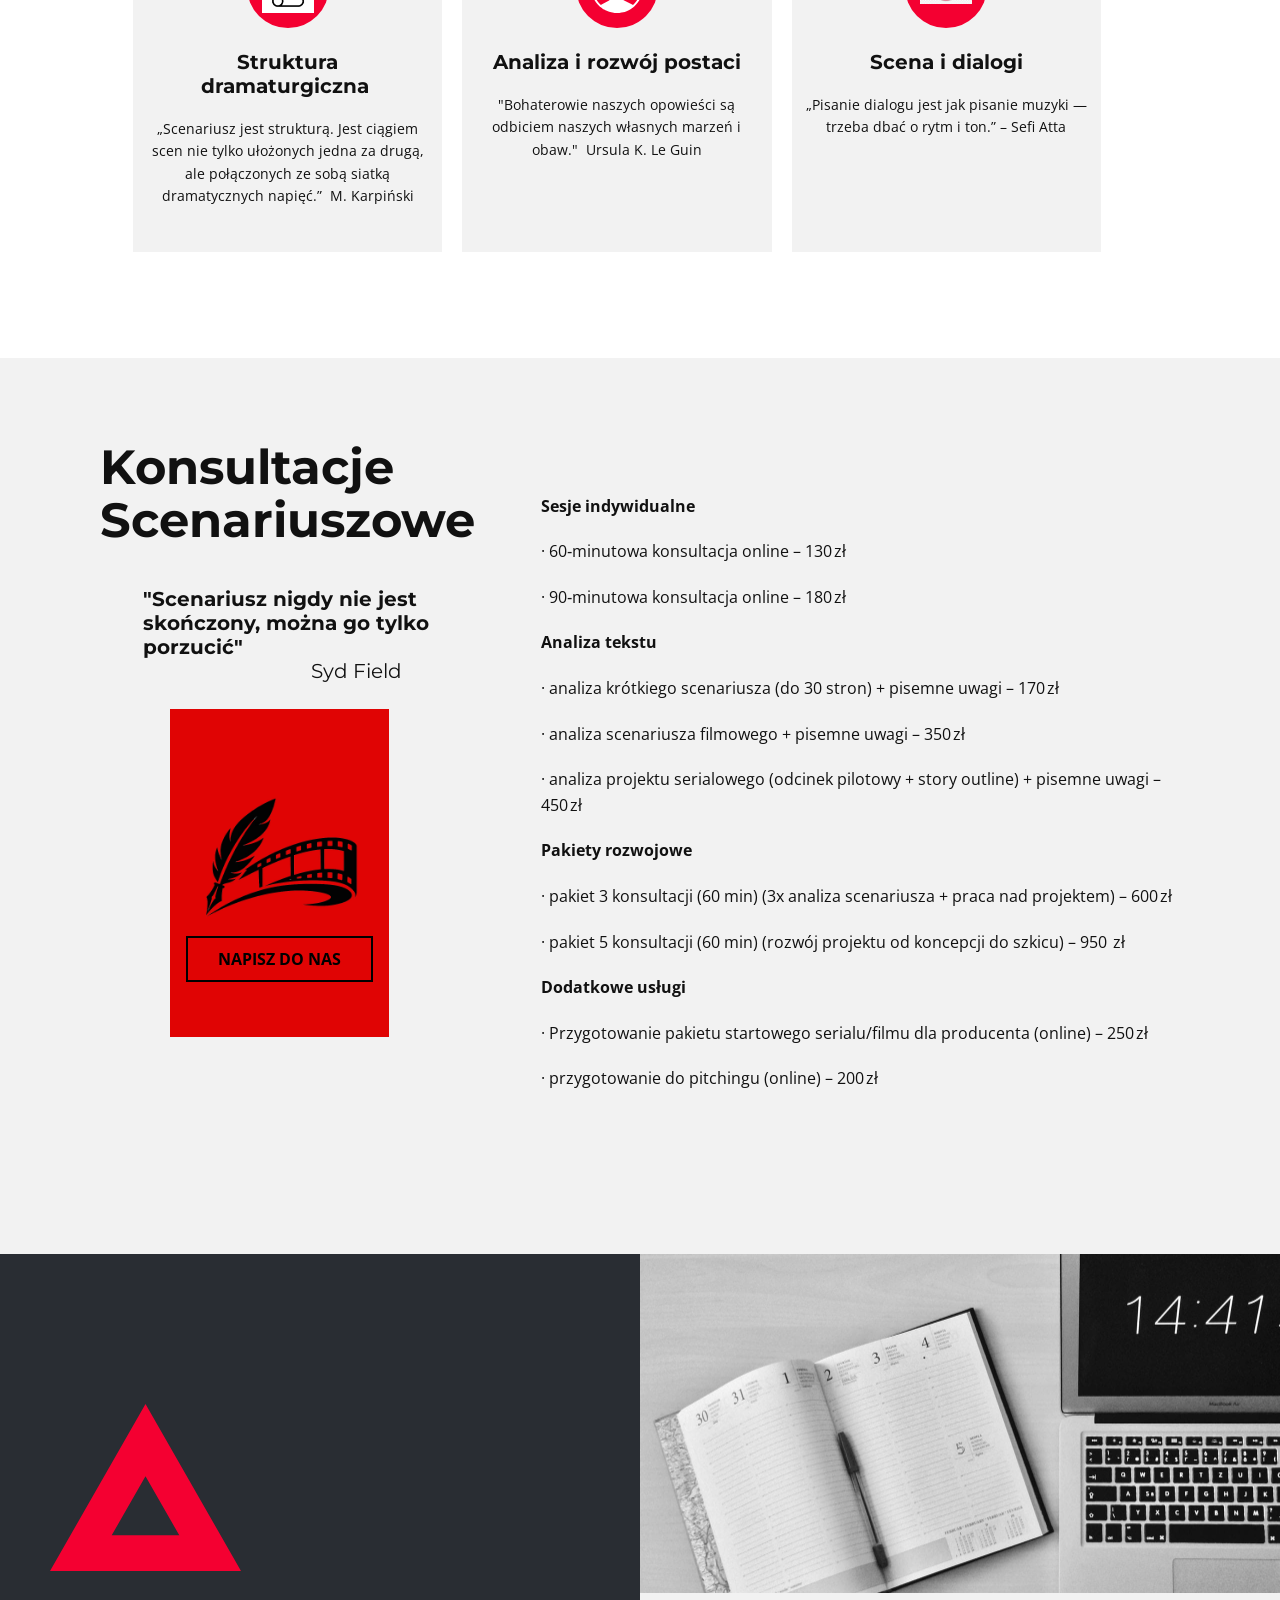
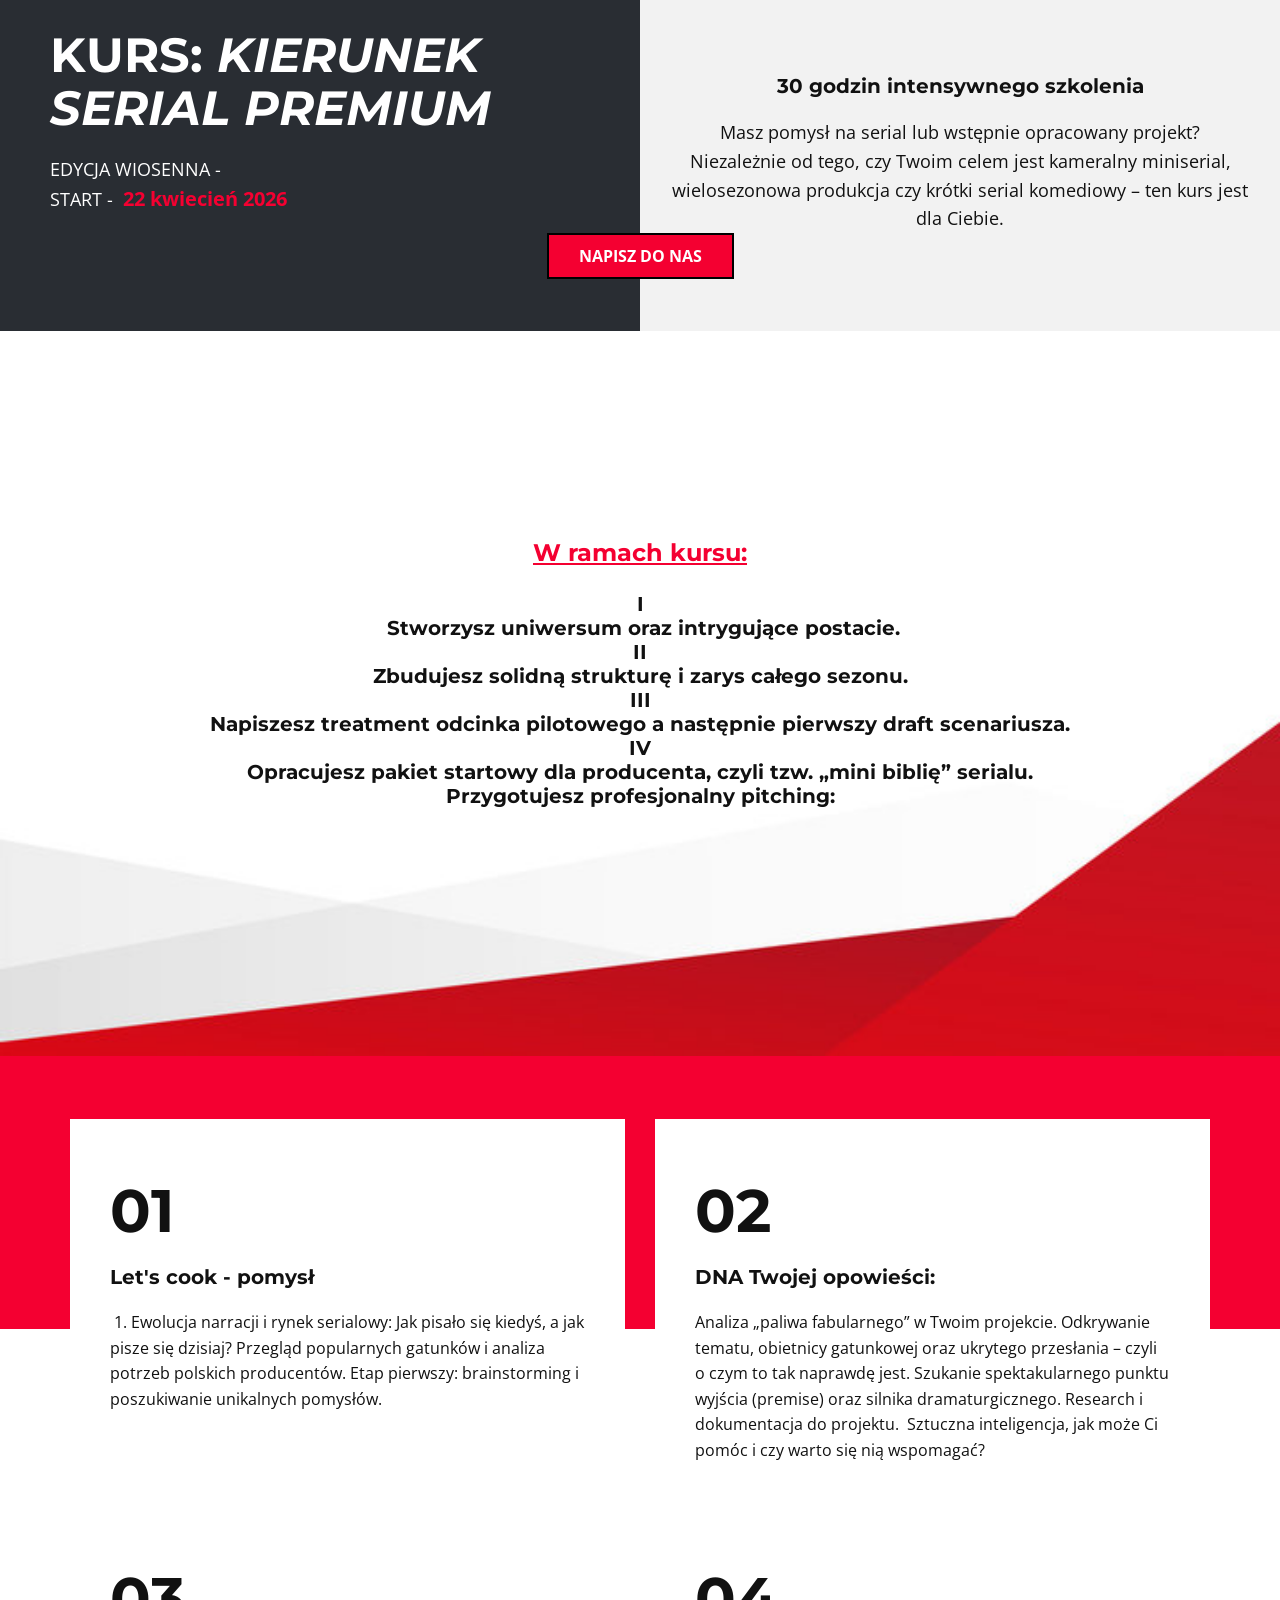
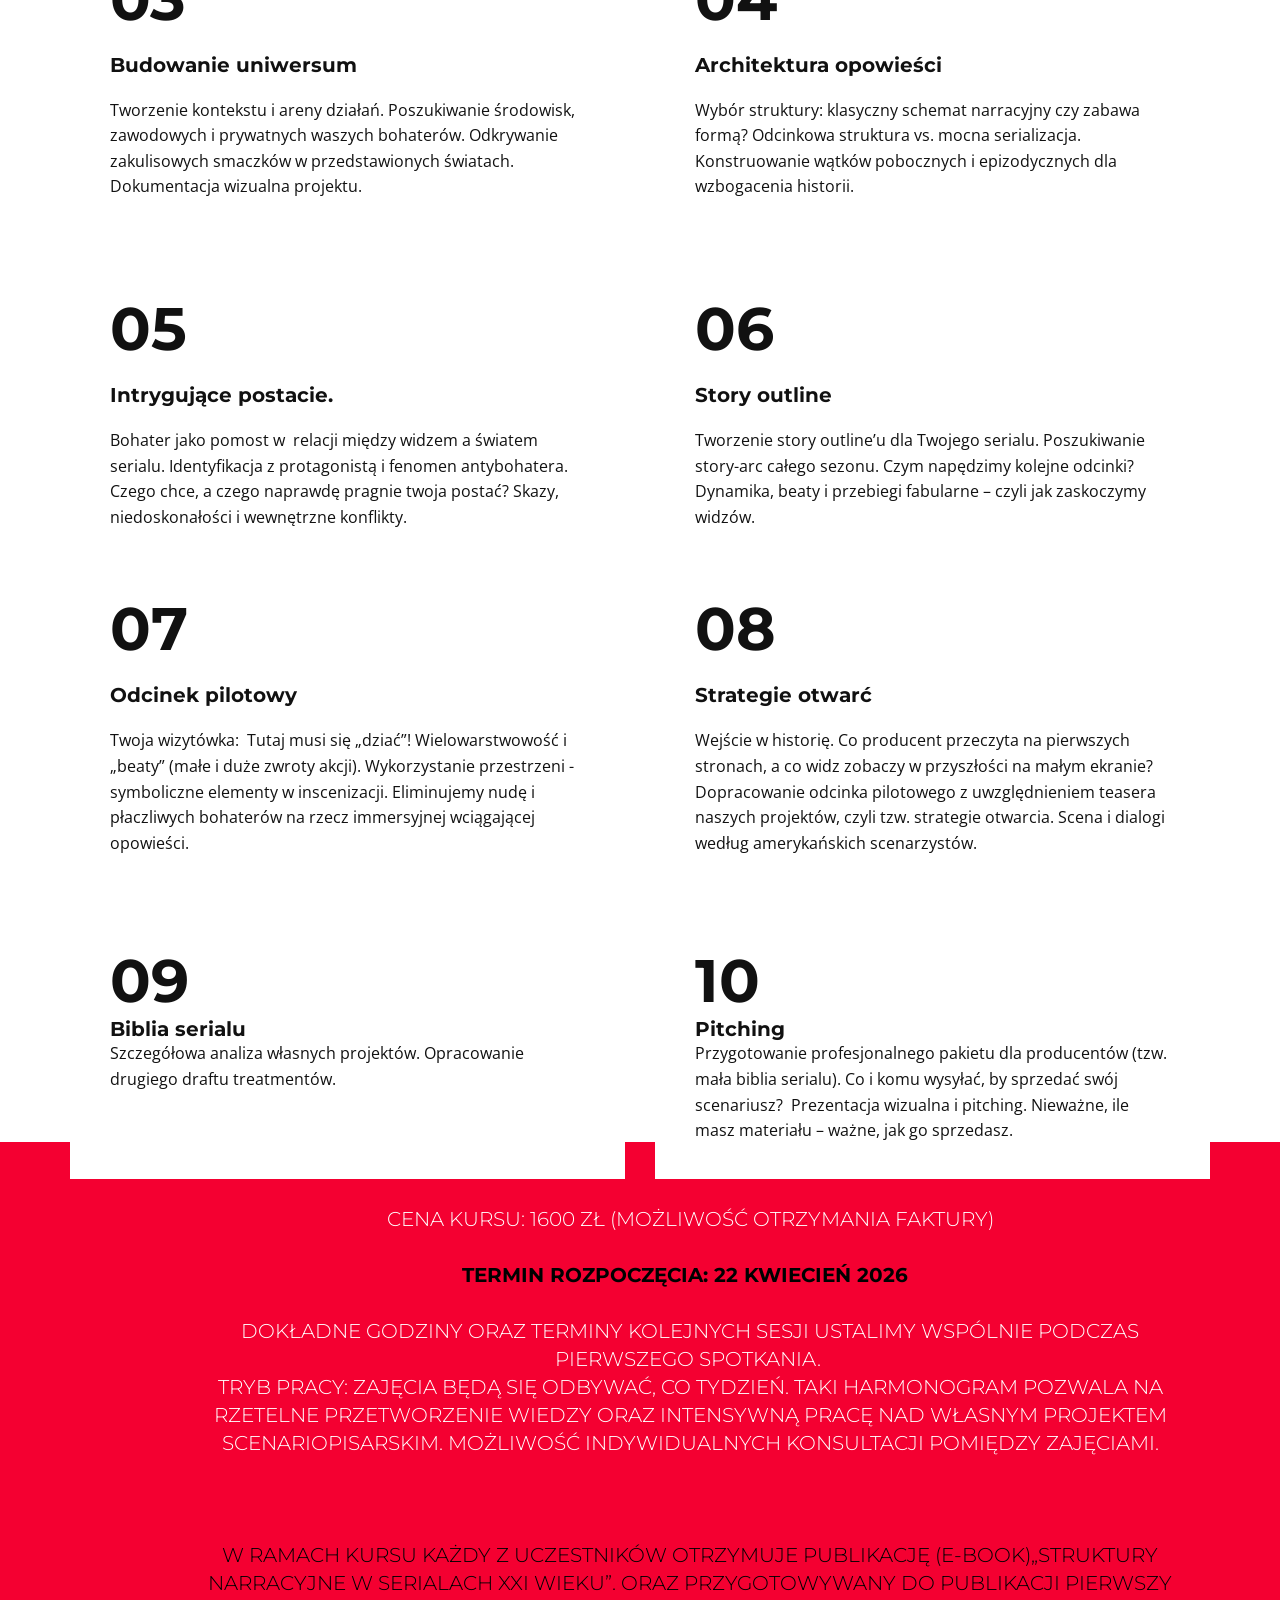
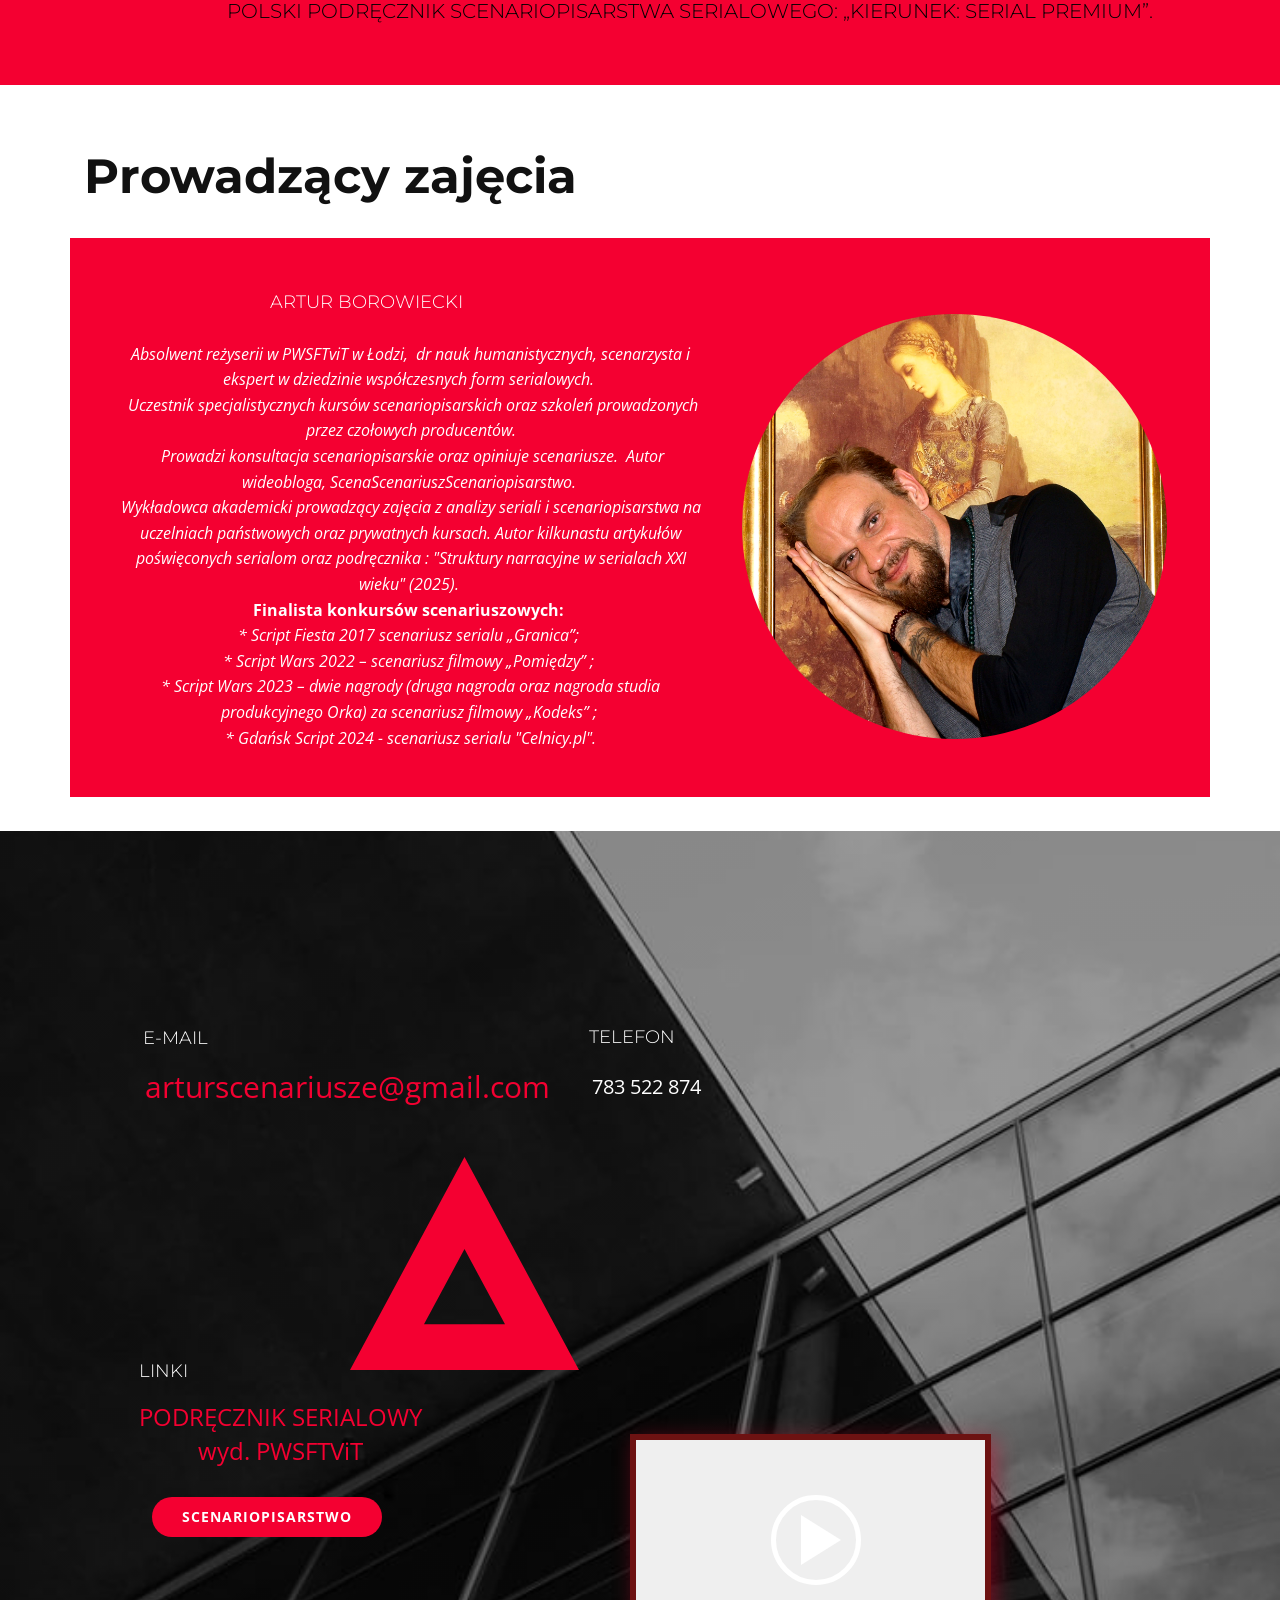
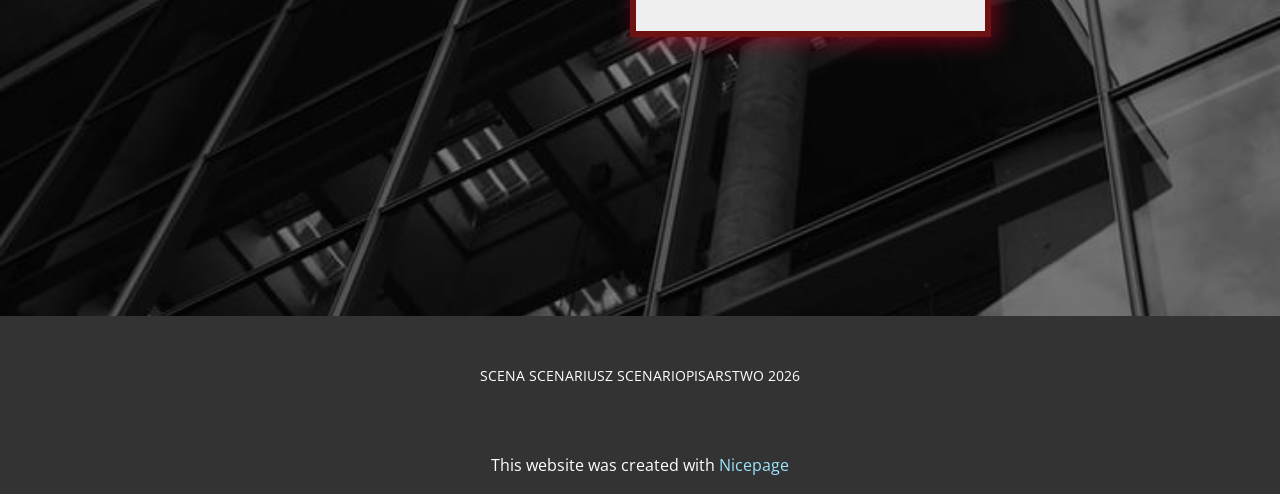
==== commit f91aa041: "Update index.html" ====
--- a/index.html
+++ b/index.html
@@ -458,8 +458,11 @@
                     <svg class="u-svg-content" viewBox="0 0 160 140" x="0px" y="0px" id="svg-3e08"><path d="M80,60.5l28.3,49.5H51.7L80,60.5 M80,0L0,140h160L80,0L80,0z"></path></svg>
                   </div>
                   <h6 class="u-text u-text-default u-text-5" data-animation-name="" data-animation-duration="0" data-animation-delay="0" data-animation-direction="">LINKI</h6>
-                  <a href="https://www.filmschool.lodz.pl/news/3621,polecamy-nowa-pozycje-wydawnicza.html" class="u-active-none u-border-none u-btn u-button-style u-hover-none u-none u-text-custom-color-1 u-btn-2">PODRĘCZNIK SERIALOWY&nbsp;<br>wyd. PWSFTViT
-                 target="_blank" rel="noopener noreferrer"
+                 <a href="https://www.filmschool.lodz.pl/news/3621,polecamy-nowa-pozycje-wydawnicza.html" 
+   class="u-active-none u-border-none u-btn u-button-style u-hover-none u-none u-text-custom-color-1 u-btn-2"
+   target="_blank" rel="noopener noreferrer">
+   PODRĘCZNIK SERIALOWY<br>wyd. PWSFTViT
+</a>
 					  <a href="https://xyzxyz3.wixsite.com/artur" 
    class="u-border-none u-btn u-btn-round u-button-style u-custom-color-1 u-hover-grey-60 u-radius u-btn-3"
    target="_blank" rel="noopener noreferrer">
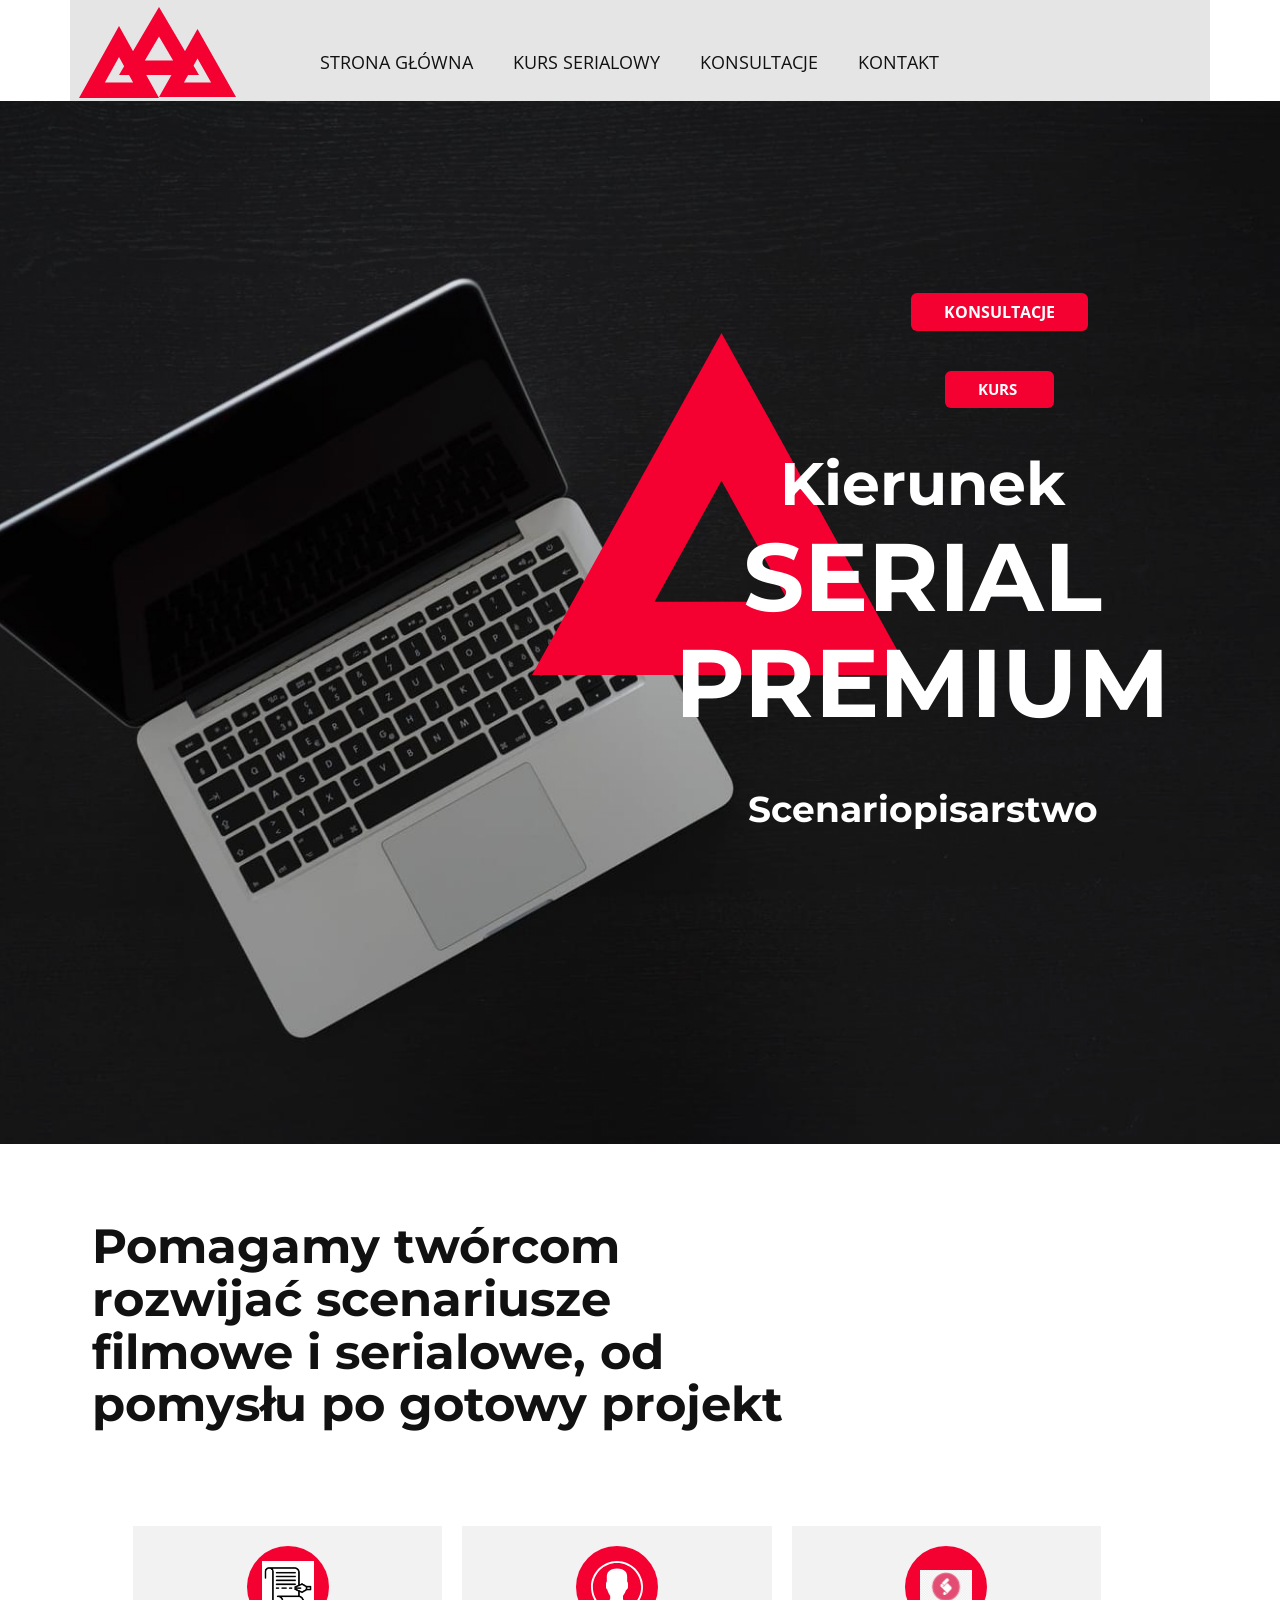
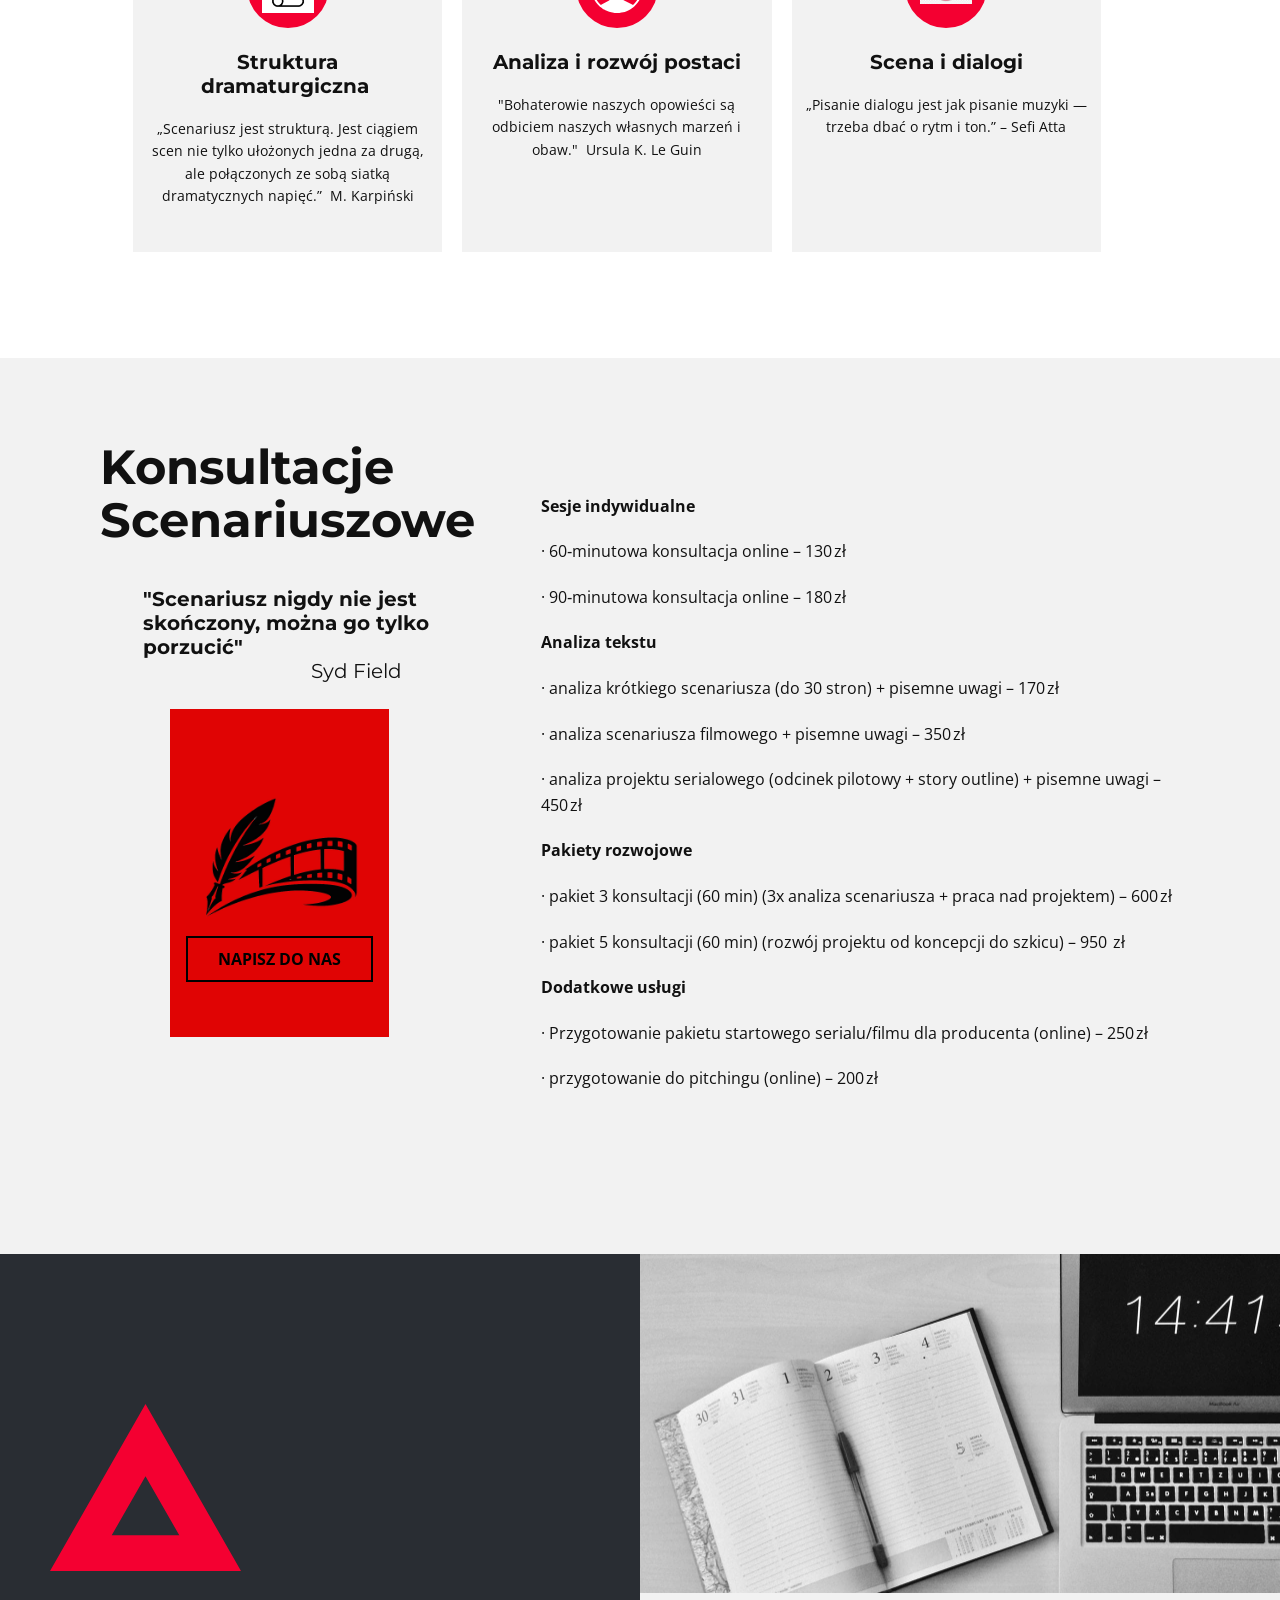
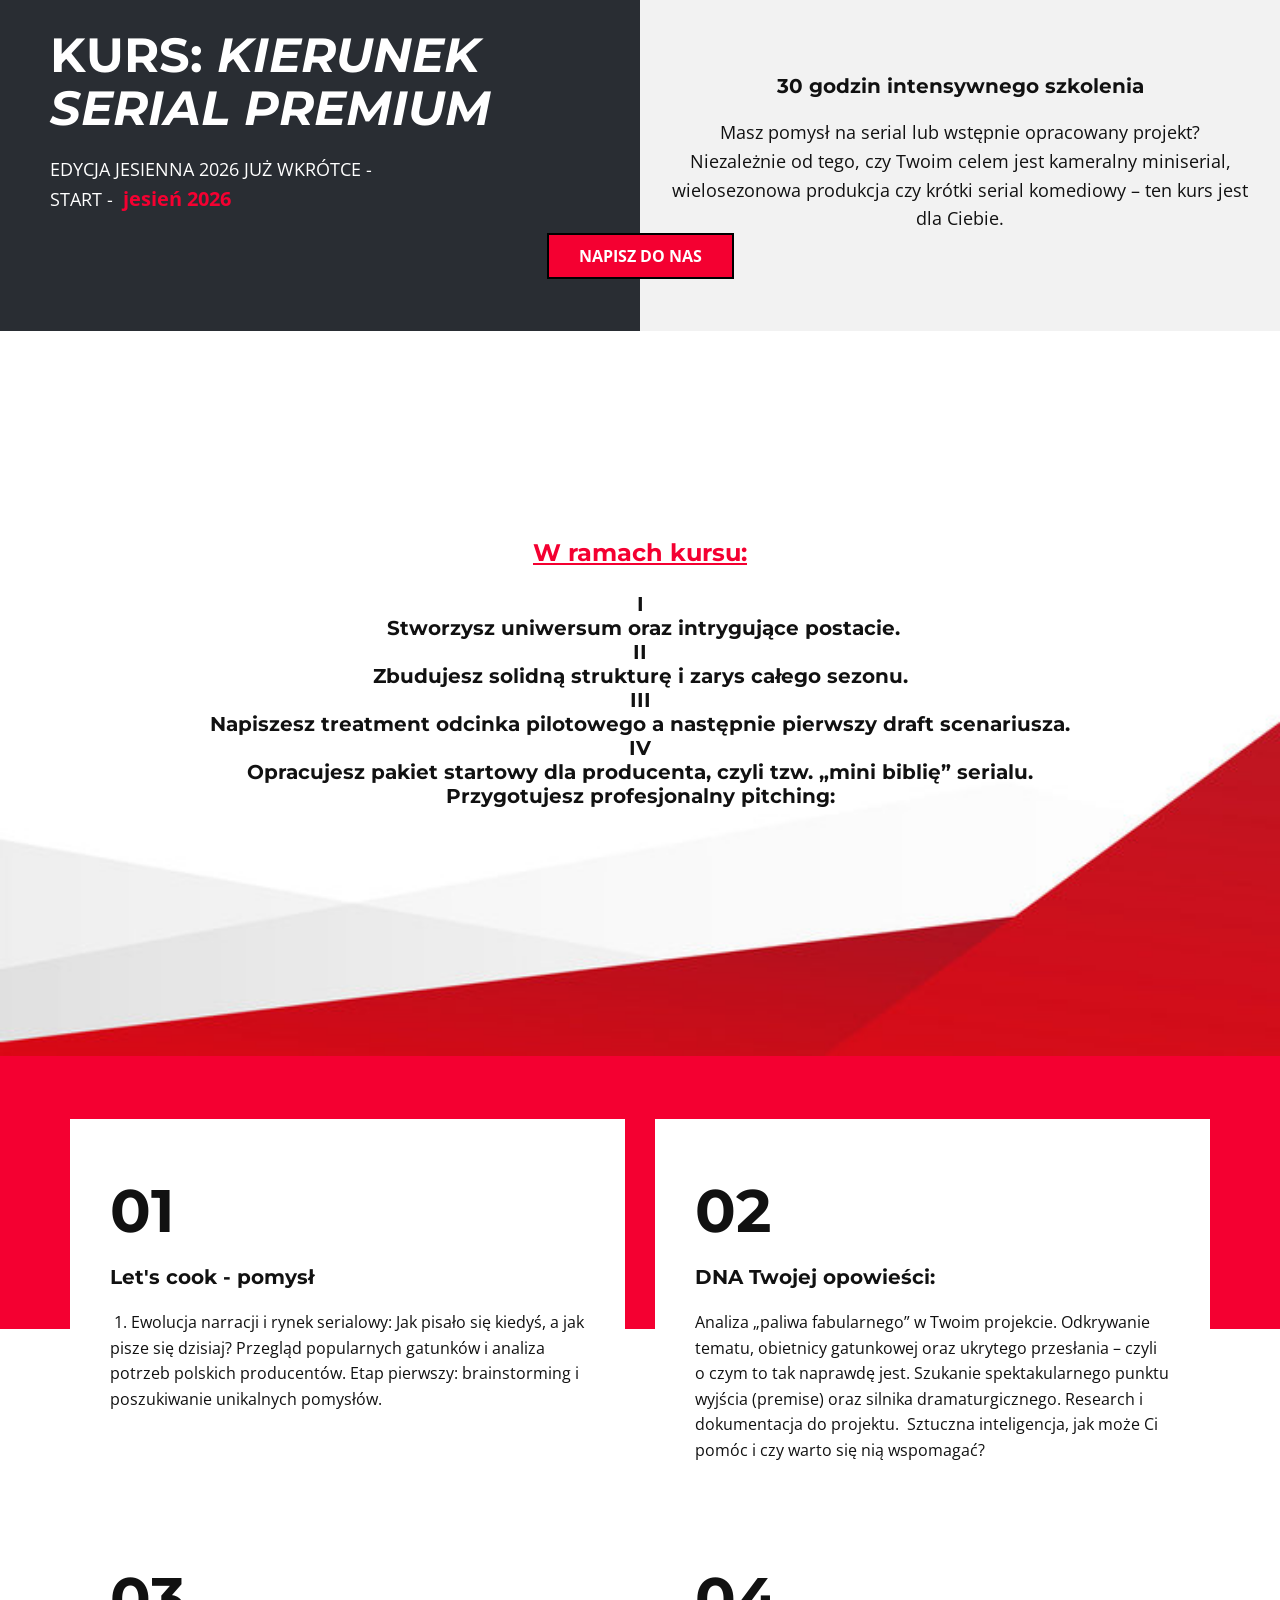
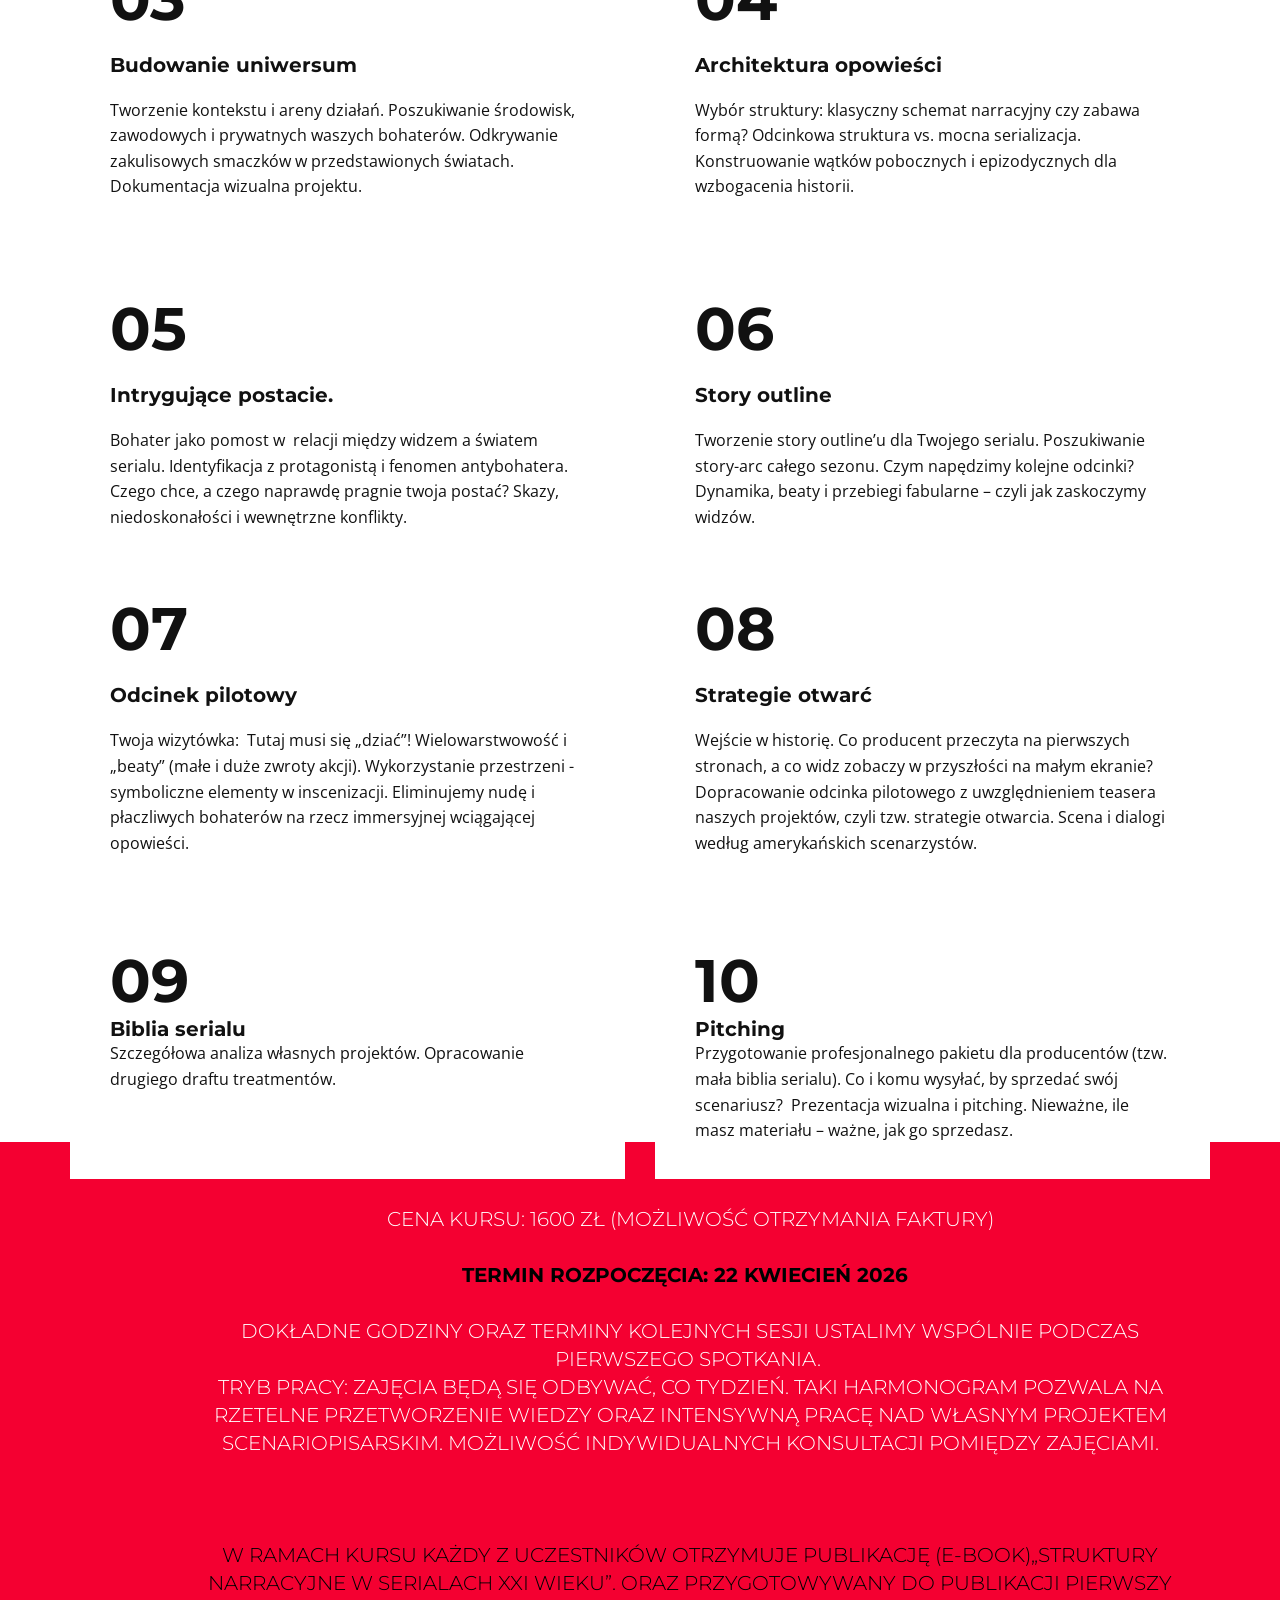
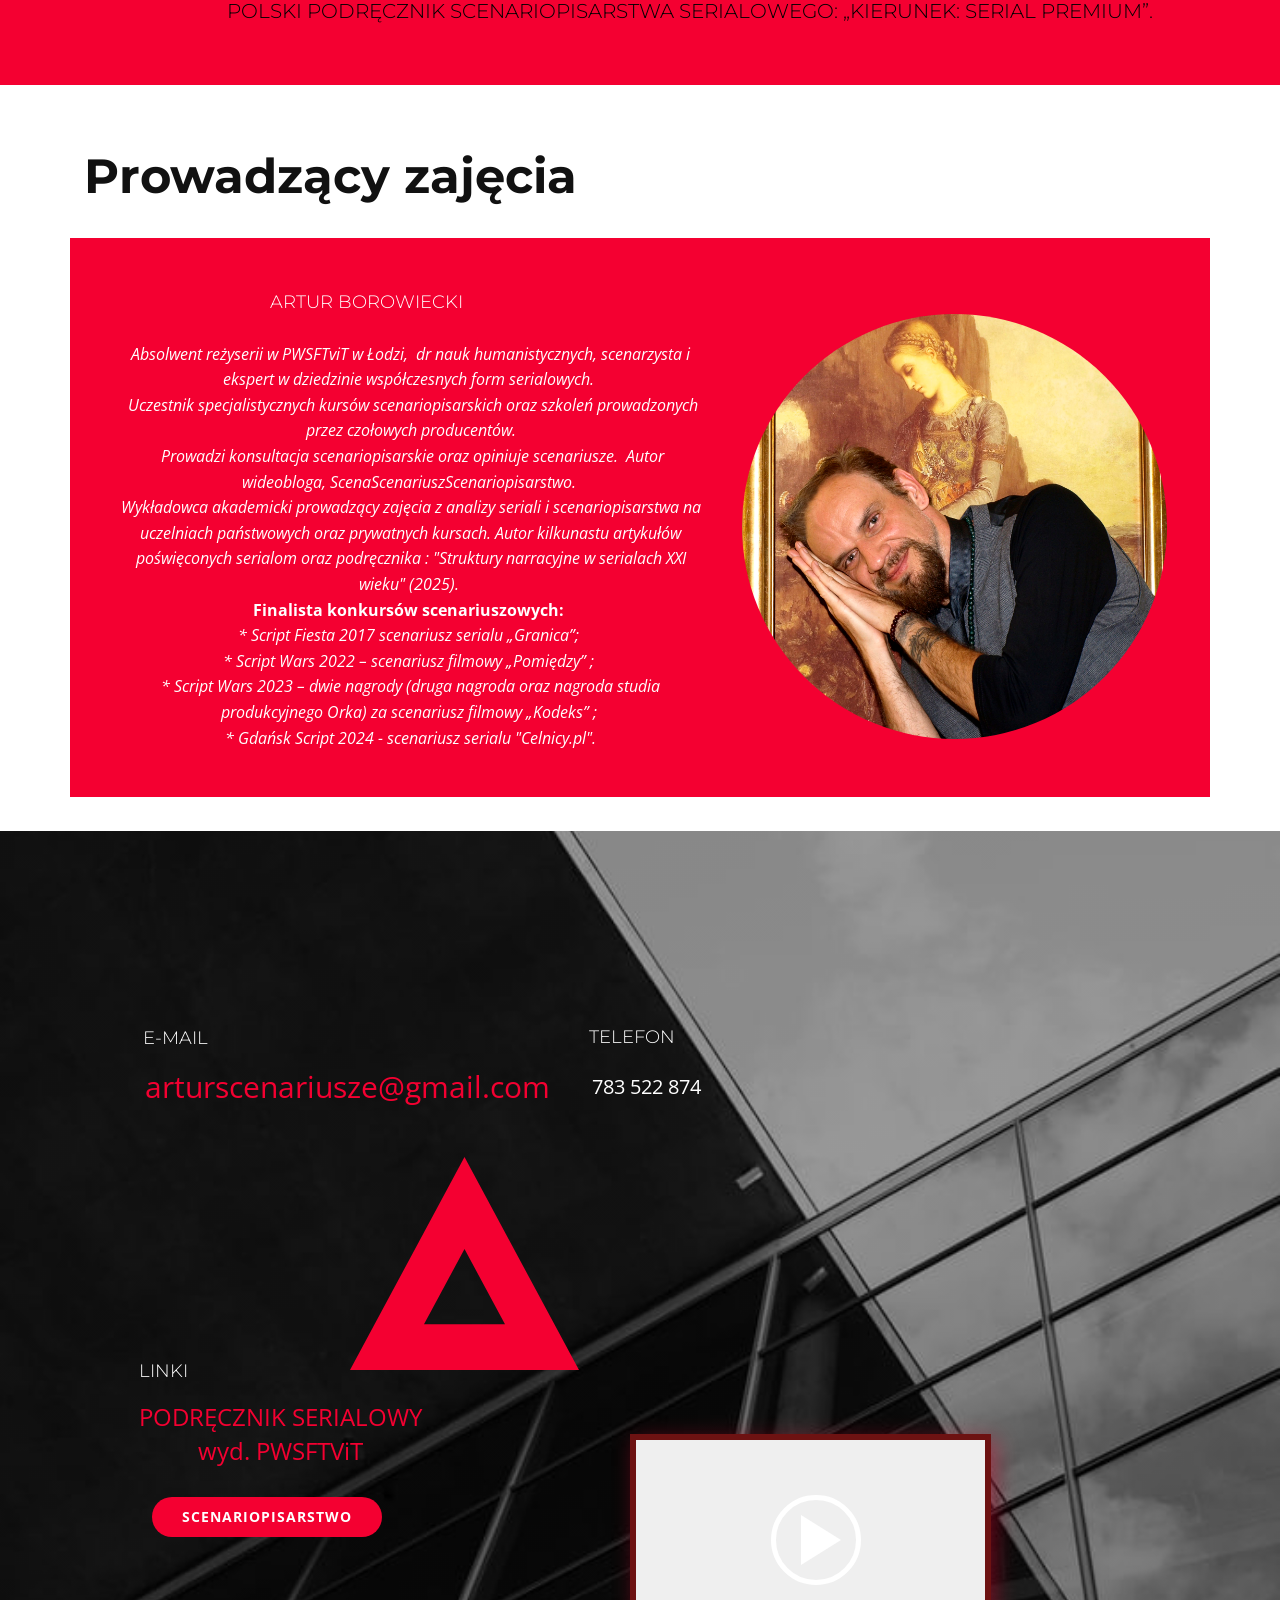
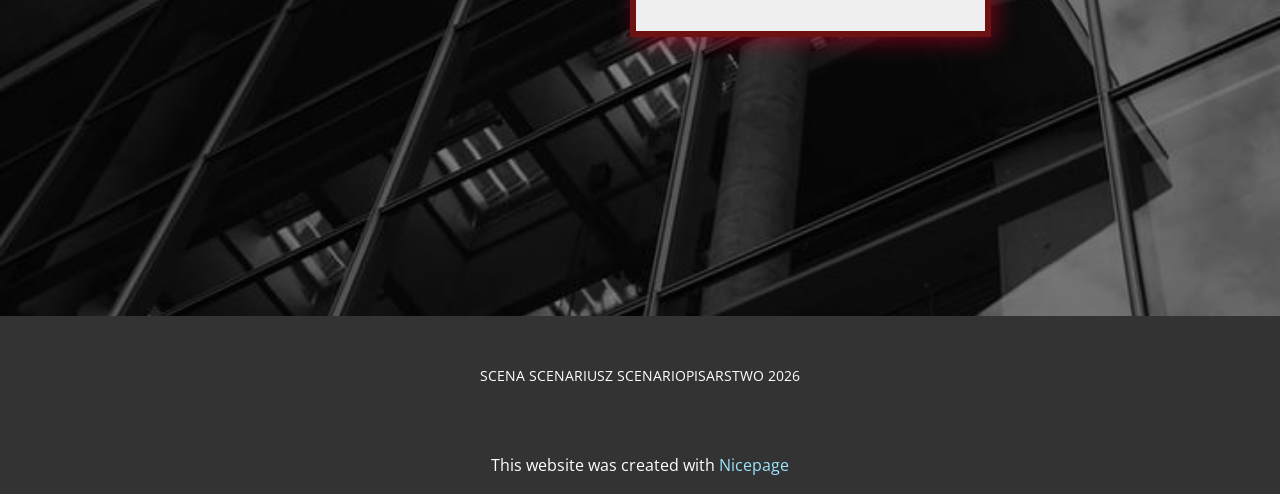
==== commit 9046db85: "Update event date from spring to autumn 2026" ====
--- a/index.html
+++ b/index.html
@@ -237,7 +237,7 @@
                     </div>
                     <h2 class="u-custom-font u-font-montserrat u-text u-text-1"><b>KURS: <span style="font-style: italic;">KIERUNEK SERIAL PREMIUM</span></b>
                     </h2>
-                    <p class="u-heading-font u-text u-text-2">EDYCJA WIOSENNA -&nbsp;<br>START -&nbsp; <span style="font-size: 1.25rem; font-weight: 700;" class="u-text-custom-color-1">22 kwiecień 2026</span>
+                    <p class="u-heading-font u-text u-text-2">EDYCJA JESIENNA 2026 JUŻ WKRÓTCE -&nbsp;<br>START -&nbsp; <span style="font-size: 1.25rem; font-weight: 700;" class="u-text-custom-color-1">jesień 2026</span>
                     </p>
                   </div>
                 </div>
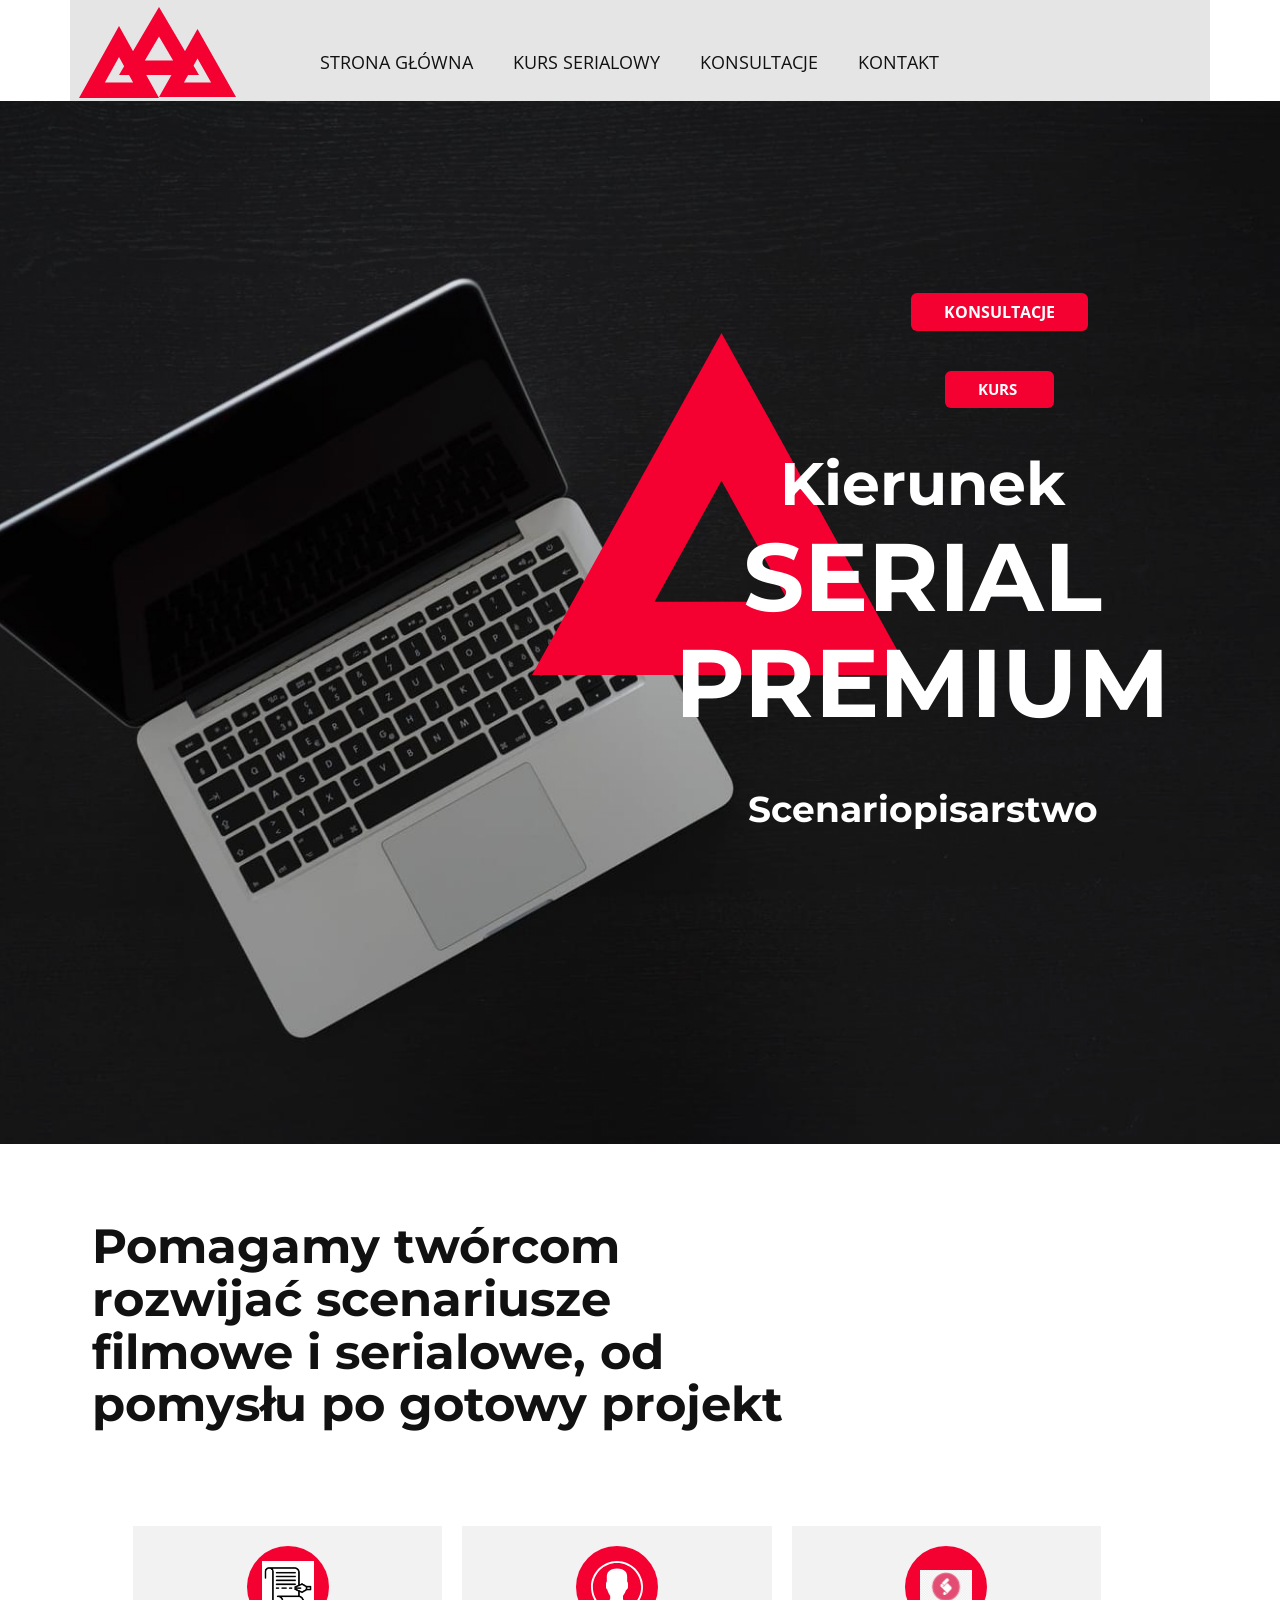
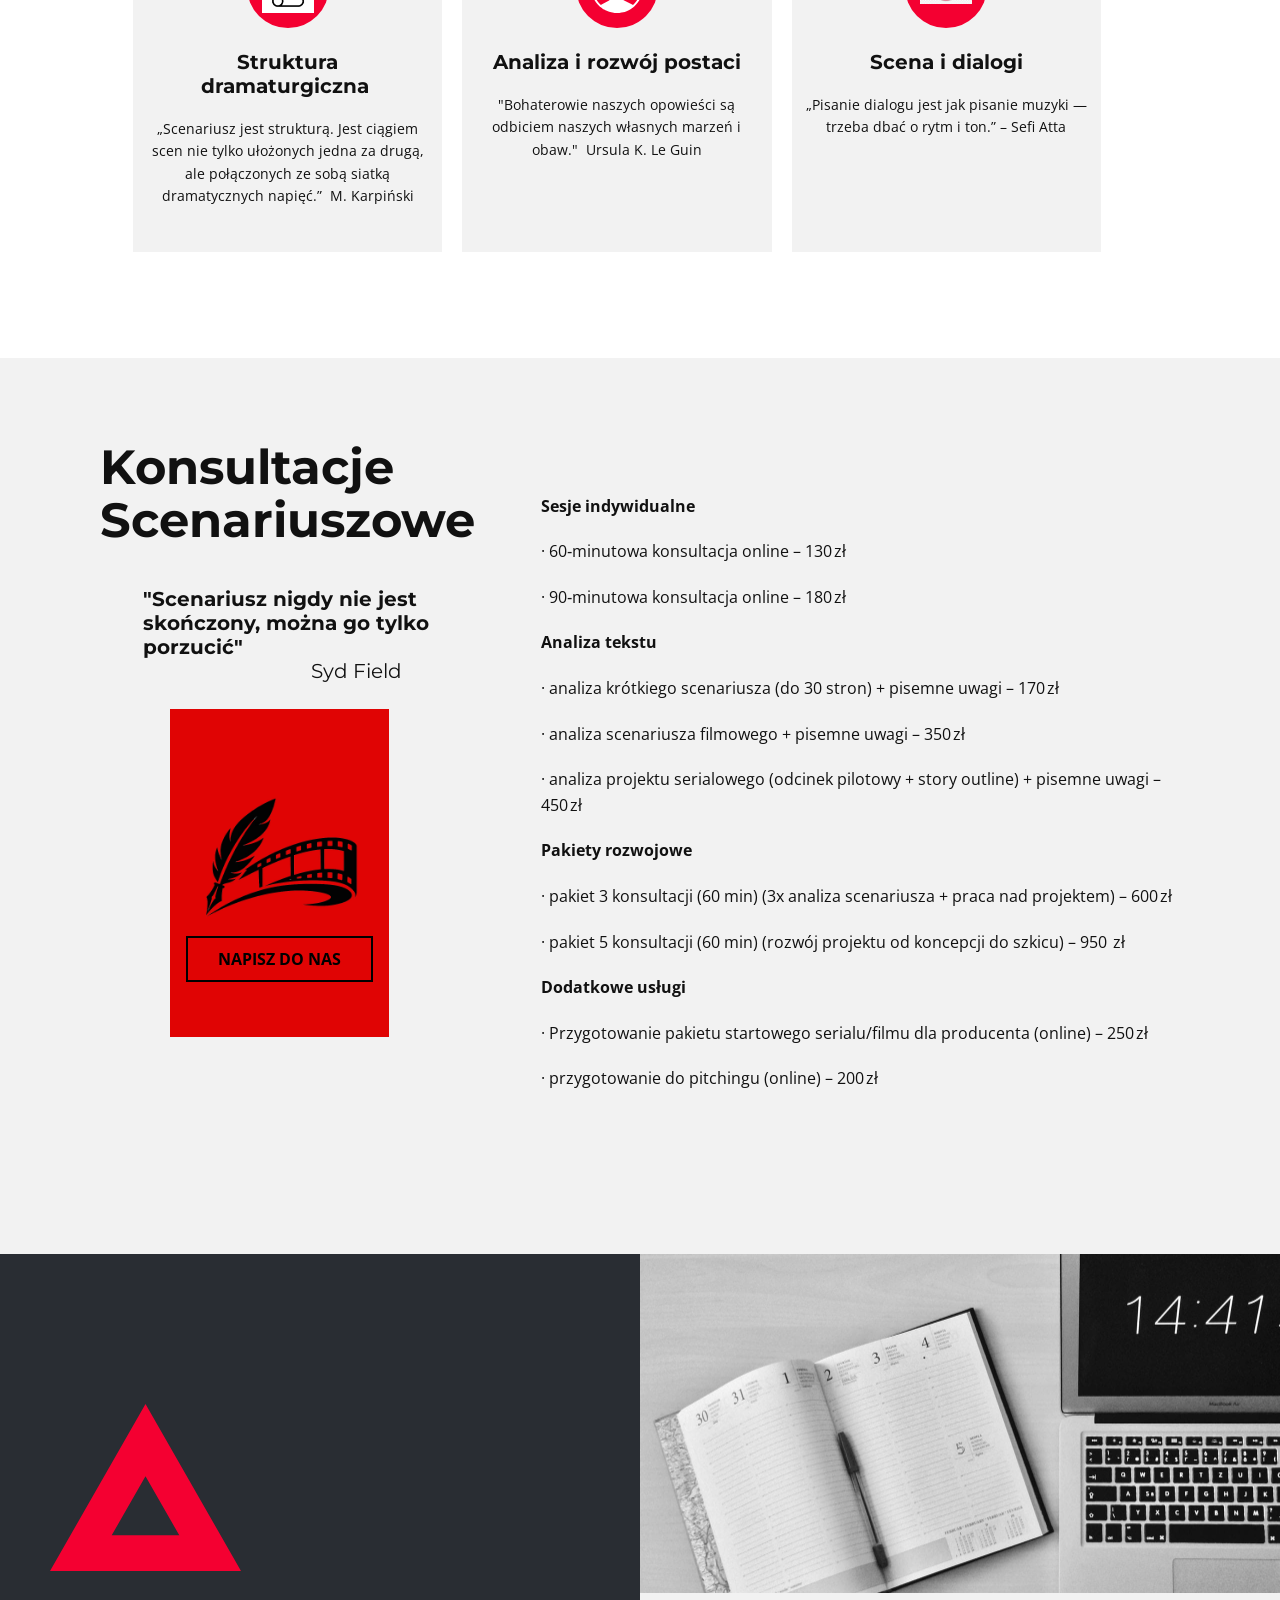
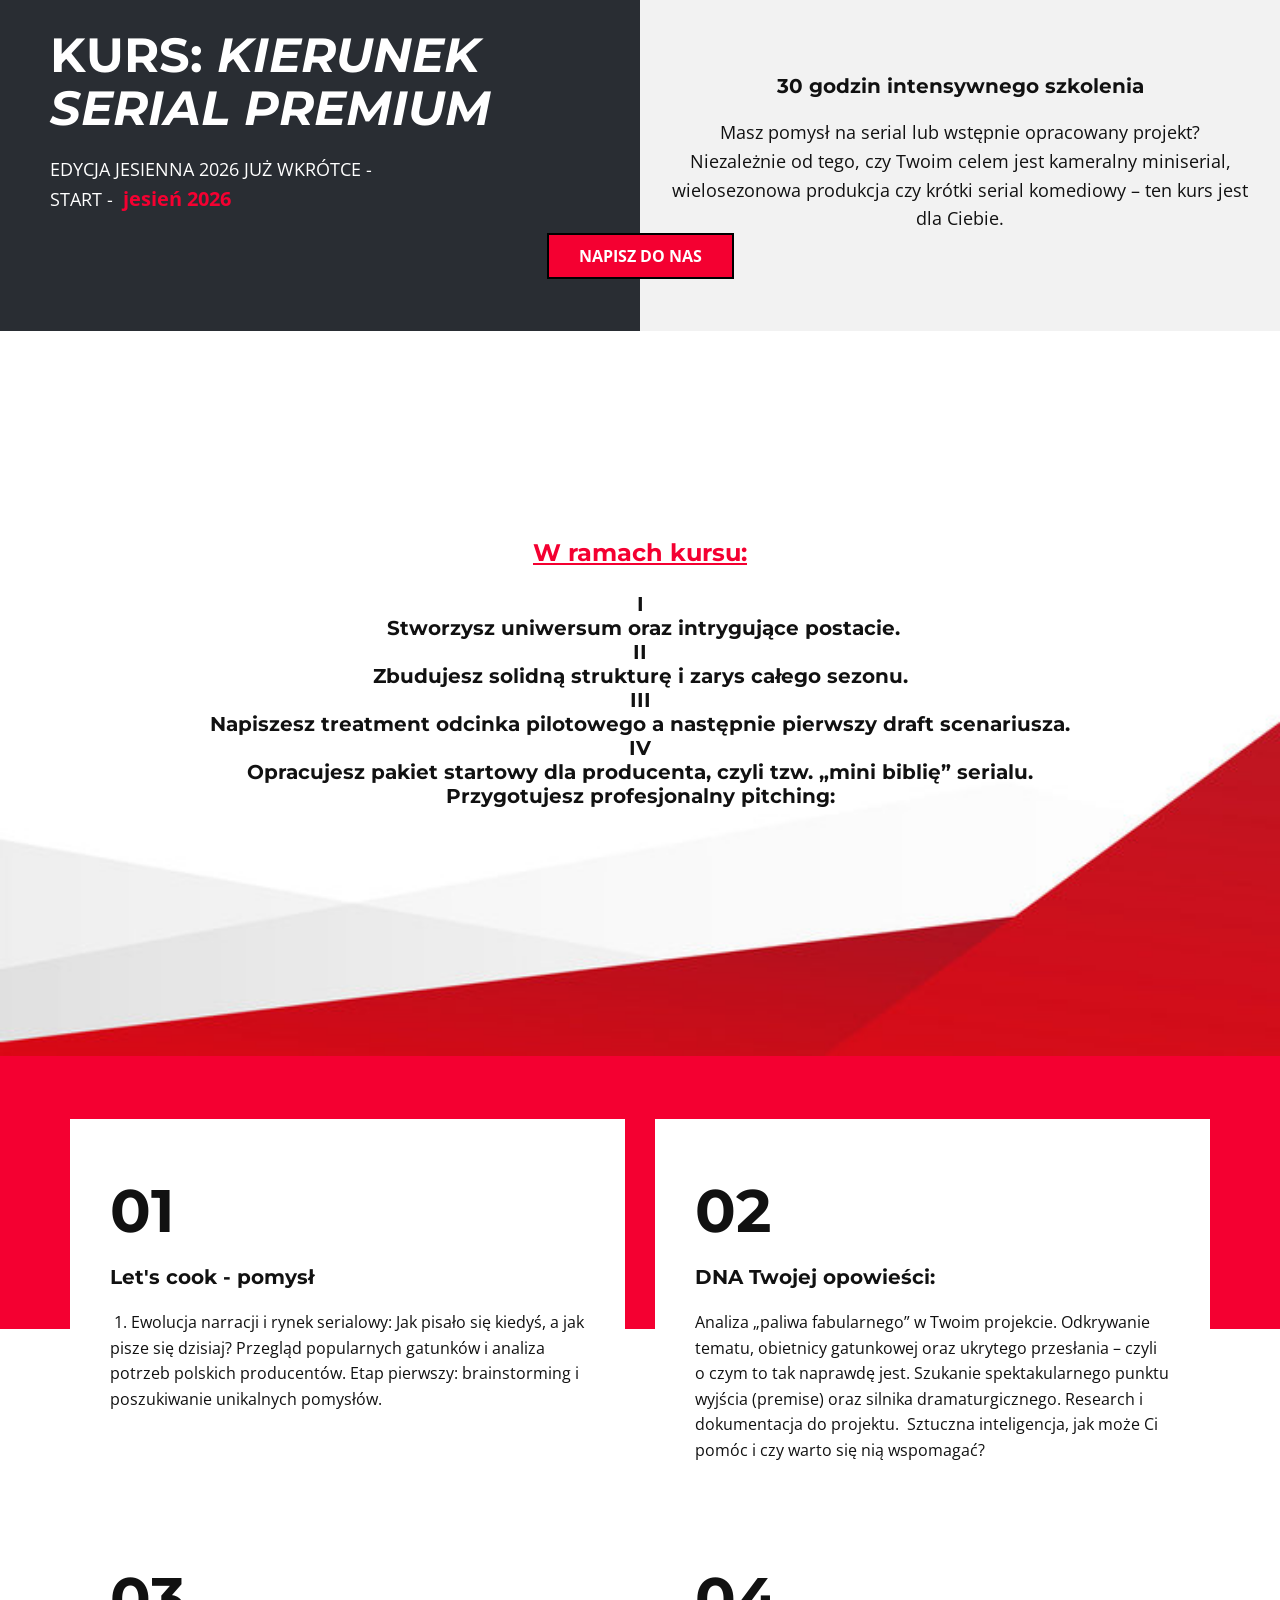
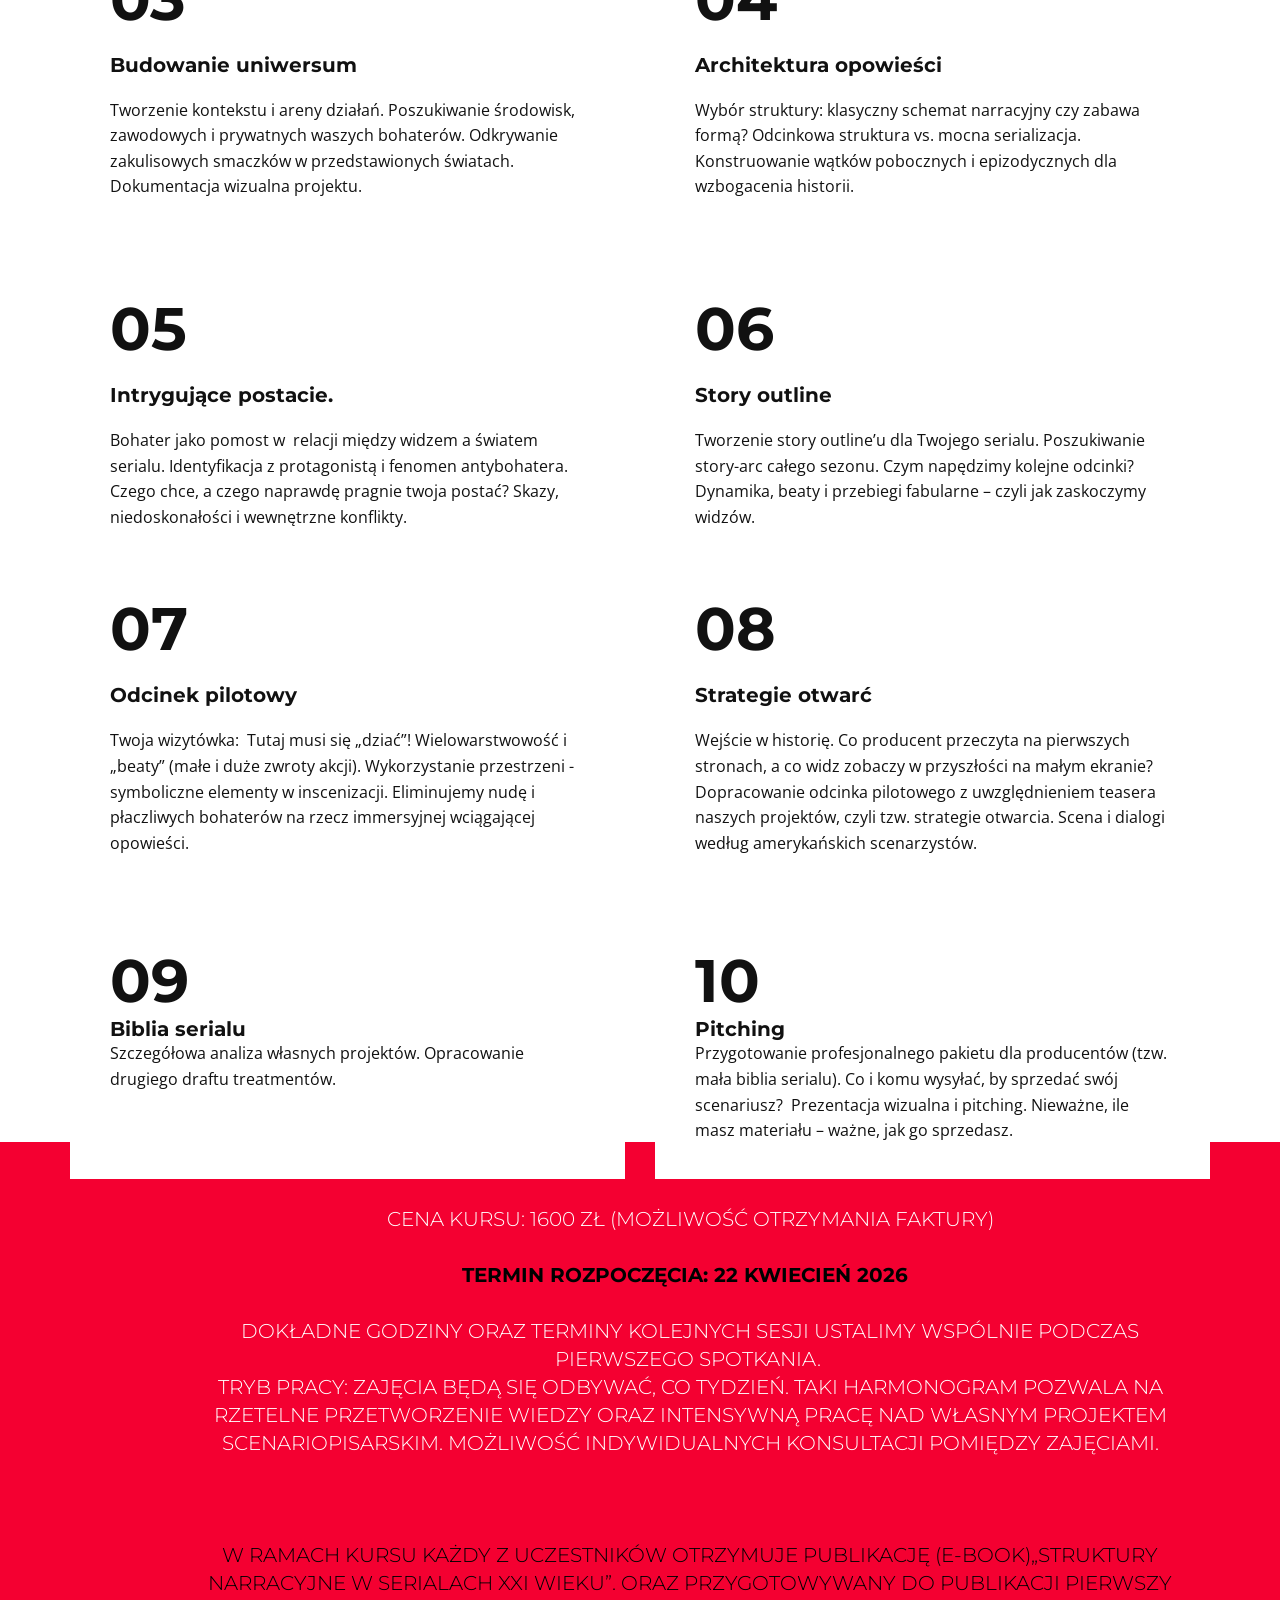
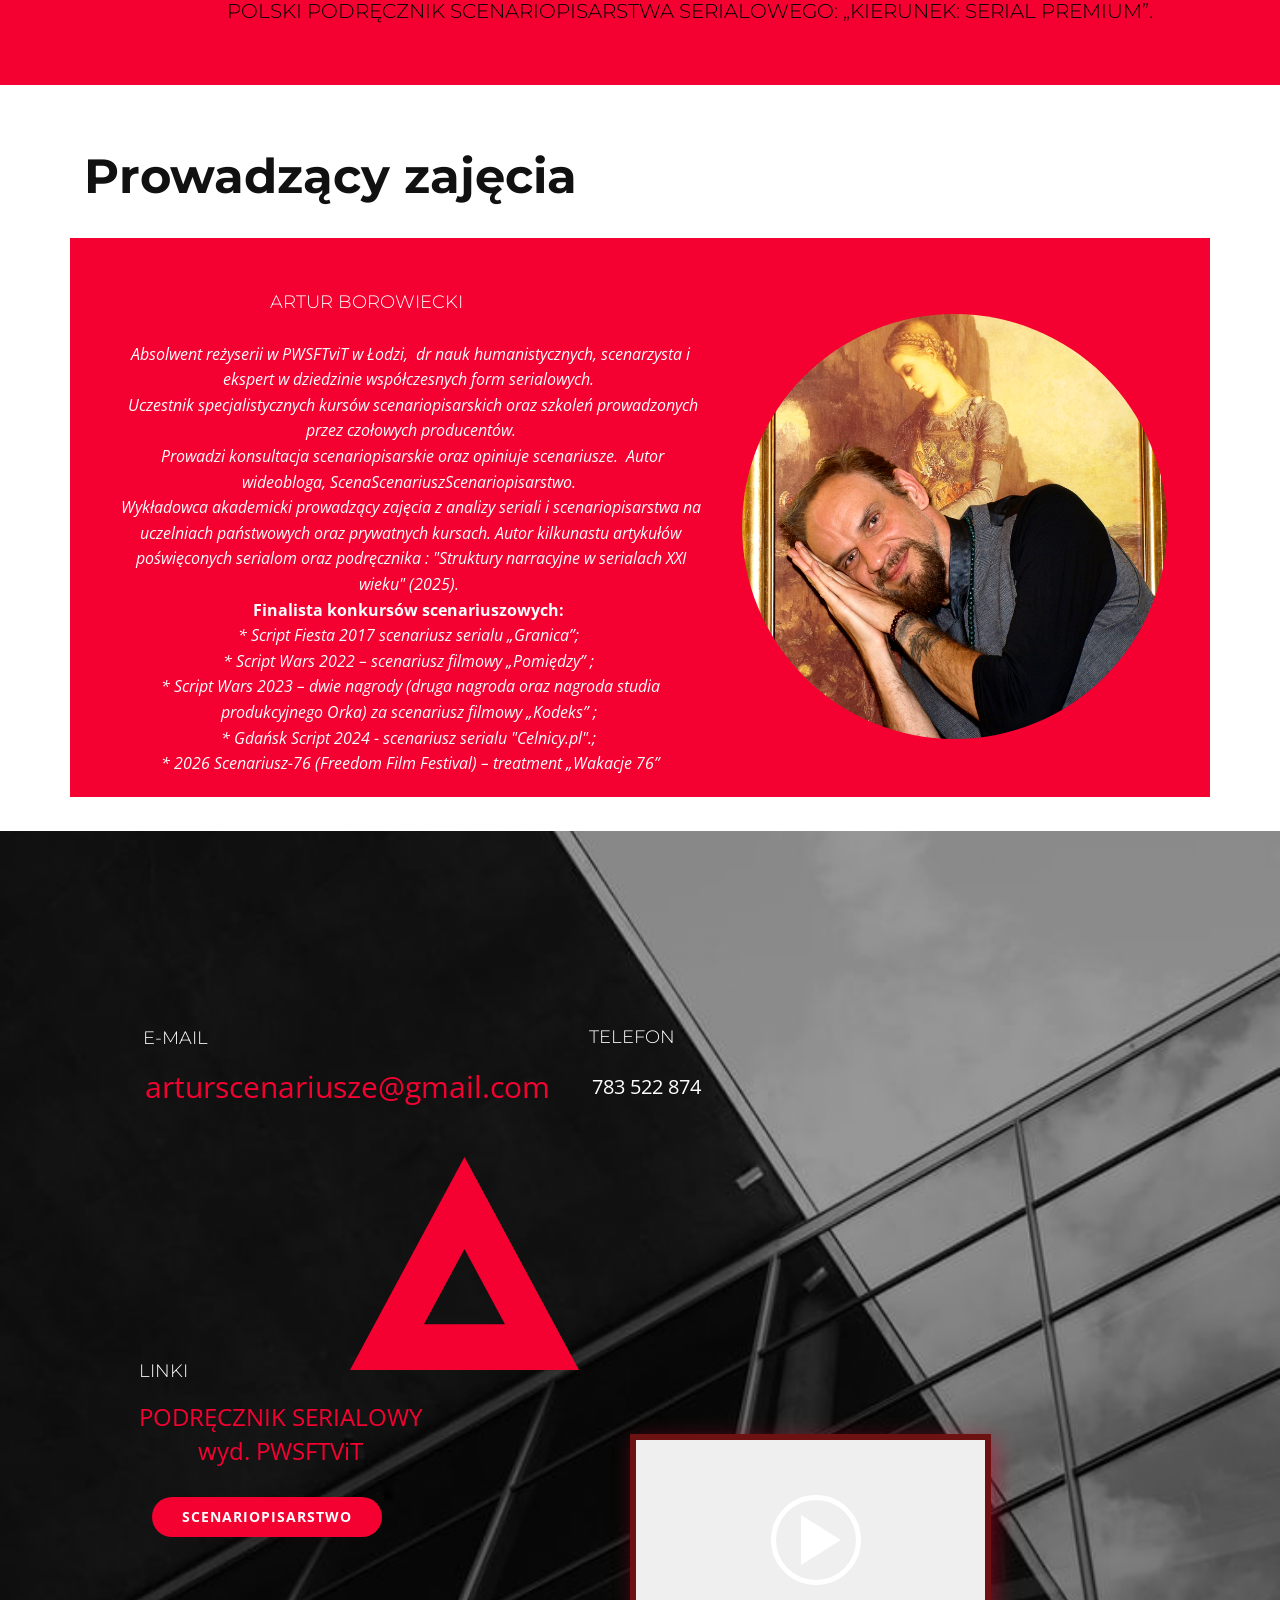
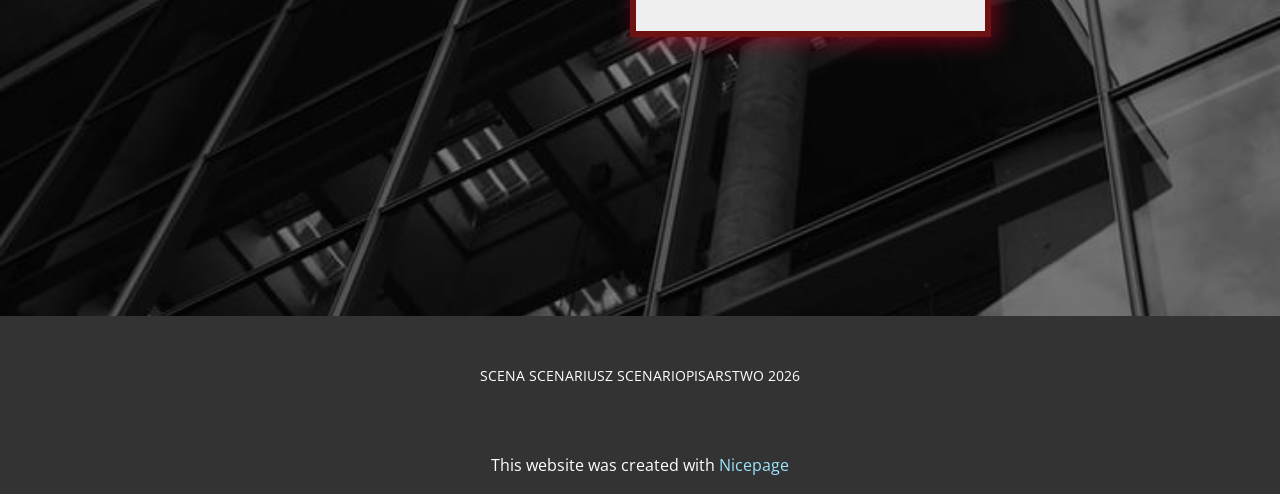
==== commit 143d95d6: "Fix formatting and punctuation in index.html" ====
--- a/index.html
+++ b/index.html
@@ -432,7 +432,7 @@
 Fiesta 2017 scenariusz serialu „Granica”;&nbsp;<br>* Script Wars 2022 – scenariusz filmowy
 „Pomiędzy” ;&nbsp;<br>* Script Wars 2023 – dwie nagrody (druga nagroda oraz nagroda studia
 produkcyjnego Orka) za scenariusz filmowy „Kodeks” ;&nbsp;<br>* Gdańsk Script 2024 -
-scenariusz serialu "Celnicy.pl".
+scenariusz serialu "Celnicy.pl".;&nbsp;<br>* 2026 Scenariusz-76 (Freedom Film Festival) – treatment „Wakacje 76”
                 </p>
               </div>
             </div>
